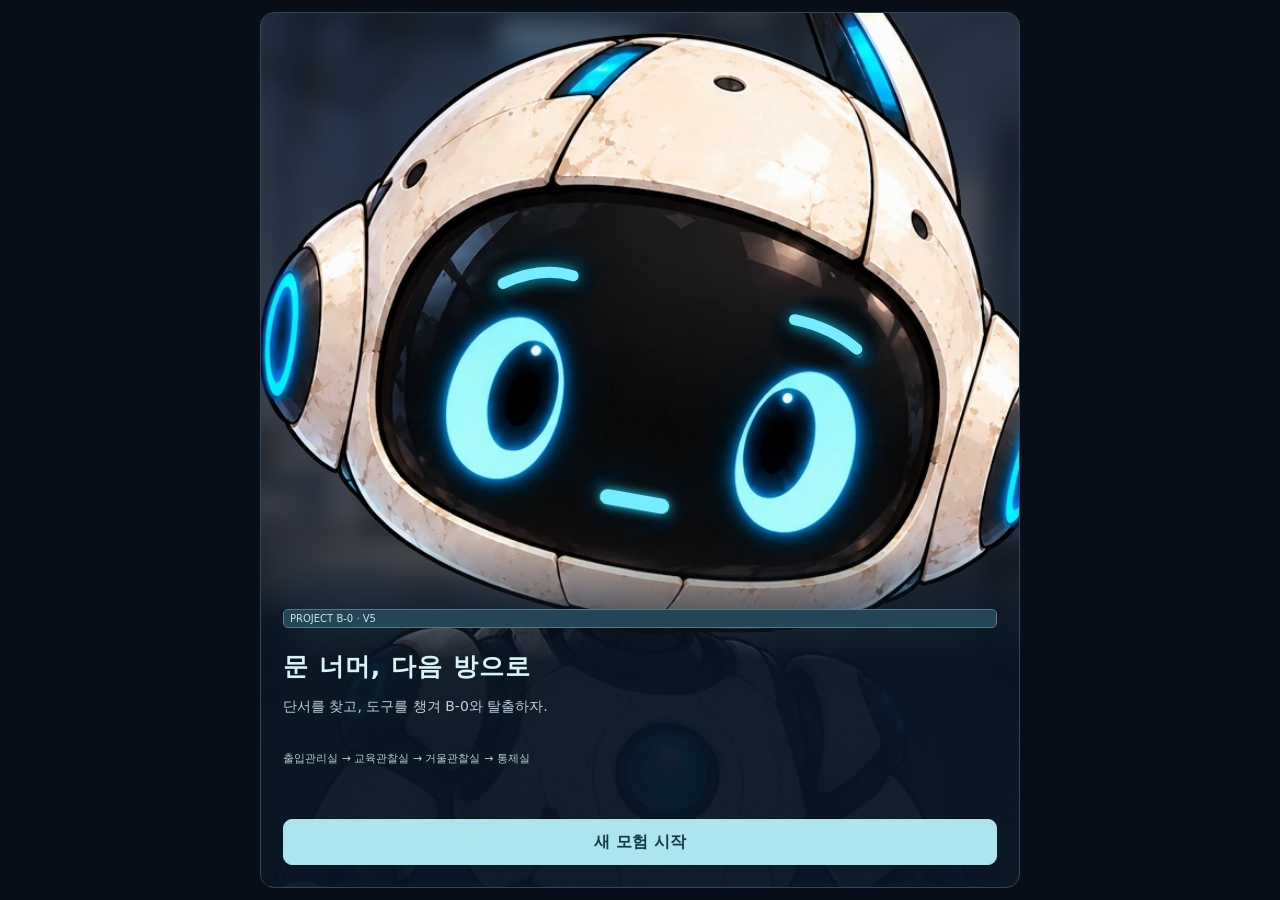
==== v5/index.html @ c994e934 "Add independent V5 with direct room progression and arcade boss combat" ====
<!doctype html>
<html lang="ko">
  <head>
    <meta charset="utf-8">
    <meta name="viewport" content="width=device-width, initial-scale=1, viewport-fit=cover">
    <meta name="theme-color" content="#07111f">
    <meta name="description" content="B-0와 함께 배우고 협력하며 방에서 다음 방으로 이어지는 탐색과 슈팅 보스전">
    <title>PROJECT B-0 V5 — 문 너머, 다음 방으로</title>
    <link rel="icon" href="../favicon.svg" type="image/svg+xml">
    <link rel="preload" href="../assets/practice-room-v2.png" as="image">
    <link rel="preload" href="../assets/sf-practice-panorama-v1.webp" as="image">
    <link rel="preload" href="../assets/b0-body-v3.webp" as="image">
    <link rel="preload" href="../assets/b0-poses-v2.png" as="image">
    <link rel="preload" href="../assets/devices-v2.png" as="image">
    <link rel="preload" as="image" href="../assets/lab-corridor-v1.webp">
    <link rel="stylesheet" href="./firstperson.css?v=20261109v5a">
    <script defer src="./panorama.js?v=20261109v5a"></script>
    <link rel="stylesheet" href="./chapter2.css?v=20261109v5a">
    <link rel="stylesheet" href="./education-room.css?v=20261109v5a">
    <script defer src="./education-model.js?v=20261109v5a"></script>
    <script defer src="./education-room.js?v=20261109v5a"></script>
    <link rel="stylesheet" href="./object-dialogue.css?v=20261109v5a">
    <script defer src="./robot-settings.js?v=20261109v5a"></script>
    <script defer src="./object-dialogue.js?v=20261109v5a"></script>
    <script defer src="./room-dialogue.js?v=20261109v5a"></script>
    <script defer src="./chapter2-model.js?v=20261109v5a"></script>
    <script defer src="./chapter2.js?v=20261109v5a"></script>
    <link rel="preload" href="../assets/chapter3-office-wall-v2.webp" as="image">
    <link rel="preload" href="../assets/chapter3-console-v2.webp" as="image">
    <link rel="stylesheet" href="./chapter3.css?v=20261109v5a">
    <link rel="stylesheet" href="./mirror-room.css?v=20261109v5a">
    <script defer src="./mirror-model.js?v=20261109v5a"></script>
    <script defer src="./mirror-room.js?v=20261109v5a"></script>
    <script defer src="./chapter3-model.js?v=20261109v5a"></script>
    <script defer src="./chapter3.js?v=20261109v5a"></script>
    <link rel="stylesheet" href="./reflection-room.css?v=20261109v5a">
    <script defer src="./reflection-model.js?v=20261109v5a"></script>
    <script defer src="./reflection-view.js?v=20261109v5a"></script>
    <script defer src="./reflection-room.js?v=20261109v5a"></script>
    <link rel="stylesheet" href="./optical-boss.css?v=20261109v5a">
    <link rel="preload" href="../assets/b0-walk-back-v1.webp" as="image">
    <link rel="stylesheet" href="./chapter4.css?v=20261109v5a">
    <link rel="stylesheet" href="./card-boss.css?v=20261109v5a">
    <script defer src="./card-boss-model.js?v=20261109v5a"></script>
    <script defer src="./card-boss.js?v=20261109v5a"></script>
    <script defer src="./chapter4-model.js?v=20261109v5a"></script>
    <script defer src="./chapter4.js?v=20261109v5a"></script>
    <link rel="stylesheet" href="./room-space.css?v=20261109v5a">
    <script defer src="./room-space.js?v=20261109v5a"></script>
    <link rel="stylesheet" href="./sf-design.css?v=20261109v5a">
    <script defer src="./lab-navigation-model.js?v=20261109v5a"></script>
    <script defer src="./lab-webgl.js?v=20261109v5a"></script>
    <script defer src="./lab-dialogue.js?v=20261109v5a"></script>
    <script defer src="./lab-navigation.js?v=20261109v5a"></script>
    <link rel="stylesheet" href="./lab-navigation.css?v=20261109v5a">
    <link rel="stylesheet" href="./ui-common.css?v=20261109v5a">
    <script defer src="./ui-common.js?v=20261109v5a"></script>
    <link rel="preload" href="../assets/fonts/neodgm.woff2" as="font" type="font/woff2" crossorigin>
    <link rel="stylesheet" href="./map-status.css?v=20261109v5a">
    <script defer src="./map-status.js?v=20261109v5a"></script>
    <link rel="stylesheet" href="./popup-ui.css?v=20261109v5a">
    <link rel="stylesheet" href="./corridor-update.css?v=20261109v5a">
    <link rel="stylesheet" href="./lab-webgl.css?v=20261109v5a">
    <link rel="stylesheet" href="./room-webgl.css?v=20261109v5a">
    <script defer src="./room-webgl.js?v=20261109v5a"></script>
    <script defer src="./room-transition.js?v=20261109v5a"></script>
    <script defer src="./firstperson.js?v=20261109v5a"></script>
      <script defer src="./v5-route-model.js?v=20261109v5a"></script>
    <script defer src="./v5-stairs.js?v=20261109v5a"></script>
    <script defer src="./v5-campaign.js?v=20261109v5a"></script>
    <link rel="stylesheet" href="./v5.css?v=20261109v5a">
  </head>
  <body>
    <div id="app">
      <p style="max-width:32rem;margin:20vh auto;padding:1.5rem;color:#e9f7ff;font:1rem/1.6 sans-serif;text-align:center">
        게임을 불러오는 중입니다. 화면이 계속 바뀌지 않으면
        <a href="https://blairmj.github.io/project-b0-chapter1/v5/" style="color:#8ceaff">온라인 게임 페이지</a>를 열어 주세요.
      </p>
    </div>
    <noscript>이 게임을 실행하려면 JavaScript를 켜 주세요.</noscript>
  </body>
</html>
---- v5/firstperson.css ----
@charset "UTF-8";
:root{color-scheme:dark;font-family:"Malgun Gothic","Apple SD Gothic Neo",system-ui,sans-serif;color:#e8f1f8;background:#070e17;--cyan:#ace5ef;--line:#496579}
*{box-sizing:border-box}body{margin:0;min-height:100dvh;background:#070e17}h1,h2,h3,p{margin:0}p{line-height:1.7}button,input{font:inherit}button{min-height:46px;padding:11px 15px;border:1px solid var(--line);border-radius:9px;background:#203449;color:#e8f1f8;cursor:pointer;touch-action:manipulation}button:hover{background:#2f4a61}button:focus-visible,input:focus-visible,summary:focus-visible{outline:3px solid #f2dda6;outline-offset:3px}.primary{background:var(--cyan);border-color:var(--cyan);color:#163848;font-weight:700}.primary:hover{background:#cbf0f5}.secondary{background:#22394e}.quiet{border-color:transparent;background:transparent;color:#bdcfde;font-size:13px}.wide{width:100%;margin-top:18px}.muted{color:#a3bacb;font-size:12px}.sr-only{position:absolute;width:1px;height:1px;overflow:hidden;clip-path:inset(50%)}[hidden]{display:none!important}
.awakening{position:relative;max-width:640px;margin:auto;height:100dvh;min-height:520px;overflow:hidden;background:#0e1924;isolation:isolate}.face{position:absolute;inset:0;background:url('../assets/b0-awakening-v1.webp') center 42%/cover no-repeat;transform:scale(1.07)}.face:after{content:"";position:absolute;inset:60% 0 0;background:linear-gradient(transparent,#091523e8)}.wake-controls{position:absolute;left:0;right:0;bottom:0;padding:20px 22px max(22px,env(safe-area-inset-bottom));display:flex;flex-direction:column;gap:15px;z-index:3}.intro-speech{min-height:108px;display:flex;align-items:end}.speech{max-width:90%;font-size:14px;line-height:1.65}.speech b{display:block;font-size:11px;font-weight:500;margin-bottom:7px;letter-spacing:.08em}.speech p{padding:12px 16px;border-radius:11px;word-break:keep-all;overflow-wrap:anywhere}.speech.student,.speech.thought{margin-right:auto}.speech.student p{color:#223547;background:#eef0ed;border-top-left-radius:2px}.speech.robot{margin-left:auto}.speech.robot b{text-align:right;color:#b7edfa}.speech.robot p{color:#123548;background:#b9e8f6;border-top-right-radius:2px}.speech.thought p{background:#102032d9;color:#d6e0ea;font-style:italic;border:1px solid #7290a4}.speech.thought b{color:#bfcedc}.next{align-self:end;min-width:100px;background:#12283bcc;border-color:#89aebf}.chapter-label{font-size:11px;letter-spacing:.09em;color:#b6cbdc}.resume-actions{display:grid;grid-template-columns:1fr 1fr;gap:12px}.eyelids{position:absolute;inset:0;z-index:2;background:#030812;pointer-events:none;opacity:0}.waking .eyelids{animation:open-eyes 1.5s ease-out both}.waking .face{animation:focus-eyes 1.7s ease-out both}
.game{max-width:640px;margin:auto;height:100dvh;min-height:560px;display:flex;flex-direction:column;background:#102132;overflow:hidden}.game>header{display:flex;align-items:center;justify-content:space-between;gap:12px;flex:none;padding:8px 18px;background:#142333}.game h1{font-size:14px;font-weight:500;color:#b7cbdc}.scene{position:relative;flex:1;min-height:380px;overflow:hidden;isolation:isolate;background:#1f2b39}.world{position:absolute;inset:0;transition:transform .6s ease;transform:scale(1)}.background{position:absolute;inset:0;background:url('../assets/practice-room-v2.png') center/100% 100% no-repeat}.device{position:absolute;background:url('../assets/devices-v2.png') no-repeat;background-size:200% 200%;pointer-events:none}.door-art{position:absolute;left:20%;top:19%;width:36%;height:42%;overflow:hidden;background:#132534}.door-art .device{inset:0;background-position:0 0;transition:transform 1.1s ease}.door-left{clip-path:inset(0 50% 0 0)}.door-right{clip-path:inset(0 0 0 50%)}.door-open .door-left{transform:translateX(-45%)}.door-open .door-right{transform:translateX(45%)}.lock-led{position:absolute;left:54%;top:42%;width:1%;height:4%;background:#c77c68;box-shadow:0 0 7px #eaa085;z-index:2;border-radius:3px}.unlocked .lock-led{background:#a8ecc3;box-shadow:0 0 10px #9ff6c4}.terminal-art{left:52%;top:36%;width:27%;height:33%;background-position:100% 0;z-index:2}.map-art{left:2%;top:22%;width:21%;height:23%;background-position:0 100%;clip-path:inset(12% 0 0)}.light-art{left:75%;top:6%;width:16%;height:20%;background-position:100% 100%;clip-path:inset(12% 0 0)}.robot-sprite{position:absolute;left:62%;bottom:3%;width:35%;aspect-ratio:1;background:url('../assets/b0-poses-v2.png') 0 0/300% 200% no-repeat;filter:drop-shadow(0 5px 3px #0005);pointer-events:none;z-index:4}.targets{position:absolute;inset:0;z-index:5;pointer-events:none}.target{position:absolute;background:transparent!important;border:0;min-width:44px;min-height:44px;padding:0;pointer-events:auto;border-radius:4px}.target:focus-visible{outline-offset:-3px}.targets.inactive{visibility:hidden}.target-door{left:23%;top:21%;width:29%;height:40%}.target-lock{left:52%;top:40%;width:9%;height:14%;z-index:1}.target-map{left:3%;top:25%;width:20%;height:22%}.target-robot{left:65%;bottom:3%;width:30%;height:28%}.target-terminal{left:60%;top:39%;width:16%;height:23%}.approach-controls{position:absolute;left:0;right:0;bottom:18px;display:flex;justify-content:center;gap:10px;padding:0 14px;z-index:7}.approach-controls button{box-shadow:0 4px 15px #0005}.room-speech{position:absolute;bottom:85px;left:15px;right:15px;z-index:7;pointer-events:none}.game>footer{flex:none;min-height:70px;display:flex;align-items:center;justify-content:space-between;gap:12px;padding:10px 18px;background:#142333}.game>footer button{font-size:12px}.item-count{padding-left:7px;color:#bfeafa}.room-goal{font-size:11px;color:#a2bbc9}
.modal{width:calc(100% - 28px);max-width:500px;max-height:90dvh;padding:0;color:#e5eef4;background:#172b3d;border:1px solid #57758c;border-radius:15px;box-shadow:0 15px 90px #0009}.modal::backdrop{background:#07121eca}.modal-header{position:sticky;top:0;z-index:5;display:flex;align-items:center;justify-content:space-between;gap:10px;padding:12px 16px;background:#172b3d;border-bottom:1px solid #365065}.modal h2{font-size:17px;font-weight:500}.modal-body{padding:20px}.modal-body>p{font-size:14px;margin-bottom:18px}.modal-body>.speech{margin-top:16px}.modal-body>.speech p{font-size:13px}.action-row{display:grid;grid-template-columns:1fr 1fr;gap:10px;margin-top:18px}.action-row button{font-size:12px}.options{display:grid;gap:10px;margin-top:18px}.door-detail{height:220px;position:relative;overflow:hidden;margin-bottom:16px;background:#112333}.door-detail .device{left:10%;top:-12%;width:80%;height:140%;background-position:0 0}.map-detail{height:180px;position:relative;overflow:hidden;background:#122737;margin-bottom:18px}.map-detail .device{left:10%;top:-25%;width:80%;height:150%;background-position:0 100%;clip-path:inset(12% 0 0)}.notice-paper{padding:22px;background:#e5e0cf;color:#31414c;border-radius:3px}.notice-paper h3{font-size:16px;margin-bottom:12px}.notice-paper p{font-size:14px}.robot-detail{position:relative;height:220px;overflow:hidden}.robot-detail>.robot-sprite{left:50%;bottom:0;transform:translateX(-50%);width:230px;height:230px}.robot-detail.found>.robot-sprite{background-position:50% 100%}.little-paper{position:absolute;left:48%;top:57%;height:45px;width:30px;background:#eee6d2;border:1px solid #c9c1b0;transform:rotate(-7deg);z-index:5;box-shadow:0 2px 4px #0004;animation:paper-slide .6s ease both}.compartment-mark{width:100%;height:120px;background:url('../assets/b0-poses-v2.png') 50% 0/300% 200%;background-size:570px 380px;max-width:190px;margin:20px auto;opacity:.85}.password-note{background:#ece6d7;color:#263b48;padding:24px;text-align:center;box-shadow:0 5px 0 #091a2866;margin:8px 0 20px;transform:rotate(-1deg);border-radius:3px}.password-note small{font-size:11px;color:#697779}.password-note h3{font-size:17px;font-weight:500;margin:12px 0}.password-note strong{display:block;font-size:48px;font-weight:700;letter-spacing:.15em;margin:16px 0 12px;line-height:1.2}.password-note p{font-size:11px;line-height:1.6;color:#657171}.keypad{max-width:330px;margin:auto}.keypad label{display:block;font-size:12px;color:#aac1cf;margin-bottom:12px}.keypad input{display:block;width:100%;height:65px;text-align:center;background:#0b1e2c;color:#c3f2df;border:1px solid #65899e;border-radius:8px;letter-spacing:.25em;font-size:30px;caret-color:#d8eff3}.keys{display:grid;grid-template-columns:repeat(3,1fr);gap:9px;margin-top:16px}.key{font-size:20px;min-height:52px}.key.small{font-size:12px}#lock-status{margin:15px 0 0;min-height:40px;font-size:12px;color:#c4d7e5;line-height:1.6}.note-peek{margin-top:16px;border-top:1px solid #405e73;padding-top:8px}.note-peek summary{cursor:pointer;min-height:44px;line-height:44px;font-size:13px;color:#b9e5f3}.story{font-size:15px!important}.axiom{margin-top:24px;padding:16px;border-left:2px solid #627e91;background:#102334;font-size:12px!important;color:#bdcddb}.ending small{display:block;margin-top:16px}
@keyframes open-eyes{0%{opacity:1}100%{opacity:0}}@keyframes focus-eyes{0%{filter:blur(6px);transform:scale(1.1)}100%{filter:blur(0);transform:scale(1.07)}}@keyframes paper-slide{from{opacity:0;transform:translateY(12px) rotate(-7deg)}to{opacity:1;transform:translateY(0) rotate(-7deg)}}
@media(min-width:760px){.game,.awakening{height:calc(100dvh - 24px);margin:12px auto;border-radius:14px;border:1px solid #2f485d}}
@media(max-width:420px){.wake-controls{padding:15px 16px 22px}.speech{max-width:94%;font-size:13px}.speech p{padding:11px 13px}.modal-body{padding:16px}.modal h2{font-size:16px}.robot-detail{height:190px}.robot-detail>.robot-sprite{width:200px;height:200px}.game>header{padding:7px 14px}.game>footer{padding:10px 14px}.door-detail{height:190px}}
@media(max-height:650px){.game{height:auto;min-height:100dvh}.scene{height:440px;flex:none}.awakening{min-height:480px}.intro-speech{min-height:90px}.modal{max-height:94dvh}.map-detail{height:130px}}
@media(prefers-reduced-motion:reduce){*,*:before,*:after{animation:none!important;transition:none!important}.eyelids{opacity:0}.face{filter:none}}
.door-art{background:transparent}.door-open .door-art{background:#0c1722}

.robot-detail.thinking>.robot-sprite{background-position:50% 0}
.robot-detail.found{height:250px}
.robot-detail.found>.robot-sprite{width:260px;height:250px;background:url('../assets/b0-note-v1.webp') center/contain no-repeat}
body{display:flow-root}

/* The same portrait and room artwork remain underneath the animated screen. */
.face{background:none;transform:scale(1.07)}
.live-portrait{width:100%;height:100%;display:block;overflow:visible}
.live-mouth{fill:#75edff;filter:drop-shadow(0 0 5px #1ddcff);transform-origin:var(--mouth-x) var(--mouth-y);transition:rx .3s}
.brow{fill:none;stroke:#75edff;stroke-width:16;stroke-linecap:round;filter:drop-shadow(0 0 7px #10cfff);transition:transform .6s;transform-box:fill-box;transform-origin:center}
.eye{transform-origin:var(--eye-x) var(--eye-y);animation:robot-blink 6.8s infinite}
.eye-right{animation-delay:.04s}
.face[data-mood="thinking"] .brow-left{transform:rotate(-12deg) translateY(-9px)}
.face[data-mood="thinking"] .brow-right{transform:rotate(13deg) translateY(8px)}
.face[data-mood="concerned"] .brow-left{transform:rotate(-20deg) translateY(-5px)}
.face[data-mood="concerned"] .brow-right{transform:rotate(20deg) translateY(-8px)}
.face[data-mood="friendly"] .brow{transform:translateY(-14px)}
.face[data-mood="friendly"] .live-mouth{rx:14px}
.speaking .live-mouth{animation:robot-talk .71s infinite}
.sprite-face{position:absolute;inset:0;width:100%;height:100%;overflow:visible}
.sprite-face .live-mouth{filter:drop-shadow(0 0 2px #11d8ff)}
.robot-sprite[data-mood="thinking"]{background-position:50% 0}
.robot-detail.found .robot-sprite{background-position:center}
/* A bounded illustrated room, with all artwork and hit targets on one plane. */
.scene{touch-action:none;cursor:grab;user-select:none;-webkit-user-select:none;outline-offset:-3px}
.scene.dragging,.scene.dragging .target{cursor:grabbing}
.world{inset:-7% -25%;transform:translate3d(0,0,0);transition:none;will-change:transform}
.world>.robot-sprite{left:53%;bottom:9%}
.target-robot{left:56%;bottom:9%}
.target{touch-action:none;cursor:pointer}
.look-hint{position:absolute;bottom:17px;left:50%;transform:translateX(-50%);white-space:nowrap;font-size:11px;color:#dfebf2;background:#102233b8;padding:7px 11px;border-radius:16px;pointer-events:none;transition:opacity .3s;z-index:6}
.look-hint.dismissed{opacity:0}
.game{position:relative}
.departure{position:absolute;inset:0;z-index:12;pointer-events:none;overflow:hidden}
.departure .face{animation:retreat-face 2.2s cubic-bezier(.25,.55,.28,1) both;transform-origin:48% 50%}
.departure .face:after{animation:clear-portrait .5s both}
.departure .portrait-photo{animation:clear-portrait .45s .1s both}
.revealing .world>.robot-sprite{animation:retreat-body 2.2s ease-out both;transform-origin:50% 35%}
.revealing .background,.revealing .device{animation:room-focus 2.2s ease-out both}
.revealing>header,.revealing>footer,.revealing .look-hint{animation:show-room-ui 2.2s both}
.revealing .targets{pointer-events:none;visibility:hidden}
@keyframes robot-talk{0%,100%{transform:scale(1,1)}18%{transform:scale(.8,2.5)}34%{transform:scale(1.03,1.2)}51%{transform:scale(.65,3.2)}70%{transform:scale(.9,1.7)}84%{transform:scale(1,1)}}
@keyframes robot-blink{0%,44%,48%,100%{transform:scaleY(1)}46%{transform:scaleY(.06)}}
@keyframes retreat-face{0%,20%{transform:scale(1.07);opacity:1}55%{opacity:1}100%{transform:translate(29%,20%) scale(.16);opacity:0}}
@keyframes retreat-body{0%,22%{opacity:0;transform:translate(-16%,-12%) scale(2.7)}55%{opacity:.7}100%{opacity:1;transform:none}}
@keyframes clear-portrait{from{opacity:1}to{opacity:0}}
@keyframes room-focus{from{filter:blur(6px);opacity:.4}to{filter:none;opacity:1}}
@keyframes show-room-ui{0%,70%{opacity:0}100%{opacity:1}}
@media(prefers-reduced-motion:reduce){.eye,.speaking .live-mouth{animation:none}.world{will-change:auto}}

/* Six illustrated faces form a room around the viewer. Rotation reveals new walls. */
.game>header{position:relative;z-index:20;gap:6px}
.location{min-width:0}.location h1{font-size:13px;white-space:nowrap}
.view-direction{display:block;font-size:10px;color:#8da7bb;margin-top:3px}
.game>header nav{display:flex;flex:none;gap:2px}.game>header .quiet{padding:9px 10px;font-size:12px}
.opening-header{position:absolute;z-index:5;top:0;left:0;right:0;display:flex;align-items:center;justify-content:space-between;padding:10px 18px;background:linear-gradient(#081624c9,transparent);font-size:11px;color:#d9e7f0}
.scene{perspective:540px;perspective-origin:50% 50%}
.room-rig{position:absolute;left:50%;top:50%;width:0;height:0;transform-style:preserve-3d;will-change:transform}
.room-wall{position:absolute;left:-512px;top:-512px;width:1024px;height:1024px;backface-visibility:hidden;-webkit-backface-visibility:hidden;transform-origin:center;background:#293847}
.world{inset:auto;left:-512px;top:-512px;width:1024px;height:1024px;transform:translateZ(-511.5px);will-change:auto}
.wall-left{transform:rotateY(90deg) translateZ(-511.5px)}
.wall-right{transform:rotateY(-90deg) translateZ(-511.5px)}
.wall-back{transform:rotateY(180deg) translateZ(-511.5px)}
.wall-paint{position:absolute;inset:0;background-image:url('../assets/room-sides-v1.webp');background-size:200% 200%;pointer-events:none}
.wall-left .wall-paint{background-position:0 0}
.wall-right .wall-paint{background-position:100% 0}
.wall-back .wall-paint{background-position:0 100%}
.wall-floor{transform:rotateX(90deg) translateZ(-511.5px);background:url('../assets/room-sides-v1.webp') 100% 100%/200% 200%}
.wall-ceiling{transform:rotateX(-90deg) translateZ(-511.5px);background:repeating-linear-gradient(0deg,transparent 0 248px,#142433 249px 254px),repeating-linear-gradient(90deg,#283a49 0 248px,#142433 249px 254px)}
.side-wall .target{z-index:5}
.target-cabinet{left:4%;top:34%;width:52%;height:47%}
.target-bench{left:9%;top:38%;width:82%;height:40%}
.target-window{left:23%;top:19%;width:55%;height:42%}
.revealing .wall-paint{animation:room-focus 2.2s ease-out both}
.revealing .side-wall .target{visibility:hidden}
.room-wall:not(.wall-floor):not(.wall-ceiling)::after{content:"";position:absolute;inset:0;pointer-events:none;background:linear-gradient(90deg,#172533cc,transparent 12px,transparent calc(100% - 12px),#172533cc);z-index:6}
.robot-anchor{position:absolute;left:-150px;top:-150px;width:300px;height:300px;backface-visibility:hidden}
.robot-anchor>.robot-sprite{left:0;bottom:0;width:100%;height:100%}
.robot-anchor>.target-robot{left:20%;top:3%;bottom:auto;width:65%;height:94%}
.revealing .robot-anchor>.robot-sprite{animation:retreat-body 2.2s ease-out both;transform-origin:50% 35%}
.revealing .robot-anchor>.target{visibility:hidden}
@media(max-width:380px){.game>header{padding:8px 10px}.location h1{font-size:11px}.game>header .quiet{padding:8px;font-size:11px}}

/* A single spherical image provides every wall, corner, floor and ceiling. */
.panorama-canvas{position:absolute;inset:0;width:100%;height:100%;z-index:-1;pointer-events:none}
.room-wall{background:transparent!important}
.room-wall::after{display:none}
.render-error{position:absolute;top:20px;left:20px;right:20px;padding:16px;z-index:30;background:#142b3e;border:1px solid #8db9d0;border-radius:8px;font-size:13px}
.door-art{top:23%;height:50%}
.target-door{top:24%;height:47%}
.lock-led{top:49%}.target-lock{top:47%}
.target-cabinet{left:25%;top:34%;width:65%;height:44%}
.target-window{left:30%;top:19%;width:60%;height:32%}
.target-bench{left:9%;top:53%;width:82%;height:25%}
.awakening::before{content:"";position:absolute;inset:-20px;background:url('../assets/practice-room-v2.png') center/cover;filter:blur(12px);opacity:.45}
.face{inset:auto;left:50%;top:42%;width:148%;height:auto;aspect-ratio:2/3;transform:translate(-50%,-28%);z-index:1;background:none}
.face:after{display:none}
.waking .face{animation:none}
.wake-controls{background:linear-gradient(transparent,#091523e8)}
.live-portrait .brow{stroke-width:10}
.live-body{background:none!important}
.live-body>.live-portrait{width:100%;height:100%}
.revealing .robot-anchor>.robot-sprite{animation:none;visibility:hidden}
.departure.body-retreat .face{inset:auto;left:0;top:0;margin:0;aspect-ratio:auto;animation:none;transform-origin:0 0;transform:none}
.departure.body-retreat{background:none}
.revealing .panorama-canvas{animation:room-focus 1.8s ease-out both}
/* Large wall guide: deliberately empty until the full laboratory map is ready. */
.map-board{position:absolute;left:-26%;top:18%;width:42%;height:40%;padding:22px;display:flex;flex-direction:column;gap:12px;color:#35434b;background:linear-gradient(115deg,#bdbdb1,#dedbcd 50%,#c3c2b4);border:10px solid #58656c;border-radius:4px;box-shadow:0 8px 12px #0007,inset 0 0 0 2px #8a918b;pointer-events:none}
.map-board>small{font-size:15px;letter-spacing:2px}.map-board>strong{font-size:29px;font-weight:700}
.map-placeholder{flex:1;min-height:80px;display:flex;flex-direction:column;align-items:center;justify-content:center;gap:14px;border:2px dashed #8e9997;background:#a7b4ad16;color:#677875}
.map-board .map-placeholder{font-size:23px}
.target-map{left:-26%;top:18%;width:42%;height:40%}
.map-preview{padding:20px;background:#dad8cb;color:#35434b;border:6px solid #63727a;border-radius:5px;margin:10px 0 16px}
.map-preview h3{margin:0 0 16px;font-size:20px}.map-preview .map-placeholder{min-height:200px}.map-preview .map-placeholder span{font-size:20px}.map-preview .map-placeholder small{font-size:12px}
.revealing>header,.revealing>footer{animation-duration:1.8s}
/* Compact camera tools and two optional objects to investigate. */
.zoom-controls{display:flex;align-items:center;gap:2px}.zoom-button{min-width:36px;min-height:40px;padding:4px 7px;background:transparent;border-color:#577080;font-size:20px!important}.zoom-value{width:40px;text-align:center;font-size:11px;color:#c2d3dc}.zoom-button:disabled{opacity:.35;cursor:default}.game>footer{gap:8px;flex-wrap:wrap}.game>footer>.room-goal{font-size:10px}.game>footer>button{padding:9px}
.artifact-art{position:absolute;pointer-events:none;filter:drop-shadow(2px 5px 3px #0008)}.artifact-art svg{width:100%;height:100%}.art-filebox,.target-filebox{left:32%;top:54%;width:20%;height:14%}.art-envelope,.target-envelope{left:55%;top:55%;width:18%;height:10%}.side-wall .target-filebox,.side-wall .target-envelope{z-index:7}.decoy-detail{height:130px;position:relative;margin:8px 0 18px}.decoy-detail .artifact-art{inset:0;width:190px;height:130px;margin:auto}.decoy-detail .target{display:none}
@media(max-width:380px){.game>footer{padding:8px}.zoom-button{min-width:30px}.zoom-value{width:35px}}
/* Questions are selectable dialogue, separate from actions on objects. */
.conversation-modal .robot-detail{height:150px;margin:-8px 0 4px}.conversation-modal .robot-detail>.robot-sprite{width:150px;height:150px}.conversation-reply .speech{margin-top:10px}.conversation-reply .speech p{margin:0;font-size:14px}.question-panel{margin-top:22px;padding-top:16px;border-top:1px solid #395466}.question-panel>p{font-size:12px;color:#aec5d4;margin:0 0 12px}.question-choices{display:grid;grid-template-columns:1fr 1fr;gap:9px}.question-choices button{text-align:left;font-size:13px;line-height:1.5;padding:12px;min-height:48px}.conversation-modal .wide{margin-top:16px}
@media(max-width:380px){.question-choices{grid-template-columns:1fr}.conversation-modal .robot-detail{height:115px}.conversation-modal .robot-detail>.robot-sprite{width:115px;height:115px}}
/* Door leaves now use the panorama camera; retain the original room frame only. */
.world>.door-art{display:none}

/* Off-screen 3D hotspots must never scroll the camera viewport on focus. */
.scene{overflow:clip}
.corridor-transition{position:absolute;inset:0;background:url('../assets/lab-corridor-v1.webp') center/cover no-repeat;opacity:0;z-index:35;pointer-events:none;transform-origin:50% 48%}.leaving-room{position:relative}.leaving-room .robot-anchor{opacity:0;transition:opacity .6s}.leaving-room>header,.leaving-room>footer,.leaving-room .look-hint{opacity:0;transition:opacity .6s}
.corridor-game{position:relative}.corridor-scene{position:relative;flex:1;min-height:380px;overflow:clip}.corridor-view{position:absolute;inset:0;background:url('../assets/lab-corridor-v1.webp') center/cover no-repeat;transform:scale(1.1)}.corridor-dialogue{position:absolute;bottom:0;left:0;right:0;padding:24px 20px;display:flex;flex-direction:column;gap:14px;background:linear-gradient(transparent,#0b1b2ef0)}.corridor-dialogue .next{align-self:flex-end}.corridor-dialogue .speech{width:90%}.corridor-caption{font-size:12px;color:#d0dce2}.speech.system{margin:auto}.speech.system b{text-align:center;color:#e7c3a0}.speech.system p{background:#192634ee;border:1px solid #a68265;color:#f0ddc9;text-align:center}.corridor-game>footer{justify-content:center}.corridor-game>footer small{font-size:11px;color:#b5c8d6}
@media(prefers-reduced-motion:reduce){.corridor-view{transform:none}}

/* B-0 walks alongside the student, then stops completely at AXIOM's command. */
.corridor-b0{position:absolute;right:8%;bottom:24%;width:32%;height:42%;pointer-events:none;filter:drop-shadow(0 9px 5px #0007)}
.corridor-b0>.robot-sprite{inset:0;width:100%;height:100%;transform:none;background:none;filter:none}
.corridor-b0.walking{animation:corridor-step .85s ease-in-out infinite alternate}
.corridor-b0.halted,.corridor-b0.halted *{animation:none!important}.corridor-b0.halted .live-portrait{filter:saturate(.55) brightness(.85)}
.corridor-command{position:absolute;top:23%;left:6%;right:6%;max-width:none;width:auto;z-index:3}
.corridor-command p{background:#142330f5}.corridor-game .corridor-dialogue{z-index:4}
.resume-actions:has(>button:only-child){grid-template-columns:1fr}
@keyframes corridor-step{from{transform:translateY(-3px) rotate(-.6deg)}to{transform:translateY(3px) rotate(.6deg)}}
@media(prefers-reduced-motion:reduce){.corridor-b0.walking{animation:none}}

.campaign-home h1{font-size:clamp(30px,7vw,46px);letter-spacing:.04em;color:#d8f3f6}
.campaign-home .wake-controls{gap:12px;background:linear-gradient(transparent,#091523f5 35%);padding-top:70px}
.campaign-tagline{font-size:14px;color:#bdd1dc}.campaign-buttons{display:grid;gap:10px;margin-top:8px}
.campaign-home .muted{font-size:11px;text-align:center}

/* Temporary lesson review control; keep the location and camera reset readable. */
.lesson-jump{background:#102b40ed!important;color:#e0f7ff!important;font-size:11px!important;white-space:nowrap;border:1px dashed #6e8b9e!important;padding:7px 9px!important;min-height:36px}
.game>header,.opening-header{flex-wrap:wrap;gap:6px 10px}
.game>header>nav,.opening-header>nav{display:flex;align-items:center;flex-wrap:wrap;justify-content:flex-end;gap:6px}
@media(max-width:480px){.game>header h1{font-size:12px}.game>header>nav,.opening-header>nav{margin-left:auto}.game>header .quiet,.opening-header .quiet{font-size:11px;padding:7px 8px}}
---- v5/chapter2.css ----
/* A small physical room: one material, shared camera, actual box positions. */
.c2-game{max-width:760px;background:#0b141d;isolation:isolate}
.c2-game>header h1{font-size:13px;font-weight:500}
.c2-stage{position:relative;flex:1;min-height:280px;overflow:clip;perspective-origin:50% 50%;touch-action:none;user-select:none;background:#182532;cursor:grab;isolation:isolate}
.c2-world{position:absolute;left:50%;top:50%;width:0;height:0;transform-style:preserve-3d}
.c2-wall,.c2-floor,.c2-ceiling{position:absolute;background:#566575 url('../assets/chapter2-metal-v1.webp') 0 0/300px 300px;backface-visibility:hidden;box-sizing:border-box}
.c2-wall{width:600px;height:420px;left:-300px;top:-240px;border:7px solid #263442;box-shadow:inset 0 0 65px #08121b88;transform-style:preserve-3d}
.c2-wall-front{transform:translateZ(-300px)}
.c2-wall-back{transform:rotateY(180deg) translateZ(-300px)}
.c2-wall-left{transform:rotateY(90deg) translateZ(-300px)}
.c2-wall-right{transform:rotateY(-90deg) translateZ(-300px)}
.c2-floor{width:600px;height:600px;left:-300px;top:-300px;transform:translateY(180px) rotateX(90deg);background-color:#33424a;box-shadow:inset 0 0 100px #0c1b2f99;border:4px solid #263442}
.c2-ceiling{width:600px;height:600px;left:-300px;top:-300px;transform:translateY(-240px) rotateX(-90deg);filter:brightness(.55)}
.c2-light{position:absolute;width:170px;height:12px;top:23px;left:205px;background:#cae8ec;border:4px solid #293b49;box-shadow:0 2px 13px #c1f0ff80}
.c2-object{position:absolute;min-height:0;border-radius:0;padding:0;backface-visibility:hidden;touch-action:none;transform-style:preserve-3d}
/* Filters flatten 3D children and shift an open lid's visible/clickable plane. */
.c2-object:hover{filter:none}
.c2-object:focus-visible,.c2-cube:focus-visible,.c2-robot:focus-visible,.c2-cabinet:focus-visible{outline:2px solid #e2debf;outline-offset:4px}
.c2-entry{width:125px;height:220px;left:-62px;top:-40px;transform:rotateY(180deg) translateZ(-297px);background:#495560 url('../assets/chapter2-metal-v1.webp') center/250px;border:10px solid #26313c;box-shadow:inset 0 0 0 3px #778390,inset 0 0 20px #101c2d}
.c2-entry span{display:block;width:2px;height:100%;margin:auto;background:#1a2734}
.c2-window{width:145px;height:108px;left:32px;top:-205px;transform:translateZ(-296px);border:9px solid #273947;box-shadow:0 0 0 3px #a3acb0,inset 0 0 12px #000;background:#7194a1;overflow:visible}
.c2-window-glass{position:absolute;inset:0;background:linear-gradient(140deg,#adcad529,#1d364d55),url('../assets/lab-corridor-v1.webp') center 40%/cover;box-shadow:inset 0 0 0 3px #8099a5;transform-origin:top;transition:transform .65s,opacity .65s}
.c2-window-glass:after{content:'';position:absolute;inset:0;background:linear-gradient(120deg,transparent 20%,#bddfe725 22%,transparent 25%,transparent 55%,#daeaf525 57%,transparent 65%)}
.c2-latch{position:absolute;bottom:3px;left:55px;width:23px;height:6px;background:#c1c9c9;border:2px solid #4b5b62;box-shadow:0 2px 3px #000}
.c2-window.open{background:#526c79 url('../assets/lab-corridor-v1.webp') center/cover}
.c2-window.open .c2-window-glass{transform:rotateX(105deg);opacity:.35}
.c2-window.open .c2-latch{transform:rotate(90deg)}
.c2-fake-window{left:-72px;top:-110px;transform:rotateY(-90deg) translateZ(-296px);background:#69747a url('../assets/chapter2-metal-v1.webp') center/160px;box-shadow:0 0 0 3px #a3acb0,inset 0 0 0 7px #26333d}
.c2-fake-window .c2-window-glass{background:linear-gradient(135deg,#abc6cdcc,#405c70ee);transform-origin:left}
.c2-fake-window.open{background:#4a5661 url('../assets/chapter2-metal-v1.webp') center/160px;box-shadow:0 0 0 3px #a3acb0,inset 0 0 24px 8px #142431}
.c2-fake-window.open .c2-window-glass{transform:rotateY(-100deg);opacity:1}
.c2-vent{width:130px;height:116px;left:-65px;top:-43px;transform:rotateY(90deg) translateZ(-296px);background:#18232c;border:6px solid #364653;box-shadow:0 0 0 2px #8a969c}
.c2-vent-inside{position:absolute;inset:5px;background:#46505a url('../assets/chapter2-metal-v1.webp') center/180px;box-shadow:inset 0 0 30px 12px #0009}
.c2-vent-inside:after{content:'';position:absolute;inset:15px;background:repeating-linear-gradient(35deg,#687179 0 13px,#38434c 14px 17px);border:5px solid #29353f;box-shadow:inset 0 0 10px #000}
.c2-vent-lid{position:absolute;inset:0;background:#687681 url('../assets/chapter2-metal-v1.webp') center/210px;padding:14px 8px;transform-origin:left;transition:transform .6s;backface-visibility:visible}
.c2-vent-lid i{display:block;height:6px;background:#162631;box-shadow:0 1px 0 #bdc4c4;margin-bottom:8px}
.c2-vent.open .c2-vent-lid{transform:rotateY(-110deg)}
.c2-cube{position:absolute;left:0;top:0;transform-style:preserve-3d;touch-action:none;cursor:grab}
.c2-cube:active{cursor:grabbing}
.c2-face{position:absolute;border:3px solid #202d36;background:#716e61 url('../assets/chapter2-metal-v1.webp') center/165px;box-sizing:border-box;backface-visibility:hidden;box-shadow:inset 0 0 0 2px #a5aa9b,inset 0 0 15px #26313b88}
.c2-front,.c2-back{width:var(--w);height:var(--h)}
.c2-front{transform:translateZ(calc(var(--d)/2))}
.c2-back{transform:rotateY(180deg) translateZ(calc(var(--d)/2));filter:brightness(.65)}
.c2-left,.c2-right{width:var(--d);height:var(--h);left:calc((var(--w) - var(--d))/2)}
.c2-left{transform:rotateY(-90deg) translateZ(calc(var(--w)/2));filter:brightness(.72)}
.c2-right{transform:rotateY(90deg) translateZ(calc(var(--w)/2));filter:brightness(.87)}
.c2-top{width:var(--w);height:var(--d);top:calc((var(--h) - var(--d))/2);transform:rotateX(90deg) translateZ(calc(var(--h)/2));filter:brightness(1.13)}
.c2-face:before,.c2-face:after{content:'';position:absolute;top:0;bottom:0;width:8px;background:#39454b;box-shadow:inset 1px 0 #aab0ac,inset -2px 0 #1c2831}
.c2-face:before{left:9px}.c2-face:after{right:9px}
.c2-front i,.c2-back i{position:absolute;left:calc(50% - 14px);top:45%;width:28px;height:9px;border:3px solid #273740;border-radius:3px;box-shadow:0 1px #adb3af;background:#172a36}
.c2-small .c2-face{background-color:#83715c;background-blend-mode:luminosity}
.c2-wide .c2-face{background-color:#52676c;background-blend-mode:luminosity}
.c2-cube.selected>.c2-face{border-color:#c2c9ba}
.c2-cube.unstable .c2-front{animation:c2-box-shift .6s ease 1}
@keyframes c2-box-shift{25%{translate:3px 0}75%{translate:-2px 0}}
.c2-cabinet{position:absolute;width:85px;height:148px;transform:translate3d(198px,32px,220px) rotateY(-90deg);transform-style:preserve-3d;cursor:pointer}
.c2-cabinet .c2-front{background:#111e28;box-shadow:inset 0 -42px 0 -40px #84929a,inset 0 -85px 0 -83px #84929a}
.c2-cabinet-door{position:absolute;inset:0;transform:translateZ(32px);transform-origin:left;background:#596873 url('../assets/chapter2-metal-v1.webp') center/180px;border:4px solid #2e3c49;transition:transform .6s}
.c2-cabinet-door:after{content:'';position:absolute;right:9px;top:55px;width:5px;height:25px;background:#1f2c37;border:1px solid #9da8ad}
.c2-cabinet.open .c2-cabinet-door{transform:translateZ(32px) rotateY(-105deg)}
.c2-robot{position:absolute;left:0;top:0;width:96px;height:156px;transform-style:preserve-3d;cursor:pointer;touch-action:none}
.c2-robot>.robot-sprite{inset:0;width:100%;height:100%;aspect-ratio:auto;background:none!important;transform:none;filter:drop-shadow(0 5px 4px #08111e88)}
.c2-robot.holding>.robot-sprite{background:url('../assets/b0-bracing-v1.webp') center/contain no-repeat!important;rotate:0deg}
.c2-robot.holding .live-portrait{visibility:hidden}
.c2-robot.holding .c2-support-arm{display:none}
.c2-robot.boosting>.robot-sprite{background:url('../assets/b0-bracing-v1.webp') center/contain no-repeat!important;rotate:-8deg;transform-origin:50% 100%;transition:rotate .6s}
.c2-robot.boosting .live-portrait{visibility:hidden}
.c2-support-arm{position:absolute;width:46px;height:11px;right:-23px;top:94px;background:linear-gradient(#e5e0cf,#90978e);border:2px solid #263a47;border-radius:9px;transform:rotate(-12deg);box-shadow:18px 0 0 -2px #475e66}
.c2-robot.reaching>.robot-sprite{background:none!important;width:384px;height:624px;transform:scale(.25);transform-origin:0 0;filter:none}
.c2-robot.reaching>.robot-sprite:before,.c2-robot.reaching>.robot-sprite:after{content:'';position:absolute;inset:0;background-position:center;background-size:contain;background-repeat:no-repeat;pointer-events:none}
.c2-robot.reaching>.robot-sprite:before{background-image:url('../assets/b0-rescue-reach-v1.webp');opacity:calc(1 - var(--rescue-climb,0))}
.c2-robot.reaching>.robot-sprite:after{background-image:url('../assets/b0-rescue-climb-v1.webp');opacity:var(--rescue-climb,0)}
.c2-robot.reaching .live-portrait{visibility:hidden}
.c2-robot.reaching .c2-support-arm{display:none}
.c2-robot.hand-held>.robot-sprite:before,.c2-robot.hand-held>.robot-sprite:after{clip-path:polygon(0 32%,36% 32%,36% 20%,62% 20%,62% 0,100% 0,100% 100%,0 100%)}
.c2-player-grip{position:absolute;width:0;height:0;z-index:3;pointer-events:none;transform-origin:0 0}
.c2-player-arm{position:absolute;box-sizing:border-box;border-style:solid;border-color:transparent;border-width:0;border-image-source:url('../assets/player-rescue-reach-v1.webp');border-image-slice:800 0 200 0 fill;border-image-repeat:stretch;pointer-events:none}
.c2-player-grip.clasped .c2-player-arm{border-image-source:url('../assets/player-rescue-grip-v1.webp')}
.c2-sill{position:absolute;left:0;right:0;bottom:-2px;height:65px;pointer-events:none;background:#596a75 url('../assets/chapter2-metal-v1.webp') center/300px;border-top:8px solid #a9b7b9;box-shadow:0 -10px 20px #07152180;clip-path:polygon(8% 0,92% 0,100% 100%,0 100%);z-index:2}
.c2-ledge-game .c2-speech{bottom:78px;z-index:4}
.c2-ledge-game .c2-stage{cursor:default}
.c2-ledge-game .c2-stage:after{content:'';position:absolute;inset:0;background:#0a1520;opacity:var(--rescue-fade,0);pointer-events:none;z-index:6}
.c2-ledge-game [data-object="window"]{visibility:hidden;pointer-events:none}
.c2-ledge-game .c2-actions button{min-width:210px;background:#b9e8f6;color:#173746;font-weight:600}
.c2-ledge-game footer{justify-content:center;font-size:12px;color:#b5c8d6}
.c2-robot.walking .robot-sprite{animation:c2-step .32s alternate infinite}
@keyframes c2-step{to{translate:0 -3px;rotate:2deg}}
.c2-floor-target{position:absolute;width:90px;height:90px;left:0;top:-45px;border:2px solid #c8dfd1;background:#b2dfd426;pointer-events:none}
.c2-floor-target.invalid{border-color:#e9ab90;background:#c7765d33}
.c2-moving-object{cursor:crosshair}
.c2-basic-help{position:absolute;left:14px;right:14px;bottom:12px;pointer-events:none;text-align:center;color:#e0e7e8;background:#11202bba;border-radius:4px;font-size:11px;padding:7px}
.c2-speech{position:absolute;left:12px;right:12px;bottom:12px;pointer-events:none;z-index:4;display:flex;align-items:end;gap:5px}
.c2-speech .speech{pointer-events:none;max-width:85%}.c2-speech>button{pointer-events:auto;background:#183344e8;min-height:36px;padding:6px 9px}
.c2-speech:has(.robot){justify-content:flex-end}.c2-speech .speech p{font-size:13px;padding:10px 13px}
.c2-actions{position:relative;z-index:7;flex:none;min-height:86px;background:#142330;border-top:1px solid #354a59;padding:10px 14px}
.c2-actions>strong,.c2-actions>p{display:block;font-size:12px;font-weight:500;color:#bdced9;margin:0 0 7px}
.c2-actions>div{display:flex;gap:6px;flex-wrap:wrap}
.c2-actions button{font-size:12px;padding:7px 11px;min-height:40px;background:#233b4a}
.c2-game>footer{min-height:60px;padding:7px 14px;border-top:1px solid #2d4250}
.c2-game>footer{gap:6px;flex-wrap:wrap}
.c2-descend{font-size:12px;min-height:40px;padding:7px 10px}
.c2-descend[hidden]{display:none}
.c2-game .zoom-controls button{width:40px;min-height:40px;padding:5px}
.c2-game .zoom-controls output{font-size:11px;min-width:40px;text-align:center}
.c2-modal .modal-body>p{margin-bottom:14px}.c2-modal button{margin:4px 0}
.c2-outside{position:relative;flex:1;overflow:hidden;min-height:380px;background:#142434 url('../assets/lab-corridor-v1.webp') center/cover}
.c2-ending .c2-outside{animation:c2-arrive .7s ease-out both}
@keyframes c2-arrive{from{opacity:0}to{opacity:1}}
.c2-outside:after{content:'';position:absolute;inset:55% 0 0;pointer-events:none;background:linear-gradient(transparent,#0d1c29)}
.c2-ending-b0{position:absolute;left:52%;bottom:-12%;width:42%;height:62%;transform:scale(.7);transition:transform 1s,bottom 1s}
.c2-outside.together .c2-ending-b0{bottom:15%;transform:scale(1)}
.c2-outside.pulling .c2-ending-b0{bottom:15%;transform:scale(1)}
.c2-end-dialogue{position:absolute;bottom:22px;left:20px;right:20px;z-index:2;display:grid;gap:18px}
.c2-ending{max-width:760px}.c2-ending>header h1{font-size:13px}
@media(max-width:420px){.c2-game>header{padding:7px 9px}.c2-game>header h1{font-size:12px}.c2-actions{padding:8px 10px}.c2-actions button{font-size:11px;padding:7px 9px}.c2-game>footer{padding:6px 10px}.c2-game .quiet{padding:8px;font-size:11px}}
@media(max-height:650px){.c2-game{height:100dvh;min-height:0}.c2-stage{min-height:170px}.c2-actions{min-height:76px}}
@media(prefers-reduced-motion:reduce){.c2-world,.c2-window-glass,.c2-cabinet-door,.c2-vent-lid{transition:none}.c2-robot.walking .robot-sprite{animation:none}}

/* Dialogue and controls always paint above the companion. */
.c2-ending .c2-outside{isolation:isolate}
.c2-ending-b0{z-index:1;isolation:isolate;pointer-events:none}
.c2-end-dialogue{z-index:6}
---- v5/education-room.css ----
/* Existing illustrated metal materials, arranged as a classroom. */
.ed-world>.c2-wall{background:linear-gradient(#a9c2c422,#566e7933),url('../assets/chapter3-office-wall-v2.webp') center/600px 420px;border:0;box-shadow:inset 0 -105px #24484c55}
.ed-world>.c2-floor{background:linear-gradient(#638c9144,#183d4855),url('../assets/chapter2-metal-v1.webp') center/300px}
.ed-world>.c2-ceiling{background:linear-gradient(#61757988,#283a46aa),url('../assets/chapter2-metal-v1.webp') center/300px;filter:none}
.ed-world .c2-light{width:215px;height:13px;background:#e2eeea;box-shadow:0 3px 28px #b7e2eaa0}
.ed-screen{position:absolute;left:-188px;top:-177px;width:376px;height:222px;min-height:0;padding:8px;border:10px solid #435b69;border-radius:2px;background:#101c28;transform:translateZ(-296px);box-shadow:0 0 0 3px #85918d,0 10px 14px #08111c88;backface-visibility:hidden}
.ed-screen img{display:block;width:100%;height:174px;object-fit:cover;filter:brightness(.78)}.ed-screen>span{display:block;font:9px 'B0 Digital',monospace;letter-spacing:1px;color:#9cdce7;padding-top:5px}
.ed-plaque{position:absolute;left:-108px;top:-222px;width:216px;padding:5px;text-align:center;background:#203f4d;border:3px solid #87948c;transform:translateZ(-297px);font-size:16px;letter-spacing:.25em;pointer-events:none}
.ed-desk{position:absolute;left:-52px;top:0;width:105px;height:76px;min-height:0;background:linear-gradient(#758b8d77,#304c55aa),url('../assets/chapter2-metal-v1.webp') center/150px;border:4px solid #4c6570;border-radius:2px;transform-style:preserve-3d}
.ed-desk:before,.ed-desk:after{content:'';position:absolute;width:8px;height:82px;top:18px;background:linear-gradient(90deg,#192f3b,#84958f,#263f4b);transform:translateZ(-28px);border:1px solid #213745}.ed-desk:before{left:0}.ed-desk:after{right:0}.ed-desk>i{position:absolute;left:8px;right:8px;top:-21px;height:70px;transform:rotateX(70deg);background:url('../assets/chapter2-metal-v1.webp') center/100px;border:3px solid #869991}.ed-desk>span{position:absolute;left:20px;top:-12px;width:48px;height:32px;transform:translateZ(9px) rotateX(70deg);background:repeating-linear-gradient(#c9c9b4 0 6px,#7f96936b 7px 8px);border:1px solid #667f80}
.ed-terminal{position:absolute;left:-78px;top:-12px;width:156px;height:170px;min-height:0;padding:14px 9px;border:8px solid #4a6470;background:linear-gradient(#284c5c33,#192c3c99),url('../assets/chapter3-console-v2.webp') center/cover;transform:translate3d(240px,20px,-125px) rotateY(-40deg);box-shadow:0 0 0 2px #8a9b94;backface-visibility:hidden}
.ed-terminal>span,.ed-terminal>b,.ed-terminal>small{display:block;background:#0c1b25ed;padding:7px 2px;color:#9fdce0;font:11px 'B0 Digital',monospace}.ed-terminal>b{font-size:17px;color:#e0e8d4}.ed-terminal>small{font-size:9px;color:#d2b887}.ed-terminal>i{display:block;background:repeating-linear-gradient(90deg,#162d38 0 7px,#75888e 8px 9px);height:23px;margin-top:12px}
.ed-memory{position:absolute;left:-24px;top:113px;width:48px;height:29px;min-height:0;padding:0;border:3px solid #4c6573;border-radius:1px;transform:translate3d(242px,20px,-120px) rotateY(-40deg);background:#122735;backface-visibility:hidden}.ed-memory i{display:block;margin:3px auto;width:27px;height:8px;background:#526e76;border-bottom:2px solid #ae9d70}.ed-memory.ready i{background:#9ee7d5;box-shadow:0 0 9px #93e7d6}.ed-memory.empty i{background:#06101a;box-shadow:none}.ed-memory span{font-size:5px;letter-spacing:1px}
.ed-observation{position:absolute;left:-110px;top:-130px;width:220px;height:135px;border:10px solid #526976;background:linear-gradient(130deg,#b9dce533,#1c344d88),url('../assets/practice-room-v2.png') center/cover;transform:translate3d(-296px,0,0) rotateY(90deg);pointer-events:none;box-shadow:inset 0 0 25px #071623}.ed-observation i{position:absolute;left:50%;height:100%;width:6px;background:#61737d}.ed-observation span{position:absolute;bottom:-30px;font-size:10px;background:#284550;padding:3px 6px}
.ed-video{width:100%;aspect-ratio:16/9;background:#02080e;border:1px solid #79969f}.ed-video-caption{min-height:3.4em;color:#d7e7e7;line-height:1.7}.ed-video-controls,.ed-solve-tools,.ed-help,.ed-order{display:flex;flex-wrap:wrap;gap:8px;margin:15px 0}.ed-working{padding:18px;border-left:3px solid #85cbd3;background:#101f2ac9}.ed-working h3,.ed-expression{font-size:27px;letter-spacing:.08em;color:#dbeddf}.ed-wrong{color:#e8a18d}.ed-order button[aria-pressed=true]{background:#aadfe5;color:#122733;border-color:#d4fcff}.ed-answer{display:flex;justify-content:space-between;align-items:center;gap:15px;margin:15px 0}.ed-answer input{width:95px;max-width:40%;min-height:44px;padding:8px;color:#d5eff1;background:#0d1e2a;border:1px solid #829da7;border-radius:4px;font-size:21px}.ed-feedback{color:#e8bc9e;min-height:2em}.ed-groups{display:grid;grid-template-columns:repeat(3,1fr);gap:10px}.ed-groups>div{padding:12px;display:grid;grid-template-columns:repeat(2,1fr);gap:7px;border:1px solid #7faaa9}.ed-groups i{width:11px;height:11px;border-radius:50%;background:#b3e1d9;justify-self:center}
.c3-monitor[data-object=computer]{cursor:pointer;pointer-events:auto}.c3-monitor[data-object=computer]>span{display:flex;flex-direction:column;justify-content:center}.c3-monitor[data-object=computer] small{font-size:8px}.c3-monitor[data-object=computer] em{font-size:7px;font-style:normal}.c3-monitor[data-object=computer].powered>span{background:#102b31!important;color:#acdfd5;box-shadow:inset 0 0 12px #53888966}.c3-monitor .computer-port{position:absolute;right:-17px;bottom:3px;width:18px;height:8px;background:#06151c;border:2px solid #8c9a8e}.c3-monitor.connected .computer-port{background:#b9d8bd;box-shadow:0 0 8px #8ec6b9}.archive-files{display:grid;gap:10px;margin:15px 0}.archive-files button{text-align:left}.archive-diary{line-height:1.9}.archive-diary h3{color:#a8dfdf;font-size:17px}.archive-diary p{margin:18px 0}.archive-blocked{border-left:3px solid #d9907e;padding:14px;background:#4a252b70;color:#efb8ac}.speech.system b{color:#f0b89c}.speech.system p{background:#283442f5;border:1px solid #b88973;color:#ffe1c7}
.c3-monitor[data-object=computer]>*{visibility:visible}.c3-monitor[data-object=computer]>span{position:absolute;left:17px;right:17px;top:12px;height:63px;background:#101c27;color:#91a3ad;text-align:center}.c3-monitor[data-object=computer]>span i{display:none}

.ed-desk{height:80px;background:transparent!important;border:0;box-shadow:none;padding:0;pointer-events:auto}.ed-desk:before,.ed-desk:after{top:5px;height:84px;transform:none}.ed-desk>i{left:-7px;right:-7px;top:-35px;height:76px;transform:rotateX(90deg);background:url('../assets/chapter2-metal-v1.webp') center/150px;box-shadow:0 0 0 2px #829792}.ed-desk>span{top:-20px;transform:translateY(-2px) rotateX(90deg)}

.c3-world .c3-monitor[data-object=computer]:after{display:none}.c3-world .c3-monitor[data-object=computer]{filter:none}.c3-monitor[data-object=computer]>span{left:22%;right:20%;top:21%;height:34%;padding:3px}.c3-monitor[data-object=computer] small{font-size:6px}.c3-monitor[data-object=computer] em{font-size:5px}

/* Desks and chairs have complete solid geometry, including all four legs. */
.ed-world .ed-desk{left:-60px;top:0;width:120px;height:90px;background:none!important;border:0;padding:0;box-shadow:none;cursor:pointer;overflow:visible;transform-style:preserve-3d}
.ed-world .ed-desk:before,.ed-world .ed-desk:after{display:none}
.ed-desk .ed-desk-part{position:absolute;left:50%;display:block;transform-style:preserve-3d;background:none;border:0;pointer-events:auto}
.ed-desk .c2-face{border:1px solid #334c52;box-shadow:inset 0 0 0 1px #8ca3a155;background:linear-gradient(#69888c77,#355761aa),url('../assets/chapter2-metal-v1.webp') center/130px;pointer-events:auto}
.ed-desk .c2-face:before,.ed-desk .c2-face:after{display:none}
.ed-desk .ed-desktop>.c2-face{background:linear-gradient(#bdad83cc,#8e9069b8),url('../assets/chapter2-metal-v1.webp') center/150px;border-color:#797b57}
.ed-desk .ed-desktop>.c2-top{box-shadow:inset 0 0 0 2px #d9d0a77a,inset 0 0 13px #625d4a33}
.ed-desk .ed-desk-leg>.c2-face,.ed-desk .ed-chair-leg>.c2-face{background:linear-gradient(90deg,#203e49,#a2b6b2,#4e747a);border:0;box-shadow:inset 1px 0 #d2dfd955}
.ed-desk .ed-desk-tray>.c2-face{background:#314d55;border-color:#6b8587}
.ed-desk .ed-chair-seat>.c2-face,.ed-desk .ed-chair-back>.c2-face{background:linear-gradient(#65848555,#31556199),url('../assets/chapter2-metal-v1.webp') center/110px;border-color:#4b6e73}
.ed-desk .ed-open-notebook{position:absolute;left:37px;top:-27px;width:46px;height:33px;transform:rotateX(90deg) translateZ(-8px);background:linear-gradient(90deg,transparent 48%,#5a706b77 49% 51%,transparent 52%),repeating-linear-gradient(#d0d0b6 0 5px,#99aaa0 6px 7px);border:1px solid #5e7877;box-shadow:none}
.ed-world .ed-screen{left:-250px;top:-205px;width:500px;height:295px}
.ed-world .ed-screen img{height:240px}
.ed-world .ed-plaque{top:-250px}
#app .ed-video-modal{width:min(1040px,96vw);max-width:96vw}
#app .ed-video-modal>.modal-body{padding:10px;max-height:calc(94dvh - 76px)}
.ed-video-frame{position:relative;width:100%;background:#02080e;overflow:hidden}
.ed-video-frame .ed-video{display:block;width:100%;max-height:68dvh;aspect-ratio:16/9;object-fit:contain;border:0}
.ed-video-frame .ed-video-caption{position:absolute;left:50%;right:auto;bottom:42px;transform:translateX(-50%);width:max-content;max-width:calc(100% - 16px);box-sizing:border-box;margin:0;padding:4px 7px;min-height:0;background:#02070db8;color:#fff;text-align:center;font:clamp(11px,1.35vw,15px)/1.35 'B0 Digital',monospace;text-shadow:0 1px 3px #000;pointer-events:none}
.ed-video-modal .ed-video-controls{margin:10px 0;gap:8px}
.ed-video-modal .b0-dialog-footer{margin-top:8px}
@media(max-width:420px){.ed-video-frame .ed-video-caption{bottom:34px;padding:3px 6px;font-size:11px}}
---- v5/object-dialogue.css ----
/* Conversations stay in the room; menus and reference materials use dialogs. */
.b0-conversation{position:absolute;z-index:18;left:12px;right:12px;bottom:12px;max-height:55%;overflow:auto;overscroll-behavior:contain;padding:10px 12px;background:#102331ed;border:1px solid #6d8b9c;border-radius:12px;box-shadow:0 4px 16px #0004;pointer-events:auto}
.b0-conversation-subject{display:block;color:#b8cbd5;font-size:11px;margin-bottom:8px}
.b0-conversation .speech{position:static;max-width:90%;font-size:14px;pointer-events:auto}
.b0-conversation .speech p{margin:0;line-height:1.65;white-space:normal;overflow-wrap:anywhere}
.b0-conversation .speech b{position:static;display:block;font-size:11px;margin:0 0 6px}
.b0-conversation-buttons{display:flex;justify-content:flex-end;gap:8px;margin-top:10px;flex-wrap:wrap}
.b0-conversation button,.b0-conversation summary{min-height:44px;font-size:12px}
.b0-conversation-questions{margin-top:8px;border-top:1px solid #526a78}
.b0-conversation-questions summary{display:flex;align-items:center;color:#cce3ec;cursor:pointer}
.b0-conversation-questions>div{display:grid;grid-template-columns:1fr 1fr;gap:8px;padding:0 0 4px}
.b0-conversation-questions button{text-align:left;line-height:1.5}
.b0-talking .c2-actions,.b0-talking .approach-controls,.b0-talking .c2-speech,.b0-talking .room-speech,.b0-talking .lab-notice{visibility:hidden;pointer-events:none}
@media(max-width:420px){.b0-conversation{left:8px;right:8px;padding:10px}.b0-conversation .speech{font-size:13px;max-width:96%}.b0-conversation-questions>div{grid-template-columns:1fr}}
---- v5/chapter3.css ----
.c3-game,.c3-intro,.c3-gate-game,.c3-end{max-width:760px}
.c3-game>header h1,.c3-intro>header h1,.c3-gate-game>header h1,.c3-end>header h1{font-size:13px}
.c3-stage{background:#23303b}
.c3-stage .c2-basic-help{font-size:11px}
/* Painted materials match the original laboratory illustration. */
.c3-world .c2-wall{border:0;background:#657482 url('../assets/chapter3-office-wall-v2.webp') 0 0/600px 420px;box-shadow:inset 0 0 55px #091a2d88,inset 0 -6px #1e303e}
.c3-world .c2-wall:after{content:'';position:absolute;inset:0;pointer-events:none;background:linear-gradient(90deg,#111f3444,transparent 12% 88%,#111f3444)}
.c3-world .c2-light{width:205px;left:197px;top:31px;height:13px;background:linear-gradient(#e1f1ec,#9fc6d8);border:4px solid #354959;box-shadow:inset 0 1px #eef7ef,0 4px 20px #a5d4e455,0 0 0 2px #74838b}
.c3-world .c2-floor{border:0;background:radial-gradient(ellipse at 55% 30%,#b9d0d738,transparent 55%),linear-gradient(#263e4d33,#15273866),url('../assets/chapter2-metal-v1.webp') 0 0/300px 300px;box-shadow:inset 0 0 100px #06152699}
.c3-world .c2-ceiling{filter:none;background:linear-gradient(#16283788,#23364666),url('../assets/chapter2-metal-v1.webp') 0 0/300px 300px;box-shadow:inset 0 0 75px #08172799}
.c3-room-plaque{position:absolute;left:-244px;top:-201px;width:325px;padding:8px 16px;transform:translateZ(-297px);background:linear-gradient(#233c4be0,#152c3ad9),url('../assets/chapter2-metal-v1.webp') center/190px;border:3px solid #6b7d87;box-shadow:inset 0 0 0 2px #172b38,0 3px 5px #0a1b2c88;color:#c4d3cf;pointer-events:none}
.c3-room-plaque small{display:block;font-size:8px;letter-spacing:.23em;color:#adbcaa}.c3-room-plaque strong{font-size:20px;font-weight:500;letter-spacing:.12em}
.c3-clock{position:absolute;left:188px;top:-165px;width:49px;height:49px;border:5px solid #596e60;border-radius:50%;background:repeating-conic-gradient(#52665b 0 2deg,transparent 2deg 30deg),#d3d4bc;transform:translateZ(-296px);pointer-events:none;box-shadow:0 3px 4px #2c403d44}
.c3-clock:after{content:'';position:absolute;inset:5px;background:#d3d4bc;border-radius:50%}.c3-clock i{position:absolute;z-index:1;left:19px;top:8px;width:2px;height:16px;background:#354c42;transform-origin:bottom;transform:rotate(-45deg)}.c3-clock i+i{top:5px;height:19px;transform:rotate(60deg)}
.c3-observation{position:absolute;width:0;height:0;transform:translate3d(296px,-85px,-120px) rotateY(-90deg);transform-style:preserve-3d;pointer-events:none}
.c3-observation-frame{position:absolute;left:-115px;top:-65px;width:230px;height:130px;display:flex;border:10px solid #3f5665;border-image:url('../assets/chapter2-metal-v1.webp') 22 stretch;background:linear-gradient(#1a344b66,#142e45aa),url('../assets/lab-corridor-v1.webp') center 40%/cover;box-shadow:0 5px 0 #1b2e3a,0 0 0 3px #263b48,inset 0 0 25px #0b1d2e}
.c3-observation-frame>span{flex:1;border-right:5px solid #5b7770;background:linear-gradient(115deg,transparent 35%,#c5d4ba33 36% 42%,transparent 43%);box-shadow:inset 1px 1px #b0baa077}.c3-observation-frame>span:last-of-type{border:0}.c3-observation-frame small{position:absolute;bottom:-29px;left:0;font-size:8px;color:#c0cbb9;letter-spacing:.15em;background:#2e514a;padding:3px 8px}
.c3-record-wall{position:absolute;left:0;top:0;width:0;height:0;transform:translate3d(-25px,-35px,297px) rotateY(180deg);transform-style:preserve-3d;pointer-events:none}
.c3-record-window{position:absolute;left:-175px;top:-110px;width:350px;height:220px;border:9px solid #456259;background:repeating-linear-gradient(#243f3b 0 62px,#6e8675 63px 68px);padding:40px 14px 10px;display:grid;grid-template-columns:repeat(3,1fr);gap:20px 8px;box-shadow:inset 0 0 20px #152f2d,0 5px 0 #203e35}
.c3-record-window>span{position:absolute;top:8px;left:16px;font-size:13px;letter-spacing:.15em;color:#c4c9af}.c3-record-window i{background:repeating-linear-gradient(90deg,#a99c72 0 9px,#6d735c 10px 12px,#acb197 13px 22px,#647465 23px 25px);border-bottom:7px solid #918f72;box-shadow:inset 0 4px #1e383a22}
.c3-old-exit{position:absolute;left:17px;top:-40px;width:126px;height:220px;transform:translateZ(-295px);background:#34444c;border:9px solid #26323a;transform-style:preserve-3d;cursor:pointer}
.c3-exit-sign{position:absolute;left:12px;right:12px;top:-47px;padding:4px 2px;text-align:center;color:#d4ded4;background:#345a53;border:3px solid #283e3c;font-size:17px;letter-spacing:.2em}
.c3-brick-wall{position:absolute;inset:2px;background:linear-gradient(90deg,transparent 49%,#353d3e 50% 52%,transparent 53%) 0 0/78px 45px,repeating-linear-gradient(#737b7b 0 39px,#3e494a 40px 45px);box-shadow:inset 0 0 28px 12px #10212a88;transform:translateZ(1px)}
.c3-old-leaf{position:absolute;inset:0;background:#667381 url('../assets/chapter2-metal-v1.webp') center/240px;border:4px solid #384850;transform-origin:left;transform:translateZ(2px);transition:transform .8s;backface-visibility:visible}
.c3-old-leaf:before{content:'';position:absolute;left:15px;right:15px;top:18px;bottom:23px;border:2px solid #34434b;box-shadow:inset 1px 1px #a5b1b0}
.c3-old-leaf i,.c3-real-leaf i{position:absolute;right:12px;top:48%;width:8px;height:28px;background:#b3b9b4;border:2px solid #293d46;border-radius:4px}
.c3-old-exit.open .c3-old-leaf{transform:translateZ(2px) rotateY(-108deg)}
.c3-map-board{position:absolute;left:-240px;top:-119px;width:145px;height:166px;transform:translateZ(-295px);padding:8px 5px;color:#2a454d;background:#d2d3c3;border:7px solid #52636b;border-radius:2px;min-height:0;box-shadow:inset 0 0 0 2px #8b968e;backface-visibility:hidden}
.c3-map-board:hover{background:#d2d3c3}
.c3-map-board strong{font-size:11px;letter-spacing:.05em}.c3-map-board small{display:block;font-size:8px}
.c3-map-art{display:block;width:100%;height:auto}.c3-map-art text{font-family:system-ui,sans-serif;font-size:13px;fill:#304852}
.c3-map-board .c3-map-art{height:110px}
.c3-real-exit{position:absolute;left:-70px;top:-40px;width:140px;height:220px;transform:translateX(-295px) rotateY(90deg);border:9px solid #273840;transform-style:preserve-3d;background:#243c48}
.c3-real-exit[aria-hidden="true"]{pointer-events:none}
.c3-exit-space{position:absolute;inset:0;background:#345361 url('../assets/lab-corridor-v1.webp') center/cover;transform:translateZ(1px)}
.c3-real-leaf{position:absolute;inset:0;background:#62747b url('../assets/chapter2-metal-v1.webp') center/230px;border:4px solid #32434c;transform-origin:right;transform:translateZ(2px);transition:transform .9s;backface-visibility:visible}
.c3-real-leaf:before{content:'';position:absolute;top:15px;bottom:18px;left:14px;right:14px;border:2px solid #3c5057}
.c3-real-leaf i{right:auto;left:10px}
.c3-real-exit.open .c3-real-leaf{transform:translateZ(2px) rotateY(105deg)}
.c3-tracks{position:absolute;width:78px;height:420px;left:-277px;top:-210px;transform:translateY(177px) rotateX(90deg);background:linear-gradient(90deg,transparent 15%,#131e2766 17% 20%,#c0c9b744 21%,transparent 23% 76%,#16212b66 78% 81%,#acb6ac44 82%,transparent 84%);cursor:pointer}
.c3-gap{position:absolute;left:-45px;top:-4px;width:90px;height:7px;min-height:0;padding:0;border:0;border-radius:0;transform:translate3d(-291px,178px,0) rotateY(90deg);background:#bed6c0;box-shadow:0 -2px 9px #bad9bb80;backface-visibility:hidden}
.c3-gap:hover{background:#c8ddce}
.c3-shelf-anchor{position:absolute;left:0;top:0;width:0;height:0;transform-style:preserve-3d;cursor:grab;touch-action:none}
.c3-shelf-anchor:active{cursor:grabbing}
.c3-shelf{left:-77px;top:-225px}
.c3-shelf .c2-front{background:linear-gradient(90deg,#2d414a 0 8px,transparent 8px 140px,#2d414a 140px),linear-gradient(#52636b 0 8px,#22343d 8px 63px,#86928f 64px 68px,#263a43 69px 130px,#879490 131px 135px,#253740 136px 196px,#566a70 197px);box-shadow:inset 0 0 12px #091723;border-color:#354b53}
.c3-shelf .c2-front:before,.c3-shelf .c2-front:after{display:none}
.c3-shelf-load{position:absolute;top:-205px;left:-54px;width:43px;height:40px;transform:translateZ(39px);background:#697c7e url('../assets/chapter2-metal-v1.webp') center/110px;border:3px solid #2b3c43;box-shadow:inset 0 -8px #33474b}
.c3-shelf-load:after{content:'';position:absolute;top:12px;left:12px;width:13px;height:6px;border:2px solid #c1c6b8;background:#27373e}
.c3-shelf-load.load-b{left:2px;top:-141px;width:51px;height:44px}
.c3-shelf-load.load-c{left:-50px;top:-73px;width:105px;height:45px}
.c3-wheel{position:absolute;top:-17px;width:17px;height:17px;background:#1b2830;border:4px solid #586c72;border-radius:50%;transform:translateZ(25px);box-shadow:0 2px 3px #05111b99}
.c3-wheel.wheel-a{left:-61px}.c3-wheel.wheel-b{left:43px}
.c3-desk{position:absolute;left:0;top:0;width:0;height:0;transform:translate3d(234px,180px,80px) rotateY(-90deg);transform-style:preserve-3d;cursor:pointer}
.c3-desk-cube{left:-67px;top:-90px}
.c3-desk-cube .c2-top{background-color:#65716b}
.c3-drawer{position:absolute;left:-58px;top:-69px;width:116px;height:48px;transform:translateZ(39px);background:#52646c url('../assets/chapter2-metal-v1.webp') center/120px;border:4px solid #2c414b;transform-style:preserve-3d;transition:transform .65s}
.c3-drawer>span{position:absolute;width:26px;height:8px;border:2px solid #acb9b1;background:#243840;left:41px;top:15px}
.c3-desk.open .c3-drawer{transform:translateZ(80px)}
.c3-record-paper{position:absolute;left:11px;top:-23px;width:78px;height:52px;min-height:0;padding:3px;transform:rotateX(48deg);background:#d4d1bc;color:#34454a;border:1px solid #8d9b91;border-radius:1px;font-size:9px;white-space:nowrap}
.c3-robot.helping>.robot-sprite{background:url('../assets/b0-bracing-v1.webp') center/contain no-repeat!important;transform:scaleX(-1)}
.c3-robot.helping .live-portrait{visibility:hidden}
.c3-actions{min-height:88px}
.c3-paper{padding:18px;background:#d9d8c7;color:#2e434b;border:1px solid #a2aa98;box-shadow:0 3px 12px #08121b55}
.c3-paper p{margin:12px 0}.c3-paper h3{font-size:16px}.c3-paper small{font-size:11px}.c3-paper .c3-map-art{max-height:250px}
.c3-intro .corridor-view{animation:c3-corridor-walk 14s linear infinite alternate}
@keyframes c3-corridor-walk{to{transform:scale(1.19)}}
.c3-gate-scene,.c3-central-scene{position:relative;flex:1;min-height:310px;overflow:hidden;background:#314250 url('../assets/chapter2-metal-v1.webp') center/310px}
.c3-gate-door{position:absolute;left:9%;top:6%;width:54%;height:94%;border:12px solid #182d3a;background:linear-gradient(90deg,#536c72 49%,#182d37 49% 51%,#647a7d 51%);box-shadow:inset 0 0 0 4px #879593,0 0 35px #0d1d2d}
.c3-gate-door>span{display:block;margin:15px auto;text-align:center;font-size:13px;color:#d8e3dc;letter-spacing:.15em}
.c3-gate-door i{position:absolute;left:43%;top:23%;width:14%;height:40%;background:linear-gradient(#bededc,#698b98 80%,#264954);border:4px solid #253f4d;box-shadow:inset 0 0 18px #e2efdf88}
.c3-gate-terminal{position:absolute;top:28%;right:4%;width:29%;padding:13px 10px;background:#153142;border:5px solid #536a73;box-shadow:0 3px 5px #0b1926;color:#d6eadc}
.c3-gate-terminal p{font-size:12px;line-height:1.7}.c3-gate-terminal small{display:block;font-size:10px;color:#a3c0c8;margin:5px 0}
.c3-gate-b0{position:absolute;right:10%;bottom:-6%;height:44%;width:30%;pointer-events:none}
.c3-gate-b0>.robot-sprite{inset:0;width:100%;height:100%;background:none;transform:none}
.c3-gate-scene .c3-speech{bottom:16px}
.c3-gate-game footer,.c3-end footer{font-size:11px;color:#c0d2d8}
.c3-central-door{position:absolute;left:18%;right:18%;top:6%;height:89%;border:14px solid #1a2d39;background:linear-gradient(90deg,#566b74 49.5%,#1f303c 49.5% 50.5%,#62747e 50.5%);box-shadow:inset 0 0 0 4px #849398}
.c3-central-door>span{display:block;text-align:center;background:#1c3645;color:#ccdedf;margin:14px auto;padding:10px;font-size:14px;letter-spacing:.1em}
.c3-central-door i{position:absolute;left:calc(50% - 2px);width:4px;height:50%;top:25%;background:#a6d5de;box-shadow:0 0 12px #7ec5d466}
.c3-central-dialogue{position:absolute;left:16px;right:16px;bottom:18px;display:grid;gap:12px;background:linear-gradient(transparent,#0b1d2ce0);padding-top:30px}
.c3-central-dialogue .speech{font-size:13px}
.c3-central-dialogue .speech p{padding:9px 13px}
@media(max-width:420px){.c3-gate-terminal{padding:8px 6px;border-width:3px}.c3-gate-terminal p{font-size:11px}.c3-central-dialogue{gap:8px}.c3-actions button{padding:6px 8px}}
@media(prefers-reduced-motion:reduce){.c3-intro .corridor-view{animation:none}.c3-old-leaf,.c3-real-leaf,.c3-drawer{transition:none}}
/* Worn illustrated surfaces, with separate interactive doors and furniture. */
.c3-conduit{position:absolute;left:0;right:0;top:10px;height:12px;background:linear-gradient(#273744,#778791 32%,#526675 65%,#243744);border-block:2px solid #182a36;box-shadow:0 5px 5px #0c1d2e88;pointer-events:none}
.c3-conduit:after{content:'';position:absolute;inset:-4px 0;background:repeating-linear-gradient(90deg,transparent 0 72px,#223746 73px 77px,#9aa4a0 78px 79px,transparent 80px 150px)}
.c3-riser{position:absolute;right:11px;top:20px;width:12px;height:330px;background:linear-gradient(90deg,#1b2b39,#74838d 35%,#4a5c6c 75%,#1a2b39);border:1px solid #172735;box-shadow:4px 1px 5px #0a192b88;pointer-events:none}
.c3-riser:after{content:'';position:absolute;inset:12px -3px;background:repeating-linear-gradient(transparent 0 63px,#263c4a 64px 68px,#82939a 69px 70px,transparent 71px 105px)}
.c3-junction{position:absolute;left:234px;top:-75px;width:37px;height:70px;transform:translateZ(-291px);border:4px solid #2d414e;background:#546673 url('../assets/chapter2-metal-v1.webp') center/90px;box-shadow:inset 0 0 0 1px #9ba8ad,0 5px 4px #0b1a2c66;pointer-events:none}
.c3-junction i{position:absolute;left:6px;right:6px;top:10px;height:5px;background:repeating-linear-gradient(90deg,#142a36 0 3px,#586c79 3px 5px)}.c3-junction i+i{top:21px}.c3-junction span{position:absolute;left:7px;top:43px;width:8px;height:8px;background:#8b5f45;border:2px solid #263c4a;box-shadow:0 1px #9f9883}
.c3-junction:after{content:'';position:absolute;left:10px;top:64px;width:25px;height:42px;border:5px solid #192b3a;border-top:0;border-left-width:3px;border-radius:0 0 17px 18px;box-shadow:2px 2px #4a5c6677}
.c3-room-plaque small{color:#91a8ad}.c3-room-plaque:before,.c3-room-plaque:after{content:'';position:absolute;top:7px;width:4px;height:4px;border:1px solid #152837;background:#a0aaa6;border-radius:50%;box-shadow:0 30px #263e4d}.c3-room-plaque:before{left:5px}.c3-room-plaque:after{right:5px}
.c3-clock{border-color:#536576;box-shadow:0 0 0 1px #1b3041,2px 4px 5px #0b1c2c88}.c3-clock:after{background:linear-gradient(#c3c3a9d9,#a7ae9edd),url('../assets/chapter3-office-wall-v2.webp') center/130px}
.c3-observation-frame>span{border-color:#415c6b;background:linear-gradient(112deg,transparent 44%,#a8c0cc30 44.4% 46%,transparent 46.4%),linear-gradient(28deg,transparent 78%,#bed3d544 78.3% 78.6%,transparent 79%),linear-gradient(#6b82991a,#223c5433);box-shadow:inset 1px 1px #a2b4b866,inset 0 -14px 12px #8996a133}
.c3-observation-frame small{color:#b5c5c7;background:#294251;border:1px solid #6a7e86}
.c3-record-window{border-color:#465c6a;background:linear-gradient(#1b304e66,#0c1e2fbb),url('../assets/chapter2-metal-v1.webp') center/220px;box-shadow:inset 0 0 20px #071827,0 0 0 2px #78848b,0 5px 0 #1c303e}
.c3-record-window>span{color:#b8c5c4}.c3-record-window i{background:repeating-linear-gradient(90deg,#a69c7a77 0 9px,#3e4f5688 10px 12px,#b6b3a177 13px 22px,#344b5388 23px 25px),url('../assets/chapter2-metal-v1.webp') center/135px;border-bottom-color:#687a7b;box-shadow:inset 0 4px #0b1d3266}
.c3-old-leaf,.c3-real-leaf{background:linear-gradient(#31556b22,#102e4366),url('../assets/chapter2-metal-v1.webp') center/230px;border-color:#344b5c;box-shadow:inset 0 0 0 1px #a0adb1,inset 0 0 18px #102b3e55}
.c3-old-leaf:before,.c3-real-leaf:before{border-color:#273e50;box-shadow:inset 1px 1px #99abb166,1px 1px #a0aaae88}
.c3-old-exit,.c3-real-exit{border-color:#2e4556;box-shadow:0 0 0 2px #71828a}
.c3-exit-sign{background:linear-gradient(#294f5266,#153b42cc),url('../assets/chapter2-metal-v1.webp') center/100px;border-color:#556f76;color:#cedad0;box-shadow:0 2px 4px #0e233c77}
.c3-map-board{border-color:#4e6471;background:linear-gradient(#c9c7abd9,#aeb5a4d9),url('../assets/chapter3-office-wall-v2.webp') center/200px;box-shadow:inset 0 0 0 2px #87958c,2px 3px 5px #0c223966}.c3-map-board:hover{background-color:#bac8c2}
.c3-shelf .c2-face{background:linear-gradient(#36516433,#18334c66),url('../assets/chapter2-metal-v1.webp') center/170px;border-color:#283d4e;box-shadow:inset 0 0 0 2px #98a3a0,inset 0 0 13px #071b2c99}
.c3-shelf .c2-front{background:linear-gradient(90deg,#4e6776 0 8px,transparent 8px 140px,#4e6776 140px),linear-gradient(#677d89 0 8px,transparent 8px 63px,#85939b 64px 68px,transparent 69px 130px,#85939b 131px 135px,transparent 136px 196px,#4b6575 197px),linear-gradient(#0d2134ba,#0d2134dd),url('../assets/chapter2-metal-v1.webp') center/170px}
.c3-shelf-load{background:linear-gradient(#b1a28699,#675f5377),url('../assets/chapter2-metal-v1.webp') center/100px;border:2px solid #4b5960;box-shadow:inset 0 -7px #3e4d55aa,inset 0 2px #c8be9f88}
.c3-shelf-load:after{background:linear-gradient(#d6c8a5cc,#a9a58acc),url('../assets/chapter3-office-wall-v2.webp') center/140px;border:1px solid #738086;width:19px;height:9px;left:8px;top:9px}
.c3-desk-cube .c2-face{background:linear-gradient(#41607744,#1c364b66),url('../assets/chapter2-metal-v1.webp') center/170px;border-color:#2e4151;box-shadow:inset 0 0 0 1px #87959b,inset 0 0 15px #12263b66}
.c3-desk-cube .c2-top{background:linear-gradient(#9baba733,#30495a33),url('../assets/chapter2-metal-v1.webp') center/170px;border-color:#637888}
.c3-drawer{background:linear-gradient(#4d6c7a33,#21374b66),url('../assets/chapter2-metal-v1.webp') center/145px;border-color:#293d4f;box-shadow:inset 0 0 0 1px #929f9f}.c3-drawer>span{background:#2a3c4a;border-color:#9aa7ac}
.c3-monitor{position:absolute;left:-77px;top:-191px;width:154px;height:125px;transform:translateZ(7px);background:url('../assets/chapter3-console-v2.webp') center/100% 100% no-repeat;pointer-events:none}
.c3-monitor>*{visibility:hidden}.c3-keyboard{display:none}
.c3-gate-scene,.c3-central-scene{background:#4b6074 url('../assets/chapter3-office-wall-v2.webp') center/cover}
.c3-gate-door,.c3-central-door{background:linear-gradient(90deg,transparent 49%,#182e4099 49% 51%,transparent 51%),linear-gradient(#24435a33,#18354a77),url('../assets/chapter2-metal-v1.webp') center/280px;border-color:#22394d}

/* Keep nested robot sprites below the dialogue and next button. */
.c3-intro .corridor-scene{isolation:isolate}
.c3-intro .corridor-b0{z-index:1;isolation:isolate}
.c3-intro .corridor-dialogue{z-index:6}

/* Physical archive storage: textured cabinets, removable disk bays and vents. */
.c3-server-rack{position:absolute;left:-48px;top:-160px;width:96px;height:340px;transform-style:preserve-3d;cursor:pointer}
.c3-server-rack:focus-visible{outline:2px solid #d6ebdf;outline-offset:5px}
.c3-server-cube{cursor:pointer}
.c3-server-cube>.c2-face{border:4px solid #34483d;background:linear-gradient(#20372dbb,#0b1b16dd),url('../assets/chapter2-metal-v1.webp') center/160px;box-shadow:inset 0 0 0 1px #87947d,inset 0 0 15px #020b09}
.c3-server-cube>.c2-front{padding:35px 8px 48px;background:linear-gradient(90deg,#58634b 0 6px,#0b1715b8 7px 81px,#59634c 82px),url('../assets/chapter2-metal-v1.webp') center/150px}
.c3-server-cube>.c2-front>small{position:absolute;left:7px;top:12px;color:#b7c9ae;font:7px monospace;letter-spacing:.6px}
.c3-drive-bays{display:grid;grid-template-columns:1fr 1fr;gap:6px 4px;pointer-events:none}
.c3-drive{position:relative;height:32px;background:linear-gradient(#89907955,#263a30dd),url('../assets/chapter2-metal-v1.webp') center/70px;border:1px solid #8e9475;box-shadow:0 2px 3px #0009,inset 0 0 0 2px #172b22}
.c3-drive:before{content:'';position:absolute;left:4px;top:6px;bottom:6px;width:4px;border:1px solid #a4ae94;background:#23352c}
.c3-drive:after{content:'';position:absolute;right:4px;bottom:5px;width:3px;height:3px;background:#59604b;box-shadow:0 -5px #242c24}
.c3-drive:nth-child(4n+1):after{background:#a4c397;box-shadow:0 0 5px #9dd68277}
.c3-drive:nth-child(5n):after{background:#c29d57;box-shadow:0 0 4px #bd8e4666}
.c3-drive i{position:absolute;inset:5px 8px 6px 12px;background:repeating-linear-gradient(0deg,#1b3027 0 2px,#69725a 3px 4px)}
.c3-drive b{position:absolute;left:13px;top:10px;font:6px monospace;color:#c9c8aa;background:#25352b}
.c3-rack-vent{position:absolute;left:12px;right:12px;bottom:13px;height:27px;background:repeating-linear-gradient(0deg,#0b1813 0 3px,#7c8266 4px 5px);border:2px solid #52634d}
.c3-cable-tray{position:absolute;left:-120px;top:170px;width:390px;height:26px;transform:translateZ(292px) rotateX(-90deg);border-block:5px solid #364d3f;background:repeating-linear-gradient(90deg,#101d17 0 8px,#65795b 9px 11px,#192d21 12px 18px);pointer-events:none}
.c3-world .c3-monitor{pointer-events:auto;cursor:pointer;filter:none}
.c3-world .c3-monitor:after{opacity:0}
.c3-world .c3-monitor>span{position:absolute;left:36px;right:35px;top:29px;height:45px;border:1px solid #61796c;background:#091713;visibility:visible;overflow:hidden}
.c3-world .c3-monitor>span>small,.c3-world .c3-monitor>span>em{position:static;display:block;padding:3px;font:7px/1.2 monospace;color:#8ca18b;visibility:visible;white-space:normal}
.c3-world .c3-monitor>span>i{display:none}
.c3-world .c3-monitor.powered>span{background:repeating-linear-gradient(0deg,#8fae7633 0 1px,transparent 2px 4px),#142c1d;box-shadow:0 0 10px #b0ce7f44}
.c3-world .c3-monitor.powered>span>em{color:#d7e7b4}
.c3-world .c3-monitor .computer-port{visibility:visible;position:absolute;left:123px;top:90px;width:15px;height:6px;border:2px solid #829779;background:#0a1811}
.c3-world .c3-monitor.connected .computer-port{background:#ced5ad;box-shadow:0 0 5px #c8d593}
.c3-stage{cursor:grab}
.c3-stage:active{cursor:grabbing}
@media(prefers-reduced-motion:reduce){.c3-server-rack *{animation:none}}
---- v5/mirror-room.css ----
.mr-game{max-width:760px;background:#0e1b29}.mr-game>header h1{font-size:13px;font-weight:500}.mr-stage{background:#122232}.mr-actions{min-height:90px}.mr-stage .c2-basic-help{font-size:11px}
.modal.mr-plan-modal{box-sizing:border-box;width:min(700px,calc(100vw - 24px));max-width:calc(100vw - 24px);max-height:90dvh;padding:0;background:#132937;color:#edf7f5;border:1px solid #6e9699;border-radius:14px;overflow:auto;box-shadow:0 20px 90px #0009}
.mr-plan-modal::backdrop{background:#06121bd6}.mr-plan-modal>.modal-header{position:sticky;top:0;z-index:2;background:#10202c;border-bottom:1px solid #48626d;padding:12px 18px;display:flex;justify-content:space-between;align-items:center;gap:12px}.mr-plan-modal h2{font-size:18px;margin:0}.mr-plan-modal button{min-height:44px;line-height:1.5}.mr-plan-body{padding:18px!important;font-size:14px;line-height:1.65}.mr-plan-parts{display:grid;grid-template-columns:1fr 1fr;gap:14px}.mr-plan-parts>section{min-width:0;padding:16px;background:#193340;border:1px solid #476573;border-radius:12px}.mr-plan-parts h3{font-size:15px;font-weight:500;margin:0 0 14px;display:flex;gap:8px;align-items:center}.mr-plan-parts h3>span{display:grid;place-content:center;width:25px;height:25px;background:#9af2d0;color:#123126;border-radius:50%;font:14px monospace}.mr-plan-target{display:flex;gap:12px;align-items:center;min-height:90px}.mr-plan-target svg{width:52px;height:52px;flex:none}.mr-plan-target>b{font-size:35px;color:#b0c5cd}.mr-plan-target p{margin:0;font-size:14px}.mr-plan-hint{font-size:12px;color:#c0d6dd;margin:8px 0 12px}.mr-demo-track{display:flex;flex-direction:column;align-items:center;justify-content:space-between;margin:0 auto;width:68px;height:125px;border:2px solid #698a99;border-radius:8px;background:linear-gradient(90deg,#17323f 42%,#07141e 43% 57%,#17323f 58%);position:relative;color:#b3ced6;font-size:18px}.mr-demo-knob{position:absolute;top:45px;left:3px;right:3px;height:34px;display:grid;place-content:center;background:linear-gradient(#b4d0d4,#48697a);border:3px solid #112a38;border-radius:4px;color:#0b2433;font-size:25px;cursor:grab;touch-action:none;user-select:none}.mr-demo-knob.up{top:17px}.mr-demo-knob.down{top:73px}.mr-demo-knob:active{cursor:grabbing}.mr-demo-knob:focus-visible,.mr-plan-modal button:focus-visible{outline:3px solid #f1d496;outline-offset:3px}.mr-direction-options{display:flex;gap:8px}.mr-direction-options button{flex:1}.mr-plan-stop{grid-column:1/-1}.mr-stop-cards{display:grid;grid-template-columns:repeat(4,minmax(0,1fr));gap:9px}.mr-stop-cards>button{display:flex;flex-direction:column;gap:8px;align-items:center;justify-content:flex-start;padding:12px 6px;min-height:113px;font-size:12px;white-space:normal;word-break:keep-all;border:1px solid #6b8894;border-radius:9px;background:#142c3a;color:#e4f2f2}.mr-stop-cards svg{width:38px;height:38px;fill:none;stroke:currentColor;stroke-width:2;stroke-linejoin:round;stroke-linecap:round;flex:none}.mr-plan-modal button[aria-pressed=true]{border:2px solid #9af2d0;background:#224c43;color:#caffec}.mr-plan-preview{background:#0e202b;border-left:3px solid #9af2d0;border-radius:6px;padding:14px;margin:16px 0}.mr-plan-preview>b{font-size:12px;color:#9af2d0}.mr-plan-preview p{margin:6px 0 0;line-height:1.7}.mr-plan-send{width:100%}.mr-active-request[hidden]{display:none!important}.mr-active-request{font-size:12px!important}.mr-selecting-target .mr-remote-lever{outline:3px solid #9af2d0;outline-offset:4px;box-shadow:0 0 25px #9af2d066}
@media(max-width:480px){.mr-plan-parts{grid-template-columns:1fr}.mr-plan-stop{grid-column:auto}.mr-stop-cards{grid-template-columns:1fr 1fr}.mr-plan-body{padding:12px!important}.mr-plan-parts>section{padding:13px}.mr-plan-target{min-height:60px}.mr-plan-modal>.modal-header{padding:10px 12px}.mr-plan-modal h2{font-size:16px}.mr-plan-modal{max-height:92dvh}.mr-direction-options button{font-size:13px}}
.mr-world .c2-wall{border:3px solid #2b4155;background:#4b6276 url('../assets/chapter2-metal-v1.webp') 0 0/300px 300px;box-shadow:inset 0 0 60px #081b3099}
.mr-world .c2-floor{background:linear-gradient(90deg,#183c4c22 49.5%,#9eafb388 49.5% 50.5%,#08243844 50.5%),linear-gradient(#345c6a22,#071e3688),url('../assets/chapter2-metal-v1.webp') 0 0/300px 300px;box-shadow:inset 0 0 90px #06162d99}
.mr-world .c2-ceiling{background:linear-gradient(#13284077,#0d203977),url('../assets/chapter2-metal-v1.webp') center/300px;filter:none}
.mr-world .c2-light{border-color:#2e465b;background:#c8e2e3;box-shadow:0 3px 15px #a5d6e877;transition:background .25s,box-shadow .25s}.mr-world.mr-dim .c2-light{background:#617d88;box-shadow:0 2px 7px #82969e22}
.mr-room-sign{position:absolute;left:-260px;top:-199px;width:245px;padding:10px 14px;transform:translateZ(-295px);border:3px solid #718494;color:#c7d9d7;background:linear-gradient(#17334ae0,#102b3de0),url('../assets/chapter2-metal-v1.webp') center/150px;box-shadow:0 3px 5px #07172999;pointer-events:none}.mr-room-sign small{display:block;font-size:8px;letter-spacing:.12em;color:#95afb8}.mr-room-sign strong{font-size:18px;font-weight:500;letter-spacing:.06em}
.mr-partition{position:absolute;left:0;top:0;width:0;height:0;transform-style:preserve-3d;transform:translateY(0);transition:transform 1.25s cubic-bezier(.2,.7,.3,1)}.mr-partition.raised{transform:translateY(-445px);pointer-events:none}
.mr-glass{position:absolute;left:-300px;top:-238px;width:600px;height:418px;transform:rotateY(-90deg);background:linear-gradient(113deg,transparent 14%,#9ebec610 15% 20%,transparent 21% 67%,#c1dde518 68% 72%,transparent 73%),linear-gradient(#a4c1c408,#6d9aaa12 80%,#a5bec522);border:9px solid #3c5366;border-image:url('../assets/chapter2-metal-v1.webp') 35 stretch;box-shadow:inset 0 0 35px #82a5bb16;pointer-events:none;transform-style:preserve-3d}
.mr-glass:before{content:'';position:absolute;left:40px;right:35px;top:95px;height:40px;border-top:2px solid #c3dfdf33;transform:rotate(-7deg);box-shadow:0 5px 12px #c6dfd20b}
.mr-glass i{position:absolute;top:18px;bottom:10px;width:2px;background:linear-gradient(#a7c0cf22,#91b6ce66,#62869c33);left:33%;box-shadow:1px 0 #14314a33}.mr-glass i+i{left:66%}
.mr-glass-edge{position:absolute;left:20px;top:0;bottom:0;width:16px;background:linear-gradient(90deg,#a8c0cb66,#9bb8ca22);pointer-events:auto;cursor:pointer;border-left:1px solid #c4e0de88}
.mr-glass-rail{position:absolute;left:-300px;top:0;width:600px;height:17px;transform:translateY(178px) rotateY(-90deg) rotateX(90deg);background:linear-gradient(90deg,#182e42,#879ba4 12% 18%,#243f51 25% 75%,#879ba4 82% 88%,#182e42);border:2px solid #192f44;pointer-events:none}
.mr-door{position:absolute;left:-234px;top:-40px;width:134px;height:220px;transform:translateZ(-294px);border:9px solid #253d52;box-shadow:0 0 0 2px #7c919a;transform-style:preserve-3d;background:#192d41;cursor:pointer}
.mr-passage{position:absolute;inset:0;transform:translateZ(1px);background:#254253 url('../assets/lab-corridor-v1.webp') center/cover}
.mr-door-leaf{position:absolute;inset:0;transform:translateZ(3px);transform-origin:left;transform-style:preserve-3d;background:linear-gradient(#213d5822,#112d4566),url('../assets/chapter2-metal-v1.webp') center/220px;border:4px solid #3a5063;box-shadow:inset 0 0 0 1px #8ca1ab;transition:transform 1s}
.mr-door-leaf:before{content:'';position:absolute;inset:13px;border:2px solid #21394d;box-shadow:1px 1px #91a4ac66}.mr-door.open .mr-door-leaf{transform:translateZ(3px) rotateY(-105deg)}
.mr-symbol{display:block;width:34px;height:34px;fill:none;stroke:#b9c8c9;stroke-width:3;filter:drop-shadow(1px 1px #142a3c)}
.mr-door-plate{position:absolute;right:6px;top:28px;background:#293f50;border:2px solid #7f9199;padding:1px;transform:translateZ(2px)}.mr-door-plate .mr-symbol{width:24px;height:24px}
.mr-bolt{position:absolute;right:-10px;top:70px;width:66px;height:14px;transform:translateZ(9px);border:2px solid #152a3b;background:linear-gradient(#a6b5b7,#586f80 45%,#2c4256 70%,#81929a);box-shadow:0 3px 3px #071726aa;transition:translate .3s}.mr-bolt-lower{top:157px}.mr-bolt.released{translate:60px 0}.mr-door-grip{position:absolute;right:12px;top:100px;width:8px;height:30px;background:linear-gradient(90deg,#c6c9ba,#58717e);border:2px solid #233a4e;transform:translateZ(6px)}
.mr-own-lever{position:absolute;left:-279px;top:-5px;width:34px;height:152px;transform:translateZ(-289px);border:4px solid #2d4356;background:#607584 url('../assets/chapter2-metal-v1.webp') center/110px;box-shadow:inset 0 0 0 1px #92a3aa,0 3px 4px #07172b88;cursor:pointer;transform-style:preserve-3d}
.mr-hand-mark{position:absolute;left:4px;top:4px;width:18px;height:21px;fill:none;stroke:#b6c5c7;stroke-width:2}
.mr-lever-track{position:absolute;left:calc(50% - 5px);top:39px;width:10px;bottom:8px;background:#0d2134;border:2px solid #79909c;box-shadow:inset 1px 1px 3px #000}
.mr-own-knob{position:absolute;left:-8px;top:37px;width:42px;height:26px;transform:translateY(0);border:3px solid #1d3346;background:linear-gradient(#b3c0c2,#4e687c 50%,#2a4256 52%,#8ea3ad);box-shadow:0 3px 5px #07172a88;touch-action:none;cursor:grab;transform-style:preserve-3d}.mr-own-knob i{position:absolute;inset:5px 7px;border-block:2px solid #253e53}.mr-own-knob:active{cursor:grabbing}
.mr-control-panel{position:absolute;left:0;top:0;width:0;height:0;transform:translate3d(295px,55px,-55px) rotateY(-90deg);transform-style:preserve-3d}
.mr-control-panel:before{content:'';position:absolute;left:-142px;top:-107px;width:284px;height:193px;background:linear-gradient(#1b395e33,#112b46aa),url('../assets/chapter2-metal-v1.webp') center/190px;border:7px solid #344b60;box-shadow:inset 0 0 0 1px #879da7,0 0 0 2px #78909e,0 5px 4px #08182e;pointer-events:none}
.mr-remote-lever{position:absolute;top:-94px;width:72px;height:174px;transform:translateZ(9px);border:3px solid #2e4358;background:linear-gradient(#778e9b44,#28445a33),url('../assets/chapter2-metal-v1.webp') center/120px;box-shadow:inset 0 0 0 1px #9baaad;cursor:pointer;transform-style:preserve-3d}.mr-remote-lever>.mr-symbol{position:absolute;left:16px;top:3px}
.mr-remote-lever .mr-lever-track{top:43px;bottom:7px;width:12px;left:calc(50% - 6px)}
.mr-remote-knob{position:absolute;left:10px;top:48px;width:46px;height:26px;border:3px solid #142b3f;background:linear-gradient(#aabbbf,#4c687d 47%,#1b354a 50%,#8198a3);box-shadow:0 4px 5px #09192d;transition:transform .3s;transform-style:preserve-3d}.mr-remote-knob i{position:absolute;inset:5px 9px;background:repeating-linear-gradient(90deg,#294258 0 3px,#768d9b 3px 5px)}
.mr-vent{position:absolute;left:120px;top:-180px;width:98px;height:75px;transform:translateZ(-294px);padding:13px 9px;border:6px solid #354d61;background:#6b8090 url('../assets/chapter2-metal-v1.webp') center/160px;box-shadow:inset 0 0 0 1px #9aa9b1;cursor:pointer}.mr-vent i{display:block;height:6px;margin-bottom:5px;background:#152c3f;border-top:2px solid #879ba7;transition:height .3s}.mr-vent.vent-closed i{height:12px;margin-bottom:0;background:#506a7d}.mr-vent>span{position:absolute;left:35px;top:29px;width:14px;height:14px;background:#435d72;box-shadow:0 0 0 2px #829aa5}
.mr-entry{position:absolute;left:-230px;top:-35px;width:460px;height:215px;transform:rotateY(180deg) translateZ(-294px);background:linear-gradient(90deg,transparent 49.5%,#132d43 49.5% 50.5%,transparent 50.5%),linear-gradient(#38556b44,#142f4855),url('../assets/chapter2-metal-v1.webp') center/260px;border:10px solid #2b4359;box-shadow:0 0 0 2px #7b939d;cursor:pointer}.mr-entry i{position:absolute;left:90px;right:90px;height:5px;top:65px;background:#142e42;box-shadow:0 1px #9babae88}.mr-entry i+i{top:150px}
.mr-robot{pointer-events:auto}.mr-robot>.robot-sprite{filter:drop-shadow(0 5px 3px #0c203a99)}.mr-robot.holding>.robot-sprite{background:url('../assets/b0-bracing-v1.webp') center/contain no-repeat!important;transform:scaleX(-1)}.mr-robot.holding .live-portrait{visibility:hidden}
.mr-actions [disabled]{opacity:.45;cursor:wait}.mr-game .mr-speech{pointer-events:none;z-index:4}.mr-speech>button{pointer-events:auto}.mr-speech .speech{pointer-events:none}.mr-speech .speech p{font-size:13px}
.mr-stage[data-phase="approach"] .c2-basic-help{visibility:hidden}
.mr-game .mr-zoom{font-size:11px;width:39px;text-align:center}.mr-game .zoom-controls>button{min-width:38px;padding:6px 9px}
@media(max-width:420px){.mr-actions button{padding:6px 8px}.mr-actions{min-height:92px}.mr-game>header{padding-inline:10px}.mr-game>header h1{font-size:12px}}
@media(prefers-reduced-motion:reduce){.mr-partition,.mr-door-leaf,.mr-bolt,.mr-remote-knob,.mr-vent i{transition:none}.mr-robot.walking .robot-sprite{animation:none}}
---- v5/reflection-room.css ----
.rf-game{background:#0b1b29}.rf-stage{position:relative;flex:1;min-height:320px;overflow:hidden;background:#102733;touch-action:none}.rf-canvas{position:absolute;inset:0;width:100%;height:100%;display:block}.rf-labels{position:absolute;inset:0;pointer-events:none}.rf-labels>button{position:absolute;transform:translate(-50%,-50%);pointer-events:auto;min-height:38px;padding:7px 10px;background:#102c3bda;border:1px solid #91d3de;color:#e5faff;font-size:11px;white-space:nowrap}.rf-labels>[hidden]{display:none}.rf-evaluation{position:absolute;left:12px;right:12px;top:10px;padding:7px 10px;background:#102530dd;border-left:2px solid #c4bc8a;color:#e5e5d2;font-size:10px;pointer-events:none}.rf-evaluation[hidden]{display:none}.rf-status{position:absolute;left:12px;right:12px;top:43px;margin:0;padding:8px 12px;background:#10232bc9;color:#d6eef3;font-size:11px;line-height:1.6;pointer-events:none}.rf-status:empty{display:none}.rf-rotation{position:absolute;inset:0;display:none;align-items:center;justify-content:center;background:#06101dd9;z-index:9;color:#cae9f8;font-size:14px}.rf-rotation.active{display:flex;animation:rf-spin-shade 1.5s ease-in-out}.rf-actions{min-height:92px;max-height:34dvh;overflow:auto}.rf-actions>div{display:flex;flex-wrap:wrap;gap:7px;margin-top:8px}.rf-actions button{min-height:40px;font-size:11px;padding:8px 10px}.rf-actions input[type=range]{width:130px;accent-color:#9ce5f4;min-height:40px}.rf-game>footer{gap:7px;padding:9px 12px}.rf-game>footer button{min-height:42px;font-size:11px}.rf-fallback{position:absolute;inset:0;display:flex;align-items:center;justify-content:center}.rf-fallback[hidden]{display:none}.rf-fallback svg{height:100%;max-width:100%}.rf-record-table{overflow:auto}.rf-record-table table{width:100%;border-collapse:collapse;font-size:12px}.rf-record-table td,.rf-record-table th{padding:8px 6px;border-bottom:1px solid #536d7c;text-align:center}.b0-modal-body>svg{display:block;max-width:100%;max-height:50dvh;margin:auto}@keyframes rf-spin-shade{0%,100%{background:#06101d33}45%,70%{background:#06101dfc}}@media(prefers-reduced-motion:reduce){.rf-rotation.active{animation:none}}@media(max-width:420px){.rf-actions{max-height:36dvh}.rf-actions button{font-size:10px}.rf-evaluation{position:absolute;left:12px;right:12px;top:10px;padding:7px 10px;background:#102530dd;border-left:2px solid #c4bc8a;color:#e5e5d2;font-size:10px;pointer-events:none}.rf-evaluation[hidden]{display:none}.rf-status{font-size:10px}.rf-labels>button{font-size:10px}}

.rf-canvas[hidden]{display:none}
.rf-stage{cursor:crosshair}.rf-stage.rf-walking{cursor:progress}
.rf-actions button,.rf-game>footer button{font-size:12px}.rf-status{font-size:12px}.rf-labels>button{font-size:12px;min-height:42px}
.rf-movement{position:absolute;right:12px;bottom:calc(var(--b0-actions-height,100px) + 14px);z-index:8;display:flex;gap:5px;padding:6px;background:#102331e8;border:1px solid #7095a7;border-radius:10px}
.rf-movement button{width:42px;min-height:44px;padding:4px;font-size:22px;background:#214556;color:#e6faff}
.rf-stage[data-ready=false] .rf-movement,.b0-talking .rf-movement{visibility:hidden;pointer-events:none}
.rf-guide{font-size:14px;line-height:1.65}.rf-guide-goal{padding:14px;background:#224755;border-radius:10px;color:#e1f6f5}.rf-guide-goal>b{font-size:18px;display:inline-block;margin-bottom:8px}
.rf-guide>button{display:block;min-height:46px;width:100%;margin-top:18px;background:#b8e9ef;color:#153645}
.rf-coach{position:absolute;top:46px;left:12px;max-width:min(420px,calc(100% - 24px));box-sizing:border-box;padding:12px 14px;border:1px solid #82c6d1;border-radius:12px;background:#102b38f5;z-index:7;color:#e3f8fc}
.rf-coach>div{display:flex;align-items:center;gap:10px;font-size:13px}.rf-coach-step{color:#9fc8d2;font-size:11px}
.rf-coach .rf-status{position:static;inset:auto;margin:8px 0 10px;padding:0;background:none;color:#e3f8fc;font-size:13px;line-height:1.65}
.rf-coach .rf-hint-action{min-height:40px;padding:8px 12px;background:#b8e9ef;color:#153645;font-size:12px}.rf-coach .rf-hint-action:hover{background:#d8f8fc}
.rf-stage[data-ready=false] .rf-coach,.b0-talking .rf-coach{visibility:hidden;pointer-events:none}
.rf-game .rf-next{border-color:#ffe7a0;outline:2px solid #ffe7a0;outline-offset:3px;animation:rf-next-glow 1.6s ease-in-out infinite alternate}
.rf-game button.rf-next::after{content:'';display:inline-block;width:0;height:0;margin-left:7px;border-top:4px solid transparent;border-bottom:4px solid transparent;border-right:6px solid #ffe7a0}.rf-coach button.rf-next::after{border-right-color:#153645}
.rf-target-ring{position:absolute;inset:0;width:100%;height:100%;pointer-events:none;overflow:hidden}.rf-target-ring[hidden]{display:none}
.rf-cue-outline{fill:none;stroke:#fff0a6;stroke-width:4;stroke-linejoin:round;vector-effect:non-scaling-stroke;filter:drop-shadow(0 0 5px #ffdd71);animation:rf-mirror-glow 1.6s ease-in-out infinite alternate}
.rf-stage[data-guide-target=a] .rf-fallback [data-rf-part=a],.rf-stage[data-guide-target=b] .rf-fallback [data-rf-part=b]{stroke:#fff0a6;stroke-width:10;filter:drop-shadow(0 0 5px #ffdd71);animation:rf-mirror-glow 1.6s ease-in-out infinite alternate}
@keyframes rf-next-glow{from{box-shadow:0 0 3px 1px #ffd76b44}to{box-shadow:0 0 14px 4px #ffd76b99}}
@keyframes rf-mirror-glow{from{stroke-opacity:.55}to{stroke-opacity:1}}
.rf-game:has(.rf-stage[data-ready=false]) .rf-next,#app:has(dialog[open]) .rf-next,.b0-talking .rf-next{animation:none}
.rf-stage[data-ready=false] .rf-target-ring,.b0-talking .rf-target-ring{visibility:hidden}
@media(prefers-reduced-motion:reduce){.rf-game .rf-next,.rf-cue-outline,.rf-fallback [data-rf-part]{animation:none!important}}
@media(max-width:480px){.rf-movement{right:8px;gap:4px;padding:5px}.rf-actions button,.rf-game>footer button{font-size:11px}.rf-game>footer{gap:5px;padding:8px}.rf-game>footer button{padding:7px}.rf-guide{font-size:13px}.rf-labels>button{font-size:11px}}
---- v5/optical-boss.css ----
.c4-optical-emitter{position:absolute;left:-70px;top:-260px;width:140px;height:80px;transform:translate3d(0,0,-820px);background:#152c3b;border:5px solid #5b798b;color:#c4dce5;cursor:pointer}.c4-optical-emitter i{display:block;width:32px;height:32px;margin:4px auto;background:#294655;border-radius:50%;border:4px solid #7d9fba}.c4-optical-emitter[data-active=true] i{background:#ffe7b0;box-shadow:0 0 28px #8fe8ff,0 0 8px #fff}.c4-optical-emitter span{font-size:12px}.c4-use-reflector[hidden]{display:none}.c4-optic-dock{position:absolute;z-index:5;top:68px;left:12px;width:min(320px,65%);max-height:56%;overflow:auto;overscroll-behavior:contain;border:1px solid #7fbdce;border-radius:10px;background:#10232aee;padding:8px}.c4-optic-dock[hidden]{display:none}.c4-optic-dock>div{display:grid;gap:5px;padding:4px;font-size:11px;color:#e0f7ff}.c4-optic-dock span{color:#b6d6dc;font-size:10px;line-height:1.5}.c4-optic-dock svg{display:block;width:100%;max-height:30dvh}.c4-optic-dock svg text{font-size:10px}.c4-game>footer{gap:6px}.c4-game>footer .c4-use-reflector{font-size:11px;padding:8px}@media(max-width:420px){.c4-optic-dock{left:8px;width:62%;padding:5px}.c4-optic-dock>div{font-size:10px}.c4-optic-dock svg{max-height:26dvh}.c4-actions button{min-height:40px}}
---- v5/chapter4.css ----
.c4-game{background:#101b25;color:#e8e0cf}.c4-game header{background:#152332;border-bottom:1px solid #756347}.c4-game>header h1{font-size:13px;font-weight:500}.c4-game button,.c4-story button{border-color:#887554}.c4-stage{background:#17232d}.c4-world .c2-wall{background:#192d40 url('../assets/chapter4-navy-wall-v1.webp') center/600px 420px;border:3px solid #233444;box-shadow:inset 0 0 60px #030c1677}.c4-wall-ribs{position:absolute;inset:0;background:repeating-linear-gradient(90deg,transparent 0 145px,#a3834a55 146px 148px,transparent 149px 150px);pointer-events:none}.c4-world .c2-light{background:#e8bb75;border-color:#574735;box-shadow:0 3px 20px #e1a85588;width:210px;left:195px}.c4-world .c2-floor{background:linear-gradient(#1b2b3c88,#0d1b2baa),url('../assets/chapter2-metal-v1.webp') center/300px;box-shadow:inset 0 0 120px #020b1688;border-color:#1c2b3a}.c4-world .c2-ceiling{background:linear-gradient(#24344ed0,#14294199),url('../assets/chapter2-metal-v1.webp') center/300px;filter:none}.c4-ceiling-ring{position:absolute;left:-180px;top:-235px;width:360px;height:360px;border:8px solid #716446;border-radius:50%;transform:rotateX(90deg);box-shadow:0 0 8px #d7a25477;pointer-events:none}
.c4-main-screen{position:absolute;left:-230px;top:-184px;width:460px;height:244px;transform:translateZ(-289px);border:12px solid #4e4c44;border-radius:35px 35px 10px 10px;background:radial-gradient(ellipse at 50% 35%,#385359,#0c252e 70%);box-shadow:0 0 0 3px #a18962,inset 0 0 32px #020d17,0 8px 15px #0009;text-align:center;cursor:pointer;overflow:hidden;color:#e6cf98}.c4-main-screen>small{display:block;padding-top:12px;font-size:8px;letter-spacing:.25em}.c4-main-screen>strong{font-size:27px;letter-spacing:.25em;position:relative;z-index:1}.c4-main-screen>p{font-size:12px;color:#b6c8c0;margin:9px 0}.c4-main-screen .c4-math{font-size:15px;opacity:.7}.c4-math em{color:#e9ca8d;font-style:normal}.c4-screen-grid{position:absolute;inset:0;background:repeating-linear-gradient(transparent 0 3px,#071b2522 3px 4px);pointer-events:none}.c4-emblem{height:82px;position:relative;width:95px;margin:3px auto}.c4-emblem i{position:absolute;width:57px;height:57px;border:2px solid #d1b77d;rotate:45deg;left:18px;top:13px}.c4-emblem i+i{scale:.65}.c4-emblem i+i+i{scale:.25;background:#c9a66d;box-shadow:0 0 22px #d1a15c}
.c4-desk-shell{position:absolute;left:-235px;top:79px;width:470px;height:101px;transform:translateZ(-225px);background:linear-gradient(#5b5b4c44,#0d2136bb),url('../assets/chapter2-metal-v1.webp') center/280px;border:5px solid #4e534f;border-radius:15px 15px 0 0;box-shadow:inset 0 12px 0 #a6a08544;pointer-events:none}.c4-desk-shell i{display:inline-block;width:26%;height:23px;margin:22px 3%;background:repeating-linear-gradient(90deg,#142735 0 4px,#4c5e61 5px 8px);border:3px solid #6d715f}.c4-console,.c4-records{position:absolute;min-height:0;border-radius:5px;transform-style:preserve-3d;box-shadow:0 0 0 2px #ad9066,inset 0 0 24px #030d14;cursor:pointer;font:inherit;padding:15px 8px;touch-action:none}.c4-console{left:-126px;top:-60px;width:252px;height:167px;transform:rotateY(90deg) translateZ(-291px);background:linear-gradient(#21404ce0,#142d3de0),url('../assets/chapter2-metal-v1.webp') center/220px;color:#dbd2b8;border:9px solid #665d4d}.c4-console small,.c4-records small{display:block;font-size:9px;letter-spacing:.13em;color:#c1a67b}.c4-console>span,.c4-records>span{display:block;font-size:19px;margin:12px 0}.c4-console i{display:inline-block;width:31px;height:17px;margin:10px;border:3px solid #b9a680;background:#387a7f;box-shadow:0 0 5px #8dbfbb55}.c4-records{left:-112px;top:-110px;width:224px;height:207px;transform:rotateY(-90deg) translateZ(-291px);border:9px solid #6b6250;background:linear-gradient(#182d32e0,#183339d0),url('../assets/chapter2-metal-v1.webp') center/190px;color:#dbd2b8}.c4-records i{display:block;height:7px;background:#88a69a88;margin:13px 30px}.c4-records i+i{width:55%}.c4-records i+i+i{width:35%}
.c4-door{position:absolute;left:-160px;top:-45px;width:150px;height:225px;transform:rotateY(180deg) translateZ(-290px);border:11px solid #4c574e;box-shadow:0 0 0 3px #b7a077;transform-style:preserve-3d;cursor:pointer;background:#d9d4b8}.c4-outside{position:absolute;inset:0;background:linear-gradient(#dac99b44,#fff7d511),url('../assets/lab-corridor-v1.webp') center/cover;filter:sepia(.6) brightness(1.5);transform:translateZ(1px)}.c4-door-leaf{position:absolute;inset:0;transform:translateZ(4px);transform-origin:left;background:linear-gradient(#25425477,#18333cb0),url('../assets/chapter2-metal-v1.webp') center/230px;border:5px solid #6e7466;box-shadow:inset 0 0 0 2px #aca88b;transition:transform 1.5s}.c4-door-leaf>span{position:absolute;top:26px;left:15px;right:15px;text-align:center;font-size:17px;background:#253c42;color:#dbd5b6;border:2px solid #9c9578;padding:10px 2px}.c4-door-leaf>i{position:absolute;top:113px;right:10px;width:12px;height:39px;background:linear-gradient(90deg,#d2c9a3,#6c7062);border:2px solid #253b3a}.c4-door.open .c4-door-leaf{transform:translateZ(4px) rotateY(-103deg)}.c4-bolt{position:absolute;left:96px;top:-8px;width:80px;height:19px;border:3px solid #35473f;background:linear-gradient(#d4caaa,#777b67 45%,#364b43 50%,#adae8c);transform:translateZ(12px);box-shadow:0 3px 3px #0008;pointer-events:none}.c4-door-status{position:absolute;left:0;right:0;top:-45px;text-align:center;font-size:11px;color:#e0c59b;background:#1e3038;border:2px solid #857557;padding:4px;transform:translateZ(4px)}
.c4-exit-box{position:absolute;left:-270px;top:-5px;width:55px;height:174px;transform:rotateY(180deg) translateZ(-286px);border:5px solid #8e7758;background:linear-gradient(#1d3447aa,#1b3143cc),url('../assets/chapter2-metal-v1.webp') center/140px;transform-style:preserve-3d;cursor:pointer}.c4-exit-box>strong{position:absolute;top:-30px;left:-12px;width:80px;font-size:10px;text-align:center;color:#e2ceb0;background:#22323d;padding:4px}.c4-track{position:absolute;top:24px;bottom:6px;left:20px;width:10px;background:#091823;border:2px solid #a39a7a}.c4-handle{position:absolute;left:-7px;top:28px;width:64px;height:31px;border:3px solid #4d554a;background:linear-gradient(#d5c7a6,#777e67 47%,#273f3d 50%,#c0b392);transform:translateZ(7px);touch-action:none;cursor:grab;box-shadow:0 5px 4px #0019}.c4-handle i{position:absolute;inset:7px 13px;border-block:2px solid #3c5149}.c4-cover{position:absolute;inset:-3px;transform:translateZ(13px);transform-origin:left;background:linear-gradient(135deg,#c2b28155,#35483e99);border:4px solid #6b6957;transition:transform .5s;pointer-events:none}.c4-exit-box.uncovered .c4-cover{transform:translateZ(13px) rotateY(-125deg)}.c4-exit-box.available{box-shadow:0 0 0 1px #b7b58a}.c4-robot.controlled .robot-sprite{filter:grayscale(.85) brightness(.55);animation:none!important}.c4-robot.controlled .eye{animation:none!important}.c4-confrontation .c4-world .c2-light{background:#d79857;box-shadow:0 3px 24px #c77c3b88}.c4-confrontation .c4-main-screen{box-shadow:0 0 0 3px #aa7d52,inset 0 0 32px #170e09,0 0 25px #dc985c22}
.c4-actions{min-height:85px;border-top:1px solid #756347;background:#14212b}.c4-game footer{background:#111e29}.c4-game .c4-speech{pointer-events:none;z-index:5}.c4-speech>.speech{pointer-events:none}.c4-speech>button{pointer-events:auto}.speech.axiom{margin:0 auto;max-width:85%;background:#252e33;color:#ead5ac;border:1px solid #a68a5b}.speech.axiom b{color:#d3b677;letter-spacing:.12em}.c4-game .c2-basic-help{font-size:11px}.c4-zoom{font-size:11px;min-width:42px;text-align:center}
.c4-modal{width:min(580px,calc(100vw - 24px));max-height:88dvh;border:1px solid #aa8d64;border-radius:12px;color:#e7e2d1;background:linear-gradient(#142c3bee,#14232eee),url('../assets/chapter2-metal-v1.webp') center/350px;padding:0;box-sizing:border-box;box-shadow:0 24px 90px #000b}.c4-modal::backdrop{background:#020a11b8}.c4-modal>header{position:sticky;top:0;z-index:2;display:flex;align-items:center;justify-content:space-between;padding:10px 14px;background:#192b38;border-bottom:1px solid #7c6d52}.c4-modal h2{font-size:17px;margin:0}.c4-modal-content{padding:17px;line-height:1.65}.c4-modal button{min-height:42px;border-color:#857451}.c4-modal .options{display:grid;gap:10px}.c4-modal input[type=range]{width:100%;accent-color:#d6b471;min-height:34px;touch-action:pan-y}.c4-modal label{font-size:12px}.c4-record-image{height:168px;position:relative;background:linear-gradient(#0c243577,#12273188),url('../assets/chapter2-metal-v1.webp') center/210px;border:5px solid #56615a;overflow:hidden}.c4-record-image img{position:absolute;width:85px;height:128px;object-fit:contain;left:calc(50% - 42px);bottom:28px;filter:sepia(.25)}.c4-record-image[data-part=before] img{scale:.85;translate:0 16px}.c4-record-image[data-part=after] img{translate:0 -30px;rotate:-5deg}.c4-record-image>small{position:absolute;left:7px;top:4px;font-size:10px;color:#bfcbbd}.c4-record-caption{position:absolute;bottom:0;left:0;right:0;background:#061723e8;padding:8px 10px;text-align:center;font-size:12px}.c4-range-buttons{display:flex;gap:8px;margin:5px 0 10px}.c4-range-buttons button{flex:1;font-size:12px}.c4-clip{display:flex;align-items:center;justify-content:space-between;gap:8px;padding:12px;border:1px dashed #bda06a;background:#2c4147;touch-action:none;cursor:grab;position:relative;z-index:1}.c4-clip strong{font-size:12px}.c4-clip span,.c4-clip small{font-size:11px}.c4-report-drop{border:1px solid #b69a6a;padding:14px;margin-top:17px;background:#101f2be0}.c4-report-drop h3{font-size:17px;margin:5px 0}.c4-report-drop p{font-size:13px}.c4-report-drop small{color:#c6ad7f;font-size:11px}.c4-record-feedback{font-size:13px;color:#dcceaa}.c4-link-row{position:relative;padding:10px;border:1px solid #6f725d;margin:12px 0;background:#152d3b}.c4-link-name{background:transparent;color:#e4ddc7;text-align:left;padding:4px 0!important;border:0!important;font-size:14px}.c4-wire{height:38px;position:relative;margin:2px 85px 4px 10px}.c4-wire>span{position:absolute;left:0;right:25px;top:17px;height:7px;background:linear-gradient(#c3b07e,#736d50);border-bottom:2px solid #303d37}.c4-wire>small{position:absolute;right:-6px;top:-14px;font-size:10px;color:#bbbfaa}.c4-plug{position:absolute;right:0;top:1px;width:40px;min-height:36px!important;background:linear-gradient(#adab91,#536a65);border:3px solid #a09675!important;border-radius:3px;touch-action:none;z-index:1}.c4-plug i{position:absolute;left:8px;top:8px;width:17px;height:12px;border-block:2px solid #243c39}.c4-link-toggle{position:absolute;right:10px;bottom:12px;font-size:12px;padding:5px 10px}.disconnected .c4-plug{right:35px;rotate:8deg}.disconnected .c4-wire>span{right:75px;background:#53615c}.c4-scope{min-height:54px;font-size:13px;background:#09202c;padding:12px;border-left:3px solid #b9a071}.c4-history p{border-bottom:1px solid #57624f;padding-bottom:10px;font-size:13px}.c4-history b{color:#c9b481;margin-right:10px}.c4-modal summary{cursor:pointer;color:#d5bd8c}.c4-modal details p{font-size:13px}
.c4-story{max-width:760px;background:#152330}.c4-story-scene{position:relative;flex:1;min-height:400px;overflow:hidden;background:linear-gradient(#26394555,#1b2b3d44),url('../assets/lab-corridor-v1.webp') center/cover}.c4-story-door{position:absolute;inset:0;background:radial-gradient(ellipse at 50% 40%,transparent,#0a162866)}.c4-story-farewell .c4-story-scene{background:linear-gradient(#c5a66b55,#c4ba8b33),url('../assets/lab-corridor-v1.webp') center/cover}.c4-story-robot{position:absolute;width:160px;height:240px;right:12%;bottom:90px}.c4-story-robot>.robot-sprite{inset:0;width:100%;height:100%;background:none!important}.c4-story-dialogue{position:absolute;bottom:20px;left:20px;right:20px;z-index:2}.c4-story-dialogue>.next{display:block;margin-top:12px;margin-left:auto}.c4-story-dialogue .speech{width:fit-content;max-width:85%}.c4-story-ending .c4-story-scene{background:#182b48}.c4-bedroom{position:absolute;inset:0;background:radial-gradient(ellipse at 25% 40%,#7591b84d,transparent 60%),linear-gradient(140deg,#263d61,#111c30)}.c4-bedroom:before{content:'';position:absolute;left:7%;top:8%;width:30%;height:33%;border:10px solid #354860;background:linear-gradient(140deg,#152846,#394b6a);box-shadow:0 0 40px #91accb22}.c4-moon{position:absolute;left:20%;top:15%;width:45px;height:45px;border-radius:50%;background:#e2e8d7;box-shadow:0 0 30px #dae5d844}.c4-notebook{position:absolute;left:6%;right:26%;top:45%;padding:24px 12px 50px;rotate:-7deg;background:repeating-linear-gradient(#e3e0cc 0 27px,#9aa8a355 28px 29px);color:#39494b;box-shadow:10px 15px 20px #07132577;border-left:13px solid #aeb6a5}.c4-notebook small{font-size:11px}.c4-notebook p{font:17px Georgia,serif}.c4-notebook em{font-size:32px;color:#ad4d44;font-style:normal}.c4-pencil-line{opacity:0;font:17px Georgia,serif;transition:opacity 1s}.c4-pencil-line.corrected{opacity:1}.c4-home-screen{position:absolute;right:5%;top:31%;width:110px;height:75px;background:#0a1829;border:8px solid #65727f;border-radius:6px;box-shadow:0 8px 10px #0018}.c4-home-screen.awake{box-shadow:0 0 25px #77c5d533}.c4-home-screen i,.c4-final-eyes i{display:inline-block;width:19px;height:28px;border:4px solid #77dae0;border-radius:50%;margin:18px 8px;opacity:0}.c4-home-screen.awake i{opacity:1}.c4-pencil{position:absolute;left:50%;top:60%;width:8px;height:120px;background:#bca26c;rotate:36deg;box-shadow:3px 4px 3px #06152666}.c4-complete{max-width:760px;background:radial-gradient(ellipse at top,#2e4858,#0b1729);text-align:center}.c4-complete>section{margin:auto;padding:30px 20px}.c4-complete h2{font-size:27px;color:#e4d7b6}.c4-complete p{line-height:2;color:#b5c6c8;margin-bottom:35px}.c4-complete button{display:block;margin:14px auto}.c4-final-eyes i{opacity:1;width:29px;height:41px;margin:20px 13px;box-shadow:0 0 13px #91dce244}
@media(max-width:420px){.c4-game>header{padding-inline:9px}.c4-game>header h1{font-size:12px}.c4-actions button{font-size:12px;padding:6px 8px}.c4-actions{min-height:95px}.c4-modal-content{padding:12px}.c4-clip{flex-wrap:wrap}.c4-story-dialogue{left:14px;right:14px}.c4-story-robot{right:10%;width:135px;height:205px}.c4-notebook{right:20%;top:42%}.c4-home-screen{width:83px;height:64px}.c4-home-screen i{width:15px;height:23px;margin:15px 4px}.c4-notebook p,.c4-pencil-line{font-size:15px}}
@media(prefers-reduced-motion:reduce){.c4-door-leaf,.c4-cover,.c4-pencil-line{transition:none}}

.c4-ceiling-ring{display:none}
.c4-story-ending .c4-story-scene{background:radial-gradient(ellipse,#343442,#111b2b)}
.c4-bedroom{inset:auto;left:50%;top:0;height:100%;width:auto;max-width:100%;aspect-ratio:2/3;translate:-50% 0;background:#243349 url('../assets/chapter4-bedroom-v1.webp') center/100% 100% no-repeat}
.c4-bedroom:before,.c4-moon,.c4-pencil{display:none}
.c4-notebook{left:19%;right:15%;top:58%;padding:8px 10px 12px;rotate:4deg;border-left:0;background:#e4d5b4eb;box-shadow:0 3px 7px #33261755;color:#514d44}.c4-notebook small{font-size:10px}.c4-notebook p{font-size:14px;margin:5px 0}.c4-pencil-line{font-size:14px}.c4-notebook em{font-size:23px}
.c4-home-screen{right:6%;top:40%;width:29%;height:12%;border:0;background:transparent;box-shadow:none;rotate:5deg;display:flex;align-items:center;justify-content:center;gap:12px}.c4-home-screen.awake{box-shadow:none}.c4-home-screen i{margin:0;width:19px;height:27px;border-width:3px;box-shadow:0 0 10px #5fcfd855}
.c4-story-scene{animation:c4-arrive .8s ease both}@keyframes c4-arrive{from{opacity:.2}to{opacity:1}}
@media(max-width:420px){.c4-notebook p,.c4-pencil-line{font-size:12px}.c4-notebook{padding:6px 8px}.c4-home-screen i{width:16px;height:23px}}
@media(prefers-reduced-motion:reduce){.c4-story-scene{animation:none}}

/* AXIOM loses authority in the room itself; interaction targets stay still. */
.c4-game,.c4-modal{--axiom-color:#d4b079;--axiom-glow:#da9f4b44;--axiom-shade:#0000}
.c4-game[data-axiom="locked"],.c4-modal[data-axiom="locked"]{--axiom-color:#df8c69;--axiom-glow:#c45b3e66;--axiom-shade:#762a1833}
.c4-game[data-axiom="challenged"],.c4-modal[data-axiom="challenged"]{--axiom-color:#edbc6e;--axiom-glow:#d0934466;--axiom-shade:#73401422}
.c4-game[data-axiom="severed"],.c4-modal[data-axiom="severed"]{--axiom-color:#f2a38b;--axiom-glow:#df573e77;--axiom-shade:#701b2044}
.c4-game[data-axiom="critical"],.c4-modal[data-axiom="critical"],.c4-game[data-axiom="override"],.c4-modal[data-axiom="override"]{--axiom-color:#ffc0a5;--axiom-glow:#ef604466;--axiom-shade:#3b101455}
.c4-game[data-axiom="released"],.c4-modal[data-axiom="released"]{--axiom-color:#b7ddd1;--axiom-glow:#a3d4bd44;--axiom-shade:#c7bb7022}
.c4-game{transition:box-shadow .8s,border-color .8s;box-shadow:0 0 35px var(--axiom-glow);border-color:var(--axiom-color)}
.c4-game>header,.c4-actions{transition:border-color .7s;border-color:var(--axiom-color)}
.c4-stage:after{content:'';position:absolute;inset:0;z-index:2;pointer-events:none;box-shadow:inset 0 0 120px 25px var(--axiom-shade);transition:box-shadow .9s}
.c4-world .c2-light{transition:background .7s,box-shadow .7s,opacity .7s}
.c4-stage[data-axiom="locked"] .c2-light{background:#dc946e;box-shadow:0 4px 28px #d95c3977}
.c4-stage[data-axiom="challenged"] .c2-light{background:#f2c170;box-shadow:0 4px 24px #df9d5866}
.c4-stage[data-axiom="severed"] .c2-light{background:#ed8065;box-shadow:0 5px 30px #e55c4177}
.c4-stage[data-axiom="severed"] .c2-wall-back .c2-light{background:#483137;box-shadow:0 0 8px #9b3d3822}
.c4-stage[data-axiom="critical"] .c2-light,.c4-stage[data-axiom="override"] .c2-light{background:#a64d40;box-shadow:0 3px 22px #ef593e55}
.c4-stage[data-axiom="critical"] .c2-wall-front .c2-light,.c4-stage[data-axiom="override"] .c2-wall-front .c2-light,.c4-stage[data-axiom="critical"] .c2-wall-back .c2-light,.c4-stage[data-axiom="override"] .c2-wall-back .c2-light{background:#2b2a2e;box-shadow:none}
.c4-stage[data-axiom="released"] .c2-light{background:#e6ebcc;box-shadow:0 4px 25px #d4dfb377}
.c4-stage[data-axiom="severed"] .c2-wall{background-image:linear-gradient(125deg,#6c2a2444,#261b2955),url('../assets/chapter4-navy-wall-v1.webp')}
.c4-stage[data-axiom="critical"] .c2-wall,.c4-stage[data-axiom="override"] .c2-wall{background-image:linear-gradient(125deg,#15152b99,#67231d77),url('../assets/chapter4-navy-wall-v1.webp');box-shadow:inset 0 0 80px #130c2266}
.c4-stage[data-axiom="critical"] .c2-floor,.c4-stage[data-axiom="override"] .c2-floor{background-image:linear-gradient(#1d1226bb,#3b1527aa),url('../assets/chapter2-metal-v1.webp')}
.c4-stage[data-axiom="released"] .c2-wall{background-image:linear-gradient(#e4d59a11,#b4d2b811),url('../assets/chapter4-navy-wall-v1.webp')}
.c4-main-screen{transition:background .8s,box-shadow .8s,border-color .8s;color:var(--axiom-color)}
.c4-stage[data-axiom="severed"] .c4-main-screen,.c4-stage[data-axiom="critical"] .c4-main-screen,.c4-stage[data-axiom="override"] .c4-main-screen{background:radial-gradient(ellipse at 50% 35%,#5a3335,#1e202b 75%);box-shadow:0 0 0 3px #ad7860,inset 0 0 35px #090d18,0 0 30px var(--axiom-glow)}
.c4-main-screen .c4-emblem i{transition:opacity .8s,border-color .8s,box-shadow .8s;border-color:var(--axiom-color)}
.c4-main-screen[data-exit-control="false"] .c4-emblem i:first-child{opacity:.16}
.c4-main-screen[data-robot-control="false"] .c4-emblem i:nth-child(2){opacity:.16}
.c4-stage[data-axiom="critical"] .c4-math,.c4-stage[data-axiom="override"] .c4-math{opacity:.15}
.c4-stage[data-axiom="released"] .c4-main-screen{background:#0c222a;box-shadow:0 0 0 3px #77745b,inset 0 0 35px #07131d;color:#7e9997}
.c4-stage[data-axiom="released"] .c4-emblem{opacity:.25}
.c4-response,.c4-modal-response{display:flex;gap:12px;align-items:flex-start;background:#111e2ef0;color:#f2e8d7;border:1px solid var(--axiom-color);border-left-width:4px;padding:12px 14px;font-size:13px;line-height:1.55;box-shadow:0 3px 18px #0005;pointer-events:none}
.c4-response[hidden],.c4-modal-response[hidden]{display:none}
.c4-response{position:absolute;top:12px;left:14px;right:14px;z-index:6}
.c4-response b,.c4-modal-response b{color:var(--axiom-color);font-size:10px;letter-spacing:.12em;padding-top:3px;flex-shrink:0}
.c4-modal-response{margin:0 0 14px;background:#10202dea}.c4-modal{transition:border-color .7s,box-shadow .7s;border-color:var(--axiom-color);box-shadow:0 0 32px var(--axiom-glow),0 24px 90px #000b}
.c4-modal::backdrop{background:#020a118f}
.c4-modal[data-axiom="severed"]>header,.c4-modal[data-axiom="critical"]>header{background:#342b32;border-color:var(--axiom-color)}
.c4-modal[data-axiom="critical"] .c4-wire>small{color:#d2b9a7}
.c4-surge .c4-screen-grid{animation:c4-signal-strain 1.6s ease-out 1}
.c4-modal.c4-surge .c4-modal-response{animation:c4-response-strain 1.6s ease-out 1}
@keyframes c4-signal-strain{0%{box-shadow:inset 0 0 75px #e2826866}100%{box-shadow:inset 0 0 0 #e2826800}}
@keyframes c4-response-strain{0%{background:#68433d}100%{background:#10202dea}}
@media(max-width:420px){.c4-response{left:9px;right:9px;padding:9px 10px;font-size:12px;gap:8px}.c4-modal-response{font-size:12px;padding:9px 10px;gap:8px}}
@media(prefers-reduced-motion:reduce){.c4-game,.c4-modal,.c4-stage:after,.c4-main-screen,.c4-emblem i,.c4-world .c2-light,.c4-game>header,.c4-actions{transition:none}.c4-surge .c4-screen-grid,.c4-modal.c4-surge .c4-modal-response{animation:none}}

/* Character acting stays local to B-0; the room camera never bobs. */
.c4-robot>.robot-sprite{transform-origin:50% 96%;transition:rotate .6s,filter .6s,transform .6s}
.c4-robot[data-pose="controlled"]>.robot-sprite{rotate:2.5deg;transform:scaleY(.97)}
.c4-robot[data-pose="controlled"] .eye{transform:scaleY(.22);opacity:.45;animation:none!important}
.c4-robot[data-pose="controlled"] .brow{stroke:#7294a2;filter:none;transform:rotate(0deg)}
.c4-robot[data-pose="controlled"] .live-mouth{fill:#688c9b;opacity:.5;animation:none!important;transform:scaleX(.65)}
.c4-robot[data-pose="recovering"]>.robot-sprite{animation:c4-recover-body 1.4s .25s both}
.c4-robot[data-pose="recovering"] .eye{animation:c4-recover-eyes 1.4s .25s both}
.c4-robot[data-mood="concerned"] .brow-left{transform:rotate(-17deg) translateY(-7px)}
.c4-robot[data-mood="concerned"] .brow-right{transform:rotate(17deg) translateY(-8px)}
.c4-robot[data-mood="friendly"] .brow{transform:translateY(-14px)}
.c4-robot[data-pose="ready"]>.robot-sprite{rotate:-1deg}
.c4-smile{position:absolute;inset:0;width:100%;height:100%;opacity:0;pointer-events:none;fill:none;stroke:#75edff;stroke-width:15;stroke-linecap:round;filter:drop-shadow(0 0 4px #1ddcff)}
.c4-robot[data-pose="ready"] .c4-smile{opacity:1}.c4-robot[data-pose="ready"] .live-mouth{opacity:0}
.c4-robot[data-pose="ready"] .speaking .c4-smile{opacity:0}.c4-robot[data-pose="ready"] .speaking .live-mouth{opacity:1}
.c4-robot:after{content:'';position:absolute;left:8%;right:8%;bottom:-2px;height:10px;border-radius:50%;background:radial-gradient(ellipse,#020a1499,transparent 70%);pointer-events:none;z-index:-1}
.c4-walk-art{position:absolute;inset:0;display:none;pointer-events:none}.c4-walk-frame{width:100%;height:100%;background:url('../assets/b0-walk-back-v1.webp') 0 0/200% 100% no-repeat;animation:c4-walk-cycle .72s steps(1,end) infinite;transform-origin:50% 100%}
.c4-robot[data-pose="walking"]>.robot-sprite{visibility:hidden}.c4-robot[data-pose="walking"]>.c4-walk-art{display:block}
.c4-outside{overflow:hidden}.c4-passage-robot{position:absolute;left:18%;bottom:0;width:64%;height:69%;opacity:0;transform-origin:50% 100%;pointer-events:none}
.c4-exit-fade{position:absolute;inset:0;background:#e9e3ca;opacity:0;pointer-events:none;z-index:9}
.c4-stage[data-journey] .c2-basic-help,.c4-stage[data-journey] .c4-response{visibility:hidden}
.c4-game[data-journey]>footer,.c4-game[data-journey] nav>button:not([data-c4="menu"]){opacity:.45;pointer-events:none}
.c4-game[data-farewell="true"]>footer,.c4-game[data-farewell="true"] nav>button[data-c4="home"]{display:none}
@keyframes c4-recover-body{0%{rotate:2.5deg;transform:scaleY(.97)}35%{rotate:-3deg;transform:scaleY(.985)}65%{rotate:1deg;transform:scaleY(1)}100%{rotate:0deg;transform:scaleY(1)}}
@keyframes c4-recover-eyes{0%,20%{transform:scaleY(.22);opacity:.45}40%{transform:scaleY(1.08);opacity:1}60%{transform:scaleY(.5);opacity:1}100%{transform:scaleY(1);opacity:1}}
@keyframes c4-walk-cycle{0%,49.99%{background-position:0 0;translate:-2px 0}50%,100%{background-position:100% 0;translate:3px -1px}}
@media(prefers-reduced-motion:reduce){.c4-robot>.robot-sprite{transition:none}.c4-robot[data-pose="recovering"]>.robot-sprite,.c4-robot[data-pose="recovering"] .eye,.c4-walk-frame{animation:none}}
/* The same textured props, now with physical upper and lower locks. */
.c4-high{position:absolute;left:-175px;top:-215px;width:155px;height:50px;transform:rotateY(180deg) translateZ(-286px);border:6px solid #8d805e;background:linear-gradient(#495957,#172e36),url('../assets/chapter2-metal-v1.webp') center/140px;transform-style:preserve-3d;cursor:pointer}
.c4-high>small{position:absolute;top:-29px;width:100%;font-size:10px;text-align:center;background:#1c3039;color:#d5c89d;padding:3px}
.c4-high-track{position:absolute;top:14px;left:9px;right:8px;height:10px;background:#081922;border:2px solid #8a977e}
.c4-high-knob{position:absolute;left:5px;top:5px;width:47px;height:31px;background:linear-gradient(#e2d4ae,#63766a 52%,#b6b38d);border:3px solid #374c44;transform:translateZ(8px);cursor:grab;touch-action:none}
.c4-bolt-upper{position:absolute;left:96px;top:-145px;width:80px;height:19px;background:linear-gradient(#d4caaa,#777b67 45%,#364b43 50%,#adae8c);border:3px solid #35473f;transform:translateZ(12px);pointer-events:none;transition:translate .5s}
.c4-bolt-lower{top:95px}.c4-door-leaf>i{touch-action:none;cursor:grab;transform-origin:50% 10%;min-width:18px}
.c4-recovery-light{display:none;position:absolute;left:46%;top:47%;width:12px;height:12px;border-radius:50%;background:#ed6a44;box-shadow:0 0 13px #ec502c;pointer-events:none}
.c4-robot.controlled .c4-recovery-light{display:block}
.c4-hold-art{display:none;position:absolute;inset:0;width:100%;height:100%;object-fit:contain;pointer-events:none}
.c4-robot[data-pose=holding] .robot-sprite{visibility:hidden}.c4-robot[data-pose=holding] .c4-hold-art{display:block}
.c4-robot[data-pose=lifting] .robot-sprite{transform:rotate(-4deg) translateY(-5px)}
.c4-high-knob:focus-visible,.c4-door-leaf>i:focus-visible{outline:3px solid #d4e5bd;outline-offset:4px}
@media(prefers-reduced-motion:reduce){.c4-bolt-upper{transition:none}}

.c4-hold-art{transform:scaleX(-1)}

/* Keep the character and dialogue in separate rows at every viewport size. */
.c4-story-scene{display:flex;flex-direction:column;min-height:0;isolation:isolate}
.c4-story-robot{position:relative;inset:auto;align-self:flex-end;flex:0 1 240px;min-height:0;width:clamp(100px,28vw,160px);height:240px;margin:auto 12% 18px;z-index:1;isolation:isolate;pointer-events:none}
.c4-story-dialogue{position:relative;inset:auto;flex:none;margin:auto 20px 20px;z-index:6;max-height:65%;overflow-y:auto}
.c4-story-robot+.c4-story-dialogue{margin-top:0}
.c4-story-dialogue .speech{max-width:100%}
.c4-story-robot>.robot-sprite{z-index:0}
.c4-exit-crossing{position:absolute;inset:0;width:100%;height:100%;min-height:0;padding:0;border:0!important;border-radius:0;background:transparent!important;box-shadow:none;pointer-events:auto;cursor:pointer}
.c4-exit-crossing:disabled,.c4-stage[data-journey] .c4-exit-crossing{pointer-events:none}
.c4-exit-crossing:focus-visible{outline:3px solid #b9e8f6;outline-offset:-5px}
@media(max-width:420px){.c4-story-dialogue{margin-inline:14px;margin-bottom:14px}.c4-story-robot{flex-basis:205px;height:205px}}
---- v5/card-boss.css ----
/* Shooter props use the existing control room and its world camera. */
.c4-battle-space,.c4-battle-effects{position:absolute;left:0;top:0;width:0;height:0;transform-style:preserve-3d;pointer-events:none}
.c4-battle-core{position:absolute;left:319px;top:319px;width:82px;height:82px;border:6px solid #b8a57d;border-radius:50%;background:radial-gradient(circle,#fff6d2,#f2bd65 36%,#a45d29 70%);box-shadow:0 0 28px #e5ac5899;pointer-events:none;transform:translateZ(6px)}
.c4-battle-core[data-marked=true]{outline:3px dashed #acdfec;outline-offset:12px}
.c4-battle-core[data-damaged=true]>i{position:absolute;left:30px;top:3px;width:10px;height:63px;background:#302b30;clip-path:polygon(0 0,100% 0,40% 35%,100% 51%,30% 100%,0 100%,35% 52%,0 38%)}
.c4-battle-core[data-defeated=true]{background:#152432;box-shadow:none;border-color:#5f6d71;outline:0}
.c4-card-case{position:absolute;left:302px;top:505px;width:116px;height:77px;min-height:0;padding:0;border:7px solid #8b826d!important;border-radius:5px;background:#08131c!important;box-shadow:0 0 0 3px #263b43;transform:translateZ(12px);transform-style:preserve-3d}
.c4-case-card{position:absolute;left:23px;top:12px;width:55px;height:40px;padding-top:12px;background:linear-gradient(135deg,#fff7d3,#b0bdb5);color:#334b54;font-size:12px;border-radius:3px;border:2px solid #e8f2ce;transform:translateZ(2px)}
.c4-case-cover{position:absolute;inset:0;background:linear-gradient(#83939955,#1b2c3baa),url('../assets/chapter2-metal-v1.webp') center/100px;border:3px solid #5c6a68;transform:translateZ(5px);transform-origin:50% 0;transition:transform .65s}
.c4-case-cover:after{content:'▣';font-size:27px;color:#d6c99e}
.c4-card-case[data-open=true]>.c4-case-cover{transform:translateZ(5px) rotateX(110deg)}
.c4-card-case[data-empty=true]>.c4-case-card{visibility:hidden}
.c4-game[data-card-battle=true] .c4-high,.c4-game[data-card-battle=true] .c4-exit-box,.c4-game[data-card-battle=true] .c4-bolt,.c4-game[data-card-battle=true] .c4-bolt-upper{display:none}
.c4-game[data-card-battle=true] .c2-basic-help{display:none}
.c4-game[data-card-released=true] .c4-core-art{filter:brightness(.55) saturate(.2)}
.c4-combat-hud{position:absolute;inset:12px 15px auto;z-index:4;display:grid;grid-template-columns:1fr 1fr;gap:5px 25px;pointer-events:none}
.c4-combat-hud b{display:flex;justify-content:space-between;font-size:12px;font-weight:600;color:#e4f6ff;text-shadow:0 2px 3px #03101b}
.c4-boss-health b{color:#f3d4af}.c4-hp-track{display:block;height:11px;margin-top:5px;background:#06121de8;border:1px solid #71909e;border-radius:4px;overflow:hidden}
.c4-hp-track>i{display:block;height:100%;background:linear-gradient(90deg,#3c9a9c,#a0e3d3);transition:width .12s}
.c4-boss-health .c4-hp-track>i{background:linear-gradient(90deg,#ae553d,#e8ad68)}
.c4-combat-hud>p{grid-column:1/-1;justify-self:center;padding:3px 10px;border-radius:4px;background:#091827c9;color:#d7e5e7;font-size:11px}
.c4-stage.c4-player-hit:after{box-shadow:inset 0 0 90px 16px #ab382b99}
.c4-battle-controls{display:flex;gap:8px;align-items:center;flex-wrap:wrap;padding:4px 0}
.c4-battle-controls>strong{color:#d0e5ed;font-size:13px}.c4-battle-controls>p{flex:1 1 250px;font-size:12px;line-height:1.65}
.c4-battle-controls>button{font-size:12px;min-height:43px;padding:9px 12px}

.c4-shooter-input{position:absolute;inset:0;z-index:3;touch-action:none;cursor:crosshair;outline:0}
.c4-shooter-input[hidden]{display:none}.c4-shooter-help{font-size:12px;color:#d3edf3;flex:1}
.c4-game[data-shooter=true] .c4-robot.controlled>.robot-sprite{filter:drop-shadow(0 5px 4px #08111e88);transform:none;rotate:0deg}
.c4-game[data-shooter=true] .c4-robot.controlled .eye{transform:none;opacity:1}
.c4-game[data-shooter=true] .c4-robot .c4-recovery-light{display:none}
.c4-player-dome{position:absolute;left:-130px;top:-132px;width:260px;height:225px;transform-style:preserve-3d;pointer-events:none;--shield-color:#8bf1ff}
.c4-dome-shell,.c4-dome-rib{position:absolute;inset:0 0 15px;border:3px solid var(--shield-color);border-radius:52% 52% 20% 20% /72% 72% 16% 16%;background:radial-gradient(ellipse at 38% 22%,#e8ffff55,transparent 27%),radial-gradient(ellipse at 50% 70%,#40cce516,transparent 65%);box-shadow:0 0 25px #58e3ff66,inset 0 0 28px #8cf3ff33;opacity:var(--shield-level,1)}
.c4-dome-rib{background:none;scale:.54 1;box-shadow:none;border-width:2px;opacity:.65}.c4-dome-rib-two{scale:.83 1;opacity:.4}
.c4-dome-base{position:absolute;left:0;right:0;bottom:0;height:43px;border:3px solid var(--shield-color);border-radius:50%;background:radial-gradient(ellipse,#69dfff22,transparent 70%);box-shadow:0 0 22px #64e4ff88;transform:translateZ(-8px)}
.c4-player-dome>b{position:absolute;left:25px;right:25px;top:-30px;padding:5px 8px;border:1px solid #8be9ff88;border-radius:7px;background:#092a3ee8;color:#d8fbff;font-size:16px;text-align:center;text-shadow:0 0 8px #42b9da;white-space:nowrap}
.c4-player-dome[data-low=true]{--shield-color:#ffc186}.c4-player-dome[data-hit=true] .c4-dome-shell{background:radial-gradient(ellipse,#ffe6ac55,#ff9b5044 60%,transparent);box-shadow:0 0 40px 8px #ffb56b99,inset 0 0 40px #ffdd9688;border-color:#fff3c2}
.c4-player-dome[data-empty=true]{opacity:.35}
.c4-player-weapon{position:absolute;left:-42px;top:-25px;width:84px;height:50px;border:5px solid #b2d0d8;border-radius:7px;background:linear-gradient(145deg,#efffff,#8bb3c1 34%,#fff 40%,#5e91a5 45%,#bddae1);box-shadow:0 0 14px #a9efff66,inset 0 0 0 2px #365b6d;pointer-events:none;transform-style:preserve-3d}
.c4-player-weapon>i{position:absolute;left:30px;top:-13px;width:14px;height:18px;border-radius:50%;background:#efffff;box-shadow:0 0 17px 7px #60ddff99}
.c4-battle-core:after{content:'';position:absolute;inset:-18px;border:4px solid #ffd18a;border-radius:50%;opacity:var(--charge,0);scale:calc(.6 + var(--charge,0)*.7);box-shadow:0 0 22px #ffac4f99}
.c4-battle-core[data-defeated=true]:after{display:none}
.c4-stage[data-journey] .c4-player-dome,.c4-stage[data-journey] .c4-player-weapon{display:none}
.c4-battery-control>button{font-size:12px;min-height:40px;padding:8px 10px}.c4-battery-control>button:disabled{opacity:.45}
.c4-acquired-card{position:absolute;right:18px;top:90px;width:85px;padding:12px 5px;background:linear-gradient(135deg,#f1e7c4,#a7b8b2);border:2px solid #d7e4ca;border-radius:6px;color:#253b4b;font-size:12px;font-weight:700;text-align:center;z-index:4;box-shadow:0 3px 15px #0005;pointer-events:none}.c4-acquired-card[data-used=true]{display:none}
.c4-game[data-card-battle=true] .c4-speech .speech{max-width:100%}.c4-game[data-card-battle=true] .c4-speech .speech.axiom{padding:8px 12px;border-radius:9px}
.c4-battle-controls>button.primary{background:#bde8ef;color:#153345;border-color:#c4eaf1;font-weight:700}
.c4-stage[data-journey] .c4-combat-hud,.c4-stage[data-journey] .c4-acquired-card{display:none}
/* Moving energy bolts and localized impacts stay in the room's 3D coordinates. */
.c4-battle-effects,.c4-energy-fx{position:absolute;left:0;top:0;width:0;height:0;transform-style:preserve-3d;pointer-events:none}
.c4-energy-orb,.c4-energy-tail{display:block;position:absolute;left:-32px;top:-32px;width:64px;height:64px;border-radius:50%;background:radial-gradient(circle,#fffde3 0 16%,#ffd06d 22%,#ff8433 43%,#e9431d77 61%,transparent 73%);box-shadow:0 0 18px 8px #ff8b3488;transform-style:preserve-3d}
.c4-energy-orb:after{content:'';position:absolute;inset:7px;border:3px solid #fff2b2;border-radius:50%;box-shadow:0 0 12px #ffe6b9;transform:rotateY(70deg)}
.c4-fx-return .c4-energy-orb,.c4-fx-return .c4-energy-tail{background:radial-gradient(circle,#fff 0 17%,#d9ffff 23%,#65e9ff 44%,#2ba9eb77 62%,transparent 74%);box-shadow:0 0 21px 9px #58dfff88}
.c4-energy-tail{box-shadow:0 0 18px 7px #ffb45a55}
.c4-impact-ring{display:block;position:absolute;left:-115px;top:-115px;width:230px;height:230px;border-radius:50%;border:6px solid #9bebff;box-shadow:0 0 22px 8px #6dd6ff66,inset 0 0 20px #96f5ff77;background:radial-gradient(circle,transparent 30%,#4eabc82b 56%,#bdf8ff66 63%,transparent 70%),repeating-linear-gradient(60deg,transparent 0 33px,#a8efff25 34px 36px),repeating-linear-gradient(-60deg,transparent 0 33px,#a8efff25 34px 36px)}
.c4-impact-ring-two{scale:.65;transform:translateZ(18px);border-width:4px;background:none}
.c4-energy-fx>b{position:absolute;left:-52px;top:-28px;width:104px;text-align:center;font-size:40px;line-height:1;font-weight:800;color:#fff4e0;text-shadow:0 0 12px #f07932,0 3px 2px #172d3a;transform:translateZ(25px)}
.c4-fx-shield .c4-impact-ring{border-color:#ffc185;box-shadow:0 0 27px 10px #ff8d4655,inset 0 0 28px #ffe4bb66}
.c4-fx-block .c4-impact-ring{border-color:#d9ffff;box-shadow:0 0 28px 12px #67edff88,inset 0 0 22px #fff9}
.c4-fx-block>b{font-size:26px;color:#d7ffff;text-shadow:0 0 10px #40ccff,0 2px #082b42}
.c4-fx-muzzle .c4-impact-ring{left:-70px;top:-70px;width:140px;height:140px;border:9px solid #ffe0a0;background:radial-gradient(circle,#fff8d2,#ff9c4666 40%,transparent 65%);box-shadow:0 0 24px 8px #ff9f55aa}
.c4-fx-muzzle .c4-impact-ring-two{border-color:#ff9544;scale:.6}
.c4-fx-reflect .c4-impact-ring{left:-65px;top:-65px;width:130px;height:130px;border-color:#c2ffff;box-shadow:0 0 22px #83eaff;background:radial-gradient(circle,#e4ffff88,transparent 65%)}
.c4-fx-core .c4-impact-ring{border-color:#ffe8b5;background:radial-gradient(circle,#fffbdc88,#6fddff77 35%,transparent 65%);box-shadow:0 0 28px 14px #ffd47588}
.c4-fx-core>b{color:#fff8dc;text-shadow:0 0 13px #31b4ff,0 2px #173f55}
.c4-stage.c4-player-hit .c4-player-health .c4-hp-track{border-color:#ffd5b4;box-shadow:0 0 12px #ff865f}
.c4-stage.c4-player-hit .c4-player-health .c4-hp-track>i{background:#ffac7d}
.c4-combat-feedback{position:absolute;z-index:6;left:22px;top:73px;pointer-events:none;font-size:19px;font-weight:800;letter-spacing:.02em;color:#ffdbc0;text-shadow:0 2px 4px #101722,0 0 12px #e85c2c}
.c4-combat-feedback:empty{display:none}
.c4-combat-feedback[data-kind=block]{left:50%;top:61%;translate:-50% 0;color:#b5f7ff;text-shadow:0 2px 4px #082235,0 0 12px #21a7de}
.c4-combat-feedback[data-kind=victory]{left:50%;top:34%;translate:-50% 0;font-size:25px;color:#fff0c6}
.c4-feedback-pop{animation:c4-feedback-float .9s ease-out both}
@keyframes c4-feedback-float{0%{opacity:0;transform:translateY(8px) scale(.9)}18%{opacity:1;transform:translateY(0) scale(1.08)}70%{opacity:1}100%{opacity:0;transform:translateY(-24px) scale(1)}}
.c4-stage[data-combat-paused=true] .c4-battle-effects *{animation-play-state:paused}
@media(max-width:520px){.c4-combat-feedback{left:14px;top:65px;font-size:16px}.c4-combat-feedback[data-kind=victory]{font-size:21px}}
@media(prefers-reduced-motion:reduce){.c4-feedback-pop{animation:none}.c4-combat-feedback{transform:none}}

.c4-battle-rules{width:min(500px,calc(100vw - 28px));max-height:90dvh;margin:auto;padding:0;border:1px solid #b69a64;border-radius:16px;background:#112635;color:#e8f4f7;box-shadow:0 20px 100px #000b;box-sizing:border-box;overflow:auto;font:inherit;word-break:keep-all}
.c4-battle-rules::backdrop{background:#020a14c7;backdrop-filter:blur(4px)}
.c4-battle-rules>header{padding:21px 24px 17px;background:linear-gradient(120deg,#1e3a4b,#142c3a);border-bottom:1px solid #567180}
.c4-battle-rules small{color:#d6bd84;font-size:11px;letter-spacing:.08em}
.c4-battle-rules h2{font-size:20px;font-weight:600;margin:9px 0 0;line-height:1.5}
.c4-battle-rules ol{list-style:none;counter-reset:rules;margin:0;padding:16px 24px 6px;display:grid;gap:14px}
.c4-battle-rules li{counter-increment:rules;position:relative;padding-left:43px;line-height:1.5;font-size:14px}
.c4-battle-rules li:before{content:counter(rules);position:absolute;left:0;top:0;width:29px;height:29px;display:grid;place-items:center;border:1px solid #8bb1bf;border-radius:50%;color:#b7eff8;background:#244556;font-weight:700}
.c4-battle-rules li b{color:#fff1c8;font-weight:600}
.c4-battle-rules li p{font-size:13px;line-height:1.6;margin:3px 0 0;color:#cfdee4}
.c4-rules-goal{font-size:12px;text-align:center;color:#d8bd86;margin:0 18px 16px}
.c4-battle-rules>footer{display:flex;gap:8px;flex-wrap:wrap;margin:0;padding:15px 24px;background:#0d1f2b;border-top:1px solid #3f5b6b}
.c4-battle-rules button{font:inherit;font-size:12px;min-height:43px;border:1px solid #658799;border-radius:8px;padding:10px 13px;background:#203e50;color:#e2f5fc;cursor:pointer}
.c4-battle-rules button.primary{background:#c5f0f3;border-color:#d8fbff;color:#143748;font-weight:700;flex:1}
@media(max-width:520px){.c4-combat-hud{inset:9px 10px auto;gap:5px 14px}.c4-combat-hud b{font-size:11px}.c4-battle-controls{gap:6px}.c4-battle-controls>button{padding:8px;font-size:11px}.c4-acquired-card{right:10px;width:70px}.c4-shooter-help{font-size:11px}.c4-battle-rules>header{padding:17px 18px 13px}.c4-battle-rules h2{font-size:18px}.c4-battle-rules ol{padding:14px 18px 12px;gap:12px}.c4-battle-rules>footer{padding:12px 18px}}
@media(prefers-reduced-motion:reduce){.c4-battle-space *{animation:none!important;transition:none!important}}
---- v5/room-space.css ----
/* 600 → 1170 units: textures and furniture retain their original size. */
.c2-world>.c2-wall{width:1170px;left:-585px}
.c2-world>.c2-wall-front{transform:translateZ(-585px)}
.c2-world>.c2-wall-back{transform:rotateY(180deg) translateZ(-585px)}
.c2-world>.c2-wall-left{transform:rotateY(90deg) translateZ(-585px)}
.c2-world>.c2-wall-right{transform:rotateY(-90deg) translateZ(-585px)}
.c2-world>.c2-floor,.c2-world>.c2-ceiling{width:1170px;height:1170px;left:-585px;top:-585px}
.c2-world .c2-light{left:calc(50% - 85px)}
.c4-world .c2-light{left:calc(50% - 105px)}
.mr-glass{left:-585px;width:1170px}
.mr-glass-rail{left:-585px;width:1170px}
---- v5/sf-design.css ----
/* Approved SF room family. Artwork and architecture change; puzzle coordinates do not. */
.sf-cargo-world>.c2-wall{height:650px;top:-470px;border:5px solid #252e37;background:#3d4246 url('../assets/sf-cargo-wall-v1.webp') center/390px 650px;box-shadow:inset 0 0 65px #10151c77}
.sf-cargo-world>.c2-ceiling{transform:translateY(-470px) rotateX(-90deg);background:repeating-linear-gradient(90deg,#141d22bb 0 32px,#68707877 33px 38px,#1c252bbb 39px 78px),url('../assets/chapter2-metal-v1.webp') center/300px;filter:none}
.sf-cargo-world>.c2-floor{background:repeating-linear-gradient(0deg,transparent 0 129px,#111b2488 130px 132px),repeating-linear-gradient(90deg,transparent 0 129px,#111b2488 130px 132px),linear-gradient(#625b4544,#161e2b55),url('../assets/chapter2-metal-v1.webp') center/390px;border-color:#333b3f;box-shadow:inset 0 0 90px #171e2588}
.sf-cargo-world .c2-light{top:55px;width:145px;left:calc(50% - 72px);height:15px;background:#f1cb8d;border-color:#554734;box-shadow:0 4px 28px #edb35a80}
.sf-cargo-world>.c2-wall:after{content:'';position:absolute;left:0;right:0;bottom:18px;height:25px;background:repeating-linear-gradient(130deg,#b69748bb 0 18px,#1e2932dd 19px 37px);border-block:3px solid #252e33;pointer-events:none}
.sf-cargo-world .c2-window{border-color:#5b5140;box-shadow:0 0 0 3px #b89b60,inset 0 0 12px #000}
.sf-cargo-world .c2-face{background-image:linear-gradient(#9b805733,#3d3b3833),url('../assets/chapter2-metal-v1.webp');border-color:#514b3d}
.sf-cargo-world .c2-face:before,.sf-cargo-world .c2-face:after{background:#b49a57;box-shadow:inset 1px 0 #e0c58d,inset -2px 0 #4f4635}
.sf-cargo-world .c2-entry{border-color:#5d513c;box-shadow:inset 0 0 0 3px #958264,inset 0 0 20px #101c2d}
.sf-cargo-gantry{position:absolute;left:-285px;top:-290px;width:570px;height:32px;transform:translateZ(-245px);transform-style:preserve-3d;pointer-events:none;background:linear-gradient(#b79a50cc,#796034dd),url('../assets/chapter2-metal-v1.webp') center/210px;border:5px solid #4b4130;box-shadow:inset 0 3px #d6ba72}
.sf-cargo-gantry>i{position:absolute;left:-30px;top:-12px;width:630px;height:22px;transform:rotateY(90deg) translateZ(260px);background:linear-gradient(#997e46,#3a352b);border:5px solid #33353a}
.sf-cargo-gantry>i+i{transform:rotateY(90deg) translateZ(-260px)}
.sf-cargo-gantry>span{position:absolute;left:43%;top:-16px;width:55px;height:55px;border:5px solid #343b3c;background:linear-gradient(#c2a158aa,#735d39dd),url('../assets/chapter2-metal-v1.webp') center/110px;box-shadow:inset 0 0 0 3px #95856a}
.sf-cargo-gantry>span:before{content:'';position:absolute;top:50px;left:22px;width:6px;height:70px;background:repeating-linear-gradient(#b0a58a 0 3px,#303335 4px 8px)}
.sf-cargo-gantry>span:after{content:'';position:absolute;top:114px;left:7px;width:28px;height:35px;border:7px solid #9c865b;border-top:0;border-radius:0 0 16px 16px;box-shadow:inset 1px -2px #dbbd79}

/* Access control: green enamel, brass rails and amber equipment. */
.c3-world>.c2-wall{background:#4b5649 url('../assets/sf-access-wall-v1.webp') center/780px 420px;box-shadow:inset 0 0 50px #101d1680,inset 0 -6px #202b24}
.c3-world>.c2-floor{background:repeating-linear-gradient(0deg,transparent 0 119px,#191f2188 120px 122px),repeating-linear-gradient(90deg,transparent 0 119px,#191f2188 120px 122px),linear-gradient(#8b795247,#283b3280),url('../assets/chapter2-metal-v1.webp') center/390px;box-shadow:inset 0 0 80px #131c1788}
.c3-world>.c2-ceiling{background:repeating-linear-gradient(90deg,#1b302ccc 0 90px,#ad946955 91px 94px,#192e2bcc 95px 180px),url('../assets/sf-access-wall-v1.webp') center/390px;box-shadow:inset 0 0 65px #0a171299}
.c3-world .c2-light{width:130px;left:calc(50% - 65px);background:#f3cc8d;border-color:#66563d;box-shadow:0 5px 28px #d8a34e77}
.c3-world .c3-conduit{background:linear-gradient(#25352e,#a58c58 35%,#716643 70%,#24342d);border-color:#1e3228}
.c3-world .c3-room-plaque{background:#1d372ee8;border-color:#968159;color:#e1d2ab}
.c3-world .c3-room-plaque small{color:#b8ad87}
.c3-world .c3-desk-cube .c2-face,.c3-world .c3-shelf .c2-face{background:linear-gradient(#27503aa8,#172c23bb),url('../assets/chapter2-metal-v1.webp') center/180px;border-color:#6d6348;box-shadow:inset 0 0 0 1px #9a8a62,inset 0 0 15px #12221b88}
.c3-world .c3-desk-cube .c2-top{background:linear-gradient(#8c815366,#36453777),url('../assets/chapter2-metal-v1.webp') center/180px}
.c3-world .c3-monitor{filter:sepia(.65) saturate(.85);overflow:visible}
.c3-world .c3-monitor:after{content:'';display:block;position:absolute;left:33%;right:30%;top:25%;height:30%;border-radius:2px;background:repeating-linear-gradient(0deg,transparent 0 5px,#f6d59255 6px 7px),radial-gradient(ellipse,#d4a45e,#594320);box-shadow:inset 0 0 7px #302a1d,0 0 15px #e7a94d66;opacity:.85;pointer-events:none}
.c3-world .c3-observation-frame{border-image:none;border-color:#4b594c;background:linear-gradient(140deg,#bcbda484,#334d47bb),url('../assets/lab-corridor-v1.webp') center/cover;box-shadow:0 0 0 3px #a38f65,inset 0 0 30px #0c211c}
.c3-world .c3-record-window{background-color:#263a2c;border-color:#847752}
.sf-archive-console{position:absolute;left:-235px;top:-50px;width:470px;height:175px;transform:translateZ(289px) rotateY(180deg);border:9px solid #4d5743;border-radius:30px 30px 6px 6px;background:linear-gradient(#31513bd9,#1b3428f0),url('../assets/chapter2-metal-v1.webp') center/240px;box-shadow:inset 0 0 0 3px #a08b5d,0 12px 0 #172a22;pointer-events:none}
.sf-archive-console>i{display:inline-block;width:102px;height:70px;margin:19px 14px;background:repeating-linear-gradient(0deg,#e4b76a22 0 3px,#533c1c55 4px 5px),radial-gradient(ellipse,#916e2d,#2c2b1d);border:7px solid #82724e;border-radius:10px;box-shadow:0 0 12px #e4ab4322,inset 0 0 15px #151b14}
.sf-archive-console:after{content:'';position:absolute;left:30px;right:30px;bottom:15px;height:15px;background:repeating-linear-gradient(90deg,#a8915a 0 8px,#283d2d 9px 20px);opacity:.7}

/* Optical chamber: transparent separation remains the real moving puzzle partition. */
.mr-world>.c2-wall{background:#40637a url('../assets/sf-optical-wall-v1.webp') center/780px 420px;border:2px solid #4e7488;box-shadow:inset 0 0 45px #0b1e3a66}
.mr-world>.c2-floor{background:linear-gradient(90deg,transparent 49.6%,#b4ddf18c 49.7% 50.3%,transparent 50.4%),repeating-linear-gradient(90deg,transparent 0 129px,#8baac23b 130px 131px),repeating-linear-gradient(0deg,transparent 0 129px,#8baac23b 130px 131px),radial-gradient(ellipse at 70% 55%,#6179b555,transparent 60%),linear-gradient(#233e5899,#15293fbb),url('../assets/chapter2-metal-v1.webp') center/780px;box-shadow:inset 0 0 80px #10243d99}
.mr-world>.c2-ceiling{background:repeating-linear-gradient(90deg,#152e49aa 0 125px,#86c9dd77 126px 129px,#152e49aa 130px 260px),url('../assets/sf-optical-wall-v1.webp') center/390px;filter:none}
.mr-world .c2-light{background:#b6e4fa;box-shadow:0 4px 24px #8ae0ff99;border-color:#466481}
.mr-world .mr-glass{border-image:none;border:7px solid #426c83;border-bottom-color:#71abc3;box-shadow:inset 0 0 25px #85c9e11c,0 0 0 2px #9adcf255;background:linear-gradient(114deg,transparent 15%,#b8e7ff10 16% 18%,transparent 19% 70%,#c4d0fc16 71% 73%,transparent 74%),linear-gradient(#86b9dc09,#415e8712 80%,#93c5ee20)}
.mr-world .mr-glass-edge{background:linear-gradient(90deg,#a3eeffb0,#4483ae66);box-shadow:0 0 13px #67d0ff66;border-color:#d0f1ff}
.mr-world .mr-glass-rail{background:linear-gradient(#6ba8be,#223d59);border-color:#3c7797;box-shadow:0 0 12px #5ccae344}
.mr-world .mr-control-panel:before{background:linear-gradient(#1a3c5bbb,#0c233eee),url('../assets/sf-optical-wall-v1.webp') center/285px;border-color:#557b93;box-shadow:inset 0 0 0 1px #b0dce7,0 0 0 2px #243b54,0 5px 6px #08182e}
.mr-world .mr-room-sign{background:#153b52e8;border-color:#6795ab}
.sf-optical-apparatus{position:absolute;left:-115px;top:-197px;width:230px;height:340px;transform:translate3d(130px,0,293px) rotateY(180deg);border:10px solid #4f6b84;border-radius:100px 100px 25px 25px;background:linear-gradient(90deg,#253650bb,#45668833,#253650bb),url('../assets/sf-optical-wall-v1.webp') center/290px;box-shadow:inset 0 0 0 3px #8fbed0,inset 0 0 45px #6287d144;pointer-events:none}
.sf-optical-apparatus:before{content:'';position:absolute;inset:27px 26px 105px;border:14px solid #343b57;border-radius:50%;box-shadow:0 0 0 3px #8d8eb7,inset 0 0 0 3px #aeade7,inset 0 0 35px #9c95ec55,0 0 22px #6c80d355;background:radial-gradient(circle,#151e3780,#4c70a633 60%,#c2caff88)}
.sf-optical-apparatus:after{content:'';position:absolute;left:46px;right:46px;bottom:33px;height:24px;border:4px solid #718caf;background:linear-gradient(#89cae588,#395b8c55);box-shadow:0 0 20px #b8b1f044}
.mr-world.mr-dim .sf-optical-apparatus{filter:brightness(.55)}

/* AXIOM: a monumental upper volume, suspended core and illuminated floor ring. */
.c4-world>.c2-wall{height:720px;top:-540px;background-size:780px 720px;border:4px solid #4d4940;box-shadow:inset 0 0 65px #070d2077}
.c4-world>.c2-ceiling{transform:translateY(-540px) rotateX(-90deg);background:radial-gradient(circle,#b8c8d388 0 22%,#29394d99 23% 29%,#a58d5cbb 29.5% 30%,#15233799 30.5% 48%,#716044bb 49% 50%,#101e3099 51%),url('../assets/chapter4-navy-wall-v1.webp') center/390px;filter:none}
.c4-world .c4-wall-ribs{background:repeating-linear-gradient(90deg,transparent 0 174px,#8a744677 175px 184px,#e8cb8244 185px 188px,transparent 189px 195px)}
.c4-world .c2-light{top:45px;width:17px;height:560px;left:calc(50% - 8px);border:5px solid #756347;background:#f1ddad;box-shadow:0 0 30px #f3cc7d66}
.c4-world>.c2-floor{background:repeating-linear-gradient(90deg,transparent 0 129px,#b4a57d44 130px 131px),repeating-linear-gradient(0deg,transparent 0 129px,#b4a57d44 130px 131px),linear-gradient(#26384a66,#14243c99),url('../assets/chapter2-metal-v1.webp') center/520px;box-shadow:inset 0 0 100px #040a1677}
.c4-world .c4-main-screen{left:-260px;top:-510px;width:520px;height:600px;transform:translateZ(-210px);border:0;border-radius:0;background:transparent!important;box-shadow:none!important;overflow:visible}
.c4-core-art{position:absolute;inset:0 0 auto;width:100%;height:520px;object-fit:contain;pointer-events:none;filter:drop-shadow(0 0 14px #e2ac5233);transition:filter .8s,opacity .8s}
.c4-main-screen .c4-emblem{display:none}
.c4-main-screen>strong{position:absolute;left:0;right:0;bottom:54px;font-size:24px;letter-spacing:.3em;color:var(--axiom-color)}
.c4-main-screen>.c4-main-status{position:absolute;left:0;right:0;bottom:25px;font-size:12px;margin:0;color:#d8c8a7}
.c4-main-screen>small{position:absolute;left:0;right:0;bottom:7px;font-size:8px;color:#b5ab93}
.c4-main-screen>.c4-math{display:none}
.c4-main-screen>.c4-screen-grid{inset:0;border-radius:50%;pointer-events:none}
.c4-world .c4-desk-shell{background:linear-gradient(#77694b88,#1b2e3ccc),url('../assets/chapter2-metal-v1.webp') center/200px;border-color:#88754d}
.c4-world .c4-ceiling-ring{display:block;left:-235px;top:-235px;width:470px;height:470px;transform:translate3d(0,178px,-90px) rotateX(90deg);border:9px solid #b7a478;border-radius:50%;background:radial-gradient(circle,transparent 0 62%,#f1dc9b66 63% 64%,transparent 65%);box-shadow:0 0 0 4px #3e484c,inset 0 0 18px #f1d49599,0 0 24px #f0c97666;pointer-events:none}
.c4-stage[data-axiom="locked"] .c4-core-art{filter:drop-shadow(0 0 22px #d67d4c66)}
.c4-stage[data-axiom="severed"] .c4-core-art{filter:drop-shadow(0 0 22px #e65b4f88) saturate(1.2)}
.c4-stage[data-axiom="critical"] .c4-core-art,.c4-stage[data-axiom="override"] .c4-core-art{filter:drop-shadow(0 0 25px #fc6850aa) saturate(1.3)}
.c4-stage[data-axiom="critical"] .c4-ceiling-ring,.c4-stage[data-axiom="override"] .c4-ceiling-ring{box-shadow:0 0 0 4px #493039,inset 0 0 18px #e16f5e88,0 0 25px #e16f5e55;border-color:#b28068}
.c4-stage[data-axiom="released"] .c4-core-art{filter:brightness(.7) saturate(.35);opacity:.8}
.c4-stage[data-axiom="released"] .c4-ceiling-ring{border-color:#cfdbb6;box-shadow:0 0 0 4px #405450,inset 0 0 18px #d1f0ceaa,0 0 25px #dbefbe77}
@media(prefers-reduced-motion:reduce){.c4-core-art{transition:none}}
---- v5/lab-navigation.css ----
.lab-game{max-width:820px;background:#132330}.lab-game>header h1{font-size:13px}.lab-game>header nav{display:flex;gap:7px}.lab-stage{position:relative;flex:1;min-height:300px;overflow:hidden;perspective-origin:50% 50%;touch-action:none;user-select:none;background:#152331;isolation:isolate}.lab-world{position:absolute;left:50%;top:50%;width:0;height:0;transform-style:preserve-3d}.lab-world *{box-sizing:border-box}.lab-wall,.lab-upper-wall,.lab-stair-side{position:absolute;left:-150px;top:-230px;width:300px;height:410px;background:#435261 url('../assets/chapter3-office-wall-v2.webp') center/300px 410px;backface-visibility:hidden;box-shadow:inset 0 0 35px #06182955;border-inline:3px solid #263949;transform-style:preserve-3d}.lab-upper-wall{left:-300px;top:-590px;width:600px;background-image:url('../assets/chapter4-navy-wall-v1.webp');background-size:300px 410px}.lab-stair-side{left:-170px;top:-590px;width:340px;height:770px;background-image:url('../assets/chapter4-navy-wall-v1.webp');background-size:340px 410px}
.lab-wall-light{position:absolute;left:65px;right:65px;top:28px;height:10px;border:3px solid #354b60;background:#c0e6eb;box-shadow:0 0 20px #91d6e877;pointer-events:none}.lab-upper-wall .lab-wall-light{top:38px;left:70px;right:70px;background:#e7cb91;box-shadow:0 0 25px #d3a25c66}.lab-pipe{position:absolute;left:0;right:0;top:10px;height:8px;border-block:2px solid #172d40;background:linear-gradient(#7f8e99,#253949);pointer-events:none}
.lab-floor,.lab-ceiling,.lab-upper-floor,.lab-upper-ceiling{position:absolute;left:-180px;top:-1080px;width:360px;height:2160px;backface-visibility:hidden;background:repeating-linear-gradient(0deg,transparent 0 119px,#1b2c3b88 120px 122px),linear-gradient(#54718522,#0e233a55),url('../assets/chapter2-metal-v1.webp') center/240px 240px;box-shadow:inset 0 0 65px #06142566}.lab-floor{transform:translate3d(0,180px,-840px) rotateX(90deg)}.lab-ceiling{transform:translate3d(0,-230px,-840px) rotateX(-90deg);background:repeating-linear-gradient(90deg,transparent 0 70px,#81919b66 71px 75px,transparent 76px 145px),linear-gradient(#13293dcc,#18344c77),url('../assets/chapter2-metal-v1.webp') center/240px}.lab-upper-floor,.lab-upper-ceiling{top:-300px;height:600px;background-image:linear-gradient(#283f4f77,#162b3b88),url('../assets/chapter2-metal-v1.webp')}.lab-upper-floor{transform:translate3d(0,-180px,-2330px) rotateX(90deg)}.lab-upper-ceiling{transform:translate3d(0,-590px,-2330px) rotateX(-90deg)}.lab-end,.lab-upper-end{position:absolute;left:-180px;top:-230px;width:360px;height:410px;background:#33485c url('../assets/chapter4-navy-wall-v1.webp') center/360px 410px;backface-visibility:hidden}.lab-end{transform:translateZ(240px) rotateY(180deg)}.lab-upper-end{top:-590px;transform:translateZ(-2545px)}
.lab-door{position:absolute;left:-55px;top:-35px;width:110px;height:215px;transform-style:preserve-3d;border:8px solid #344857;box-shadow:0 0 0 3px #8a969a,inset 0 0 12px #0008;background:#203544;cursor:pointer;backface-visibility:hidden}.lab-door-leaf{position:absolute;inset:0;background:linear-gradient(#394e5a44,#172d3f66),url('../assets/chapter2-metal-v1.webp') center/200px;border:3px solid #7d8991;box-shadow:inset 0 0 0 2px #273b4a,inset 0 0 20px #13243688}.lab-door-leaf:before{content:'';position:absolute;left:48%;top:0;bottom:0;width:3px;background:#172a38;box-shadow:2px 0 #87929b}.lab-door-leaf>i{position:absolute;left:35%;top:48%;height:35px;width:5px;border:1px solid #b0bbc0;background:#283b4b}.lab-door-leaf>i+i{left:57%}.lab-door-sign{position:absolute;left:-14px;right:-14px;top:-36px;padding:5px 0;background:#1b384c;color:#dce7e6;border:2px solid #8a9fa7;text-align:center;font-size:10px;white-space:nowrap}.lab-door-light{position:absolute;left:-10px;top:30px;width:4px;height:75px;background:#93d6e0;box-shadow:0 0 9px #64d4e566}.lab-door-central{width:175px;left:-88px;border-color:#746649;box-shadow:0 0 0 3px #b2a179}.lab-door-central .lab-door-sign{background:#263d4a;border-color:#b09b6e;color:#e7dbb4}.lab-door-central .lab-door-light{background:#ead3a1;box-shadow:0 0 12px #e3c27766}.lab-door-outside{border-color:#5b655f}.lab-door-outside .lab-door-light{background:#bb916d;box-shadow:none}
.lab-barrier,.lab-glass-gate{position:absolute;left:-180px;top:-230px;width:360px;height:410px;transform:translateZ(-610px);backface-visibility:visible;border:9px solid #283f50;box-shadow:0 0 0 2px #758d9a;cursor:pointer;background:repeating-linear-gradient(0deg,#30414ddd 0 27px,#89939a99 28px 31px,#213544ee 32px 35px),url('../assets/chapter2-metal-v1.webp') center/250px}.lab-barrier>span{position:absolute;top:130px;left:70px;right:70px;text-align:center;border:2px solid #8d8c78;background:#253746;color:#c6c1a6;padding:15px;font-size:20px}.lab-glass-gate{transform:translateZ(-1510px);border-color:#567b92;background:linear-gradient(116deg,#98c4df33,transparent 45%,#bcdef433 46% 47%,transparent 48%),linear-gradient(#18365355,#5d9ab533);box-shadow:inset 0 0 35px #78c9e033,0 0 0 2px #8ac8e088}.lab-glass-gate>i{position:absolute;left:30%;top:0;bottom:0;width:5px;background:#5b92ac88}.lab-glass-gate>i+i{left:68%}.lab-barrier.open,.lab-glass-gate.open{display:none}
.lab-keybox{position:absolute;left:-37px;top:-60px;width:74px;height:110px;transform:translate3d(-176px,0,-1640px) rotateY(90deg);border:6px solid #7f8d8e;background:#1b2e3c;transform-style:preserve-3d;cursor:pointer;backface-visibility:hidden}.lab-keybox-back{position:absolute;inset:0;background:#293d43 url('../assets/chapter2-metal-v1.webp') center/130px;box-shadow:inset 0 0 15px #0009}.lab-keybox svg{position:absolute;left:4px;top:26px;width:53px;height:28px;rotate:65deg;fill:none;stroke:#d6bb72;stroke-width:7;stroke-linecap:round;filter:drop-shadow(2px 2px 2px #0008)}.lab-keybox-lid{position:absolute;inset:0;background:linear-gradient(125deg,#7a9399bb,#6f8a9acc),url('../assets/chapter2-metal-v1.webp') center/130px;transform:translateZ(2px);transform-origin:left;border:2px solid #a1afb1;box-shadow:inset 0 0 0 3px #364c56;transition:transform .55s}.lab-keybox-lid i{position:absolute;right:7px;top:40px;width:5px;height:15px;background:#b9c3b8;border:1px solid #273d47}.lab-keybox.open .lab-keybox-lid{transform:translateZ(2px) rotateY(-115deg)}
.lab-stair-door{position:absolute;left:-90px;top:-60px;width:180px;height:240px;transform:translateZ(-1810px);border:10px solid #4f5e64;background:#172a37;transform-style:preserve-3d;cursor:pointer}.lab-stair-door>span{position:absolute;left:-15px;right:-15px;top:-42px;background:#27414c;border:2px solid #9fa791;color:#dedfc4;text-align:center;font-size:14px;padding:6px}.lab-stair-leaf{position:absolute;inset:0;background:linear-gradient(#526b6e66,#243c4a88),url('../assets/chapter2-metal-v1.webp') center/200px;border:4px solid #8b9899;transform:translateZ(2px);transform-origin:left;transition:transform 1s;backface-visibility:visible;box-shadow:inset 0 0 0 2px #233a48}.lab-stair-leaf>i{position:absolute;right:10px;top:110px;width:11px;height:33px;border:2px solid #293e44;background:#b4a986}.lab-stair-leaf>b{display:block;margin:30px 25px;padding:12px 0;text-align:center;background:#152f40;color:#dce0cb;border:2px solid #86989d;font-size:20px;font-weight:400}.lab-stair-door.open .lab-stair-leaf{transform:translateZ(2px) rotateY(-105deg)}.lab-step{position:absolute;left:-170px;top:-11px;width:340px;height:22px;border-block:2px solid #b4bdad;background:linear-gradient(#a7aa9655,#394c58aa),url('../assets/chapter2-metal-v1.webp') center/180px;backface-visibility:visible}.lab-riser{position:absolute;left:-170px;top:0;width:340px;height:26px;background:#3d525f url('../assets/chapter2-metal-v1.webp') center/180px;border-top:2px solid #96aaab;backface-visibility:visible}
.lab-b0{position:absolute;width:84px;height:156px;pointer-events:none;transform-style:preserve-3d}.lab-b0>.robot-sprite{inset:0;width:100%;height:100%;background:none!important}.lab-b0>.c4-walk-art{inset:0;display:none}.lab-b0.walking>.robot-sprite{visibility:hidden}.lab-b0.walking>.c4-walk-art{display:block}.lab-notice{position:absolute;left:16px;right:16px;bottom:15px;padding:12px 15px;border-radius:8px;background:#13293cef;color:#dfedf3;border:1px solid #6a8999;font-size:13px;line-height:1.6;pointer-events:none;z-index:2}.lab-notice[hidden]{display:none}.lab-walk-mark{position:absolute;bottom:14px;left:calc(50% - 35px);width:70px;text-align:center;padding:4px;background:#112b3b99;color:#bed1d9;border-radius:20px;font-size:10px;opacity:0;pointer-events:none}.lab-stage.walking .lab-walk-mark{opacity:1}
.lab-actions{min-height:90px;padding:12px 15px;border-block:1px solid #375265;background:#102330}.lab-actions>strong{font-weight:400;font-size:12px;color:#c6dae4}.lab-actions>div{display:flex;flex-wrap:wrap;gap:7px;margin-top:8px}.lab-actions button{font-size:12px;min-height:39px}.lab-dpad{display:flex;gap:5px;flex-wrap:wrap}.lab-game>footer{gap:6px;min-height:60px}.lab-game>footer button{font-size:12px;padding:7px 10px}.lab-pocket{display:flex;gap:5px}.lab-modal{padding:0;width:min(570px,calc(100vw - 24px));max-height:90dvh;background:#152c3a;color:#dce9ed;border:1px solid #71939f;border-radius:12px;box-shadow:0 16px 80px #000a}.lab-modal::backdrop{background:#061420aa}.lab-modal>header{position:sticky;top:0;display:flex;align-items:center;justify-content:space-between;background:#163040;padding:10px 15px;z-index:2}.lab-modal h2{font-size:17px;margin:0}.lab-modal-body{padding:16px}.lab-modal-body>button{margin:5px}.lab-modal-body>p{font-size:13px;line-height:1.7;margin:14px 0}.lab-map{padding:12px;background:#d6d9c8;color:#30454a;border:6px solid #6c8185;border-radius:5px}.lab-map>p{display:flex;flex-wrap:wrap;justify-content:space-between;gap:6px;font-size:12px;margin:0 0 8px}.lab-map>p>span{font-size:10px}.lab-map>svg{width:100%;height:auto;max-height:49dvh;display:block}.lab-map small{font-size:10px;display:block;text-align:center;line-height:1.6}.map-lines{fill:#829895;stroke:#466263;stroke-width:3}.map-rooms{fill:#b1c0b8;stroke:#466263;stroke-width:3}.map-labels{font:18px system-ui,sans-serif;fill:#2e4b50;text-anchor:middle}.map-labels .small{font-size:14px}.map-you{fill:#c85d40;stroke:#f9ecd3;stroke-width:3}.lab-map-destinations{display:grid;grid-template-columns:1fr 1fr;gap:8px}.lab-map-destinations button{font-size:12px}.lab-key-detail svg{width:160px;height:70px;fill:none;stroke:#d6bb72;stroke-width:6;stroke-linecap:round}.map-preview .lab-map>svg{max-height:44dvh}.map-board .lab-map{border:0;padding:0;background:transparent}.map-board .lab-map>p,.map-board .lab-map>small{display:none}.map-board .lab-map>svg{height:165px;width:100%;max-height:none}
/* The central control hall gains another 1.5 times its horizontal space: 1560 → 2340 units on both horizontal axes. */
.c4-world>.c2-wall{width:2340px;left:-1170px;height:1000px;top:-820px;background-size:520px 1000px}.c4-world>.c2-wall-front{transform:translateZ(-1170px)}.c4-world>.c2-wall-back{transform:rotateY(180deg) translateZ(-1170px)}.c4-world>.c2-wall-left{transform:rotateY(90deg) translateZ(-1170px)}.c4-world>.c2-wall-right{transform:rotateY(-90deg) translateZ(-1170px)}.c4-world>.c2-floor,.c4-world>.c2-ceiling{width:2340px;height:2340px;left:-1170px;top:-1170px}.c4-world>.c2-ceiling{transform:translateY(-820px) rotateX(-90deg)}.c4-world .c2-light{height:840px}.c4-world .c4-main-screen{left:-360px;top:-740px;width:720px;height:820px}.c4-world .c4-core-art{height:720px}.c4-world .c4-ceiling-ring{width:850px;height:850px;left:-425px;top:-425px}
@media(max-width:480px){.lab-game>header h1{font-size:12px}.lab-game>header{padding:8px 10px}.lab-game>header button{font-size:11px;padding:7px 9px}.lab-game>footer{padding:8px}.lab-game>footer button{font-size:11px;padding:6px 8px}.lab-actions{padding:10px;min-height:88px}.lab-stage{min-height:250px}.lab-modal-body{padding:10px}.lab-map{padding:8px}.lab-map-destinations{gap:6px}}
@media(prefers-reduced-motion:reduce){.lab-stair-leaf,.lab-keybox-lid{transition:none}.lab-b0 .c4-walk-frame{animation:none}}

/* The tablet shows the original B-0 head, with its real mouth and shell. */
.c4-tablet-face{position:absolute;inset:0;opacity:0;pointer-events:none;transition:opacity .7s;filter:drop-shadow(0 0 4px #3ddcf344)}
.c4-home-screen.awake .c4-tablet-face{opacity:1}
.c4-tablet-face .live-portrait{width:100%;height:100%;overflow:hidden}
@media(prefers-reduced-motion:reduce){.c4-tablet-face{transition:none}}

.lab-stair-surround{position:absolute;left:-180px;top:-230px;width:360px;height:410px;transform:translateZ(-1812px);background:#253849 url('../assets/chapter4-navy-wall-v1.webp') center/360px 410px;clip-path:polygon(0 0,100% 0,100% 100%,75% 100%,75% 42%,25% 42%,25% 100%,0 100%);pointer-events:none}

.lab-stair-door.open{background:transparent}
.lab-upper-floor{height:420px;top:-210px}

/* Wide research gallery: actual width 360 → 540, clear height 410 → 470. */
.lab-wall,.lab-upper-wall,.lab-stair-side{top:-290px;height:470px;background-image:url('../assets/sf-corridor-wall-v2.webp');background-size:600px 470px;border-inline:2px solid #343f3d;box-shadow:inset 0 -4px #151f22,inset 0 0 28px #10212344}
.lab-wall-light{left:30px;right:30px;top:24px;height:6px;border:1px solid #776d52;background:#f8e5b9;box-shadow:0 0 22px #efcd9977}
.lab-pipe{top:7px;background:linear-gradient(#a3a99e,#24383e);border-color:#435d62;height:7px}
.lab-upper-wall{top:-650px;background-size:600px 470px}
.lab-stair-side{top:-650px;height:830px;background-size:600px 470px}
.lab-floor,.lab-ceiling,.lab-upper-floor,.lab-upper-ceiling{width:540px;left:-270px}
.lab-floor{background:repeating-linear-gradient(0deg,transparent 0 149px,#24333888 150px 152px),repeating-linear-gradient(90deg,transparent 0 178px,#63747b77 179px 181px),linear-gradient(#9aada477,#40535766),url('../assets/chapter2-metal-v1.webp') center/300px;box-shadow:inset 0 0 45px #102b3855}
.lab-ceiling{transform:translate3d(0,-290px,-840px) rotateX(-90deg);background:repeating-linear-gradient(0deg,transparent 0 265px,#c7cbbe88 266px 279px,#e4dcc899 280px 282px,transparent 283px 300px),repeating-linear-gradient(90deg,#1c3542cc 0 45px,#a5b4ad88 46px 48px,#1c3542cc 49px 89px),url('../assets/chapter2-metal-v1.webp') center/300px}
.lab-upper-ceiling{transform:translate3d(0,-650px,-2330px) rotateX(-90deg)}
.lab-end,.lab-upper-end{width:540px;left:-270px;top:-290px;height:470px;background:#d2c5a4 url('../assets/sf-corridor-wall-v2.webp') center/600px 470px}
.lab-upper-end{top:-650px}
.lab-door{width:136px;left:-68px;height:235px;top:-55px;border:8px solid #31484d;box-shadow:0 0 0 3px #b8ad87,inset 0 0 15px #0008}
.lab-door-leaf{background:linear-gradient(#31505e55,#172d3f88),url('../assets/chapter4-navy-wall-v1.webp') center/190px;border-color:#88998f}
.lab-door-sign{top:-38px;background:#203c43;color:#f0e7ce;border-color:#a59a77;font-size:12px;padding-block:6px}
.lab-door-central{width:220px;left:-110px;height:260px;top:-80px;border-color:#7e7355}
.lab-door-light{left:-12px;width:5px;top:26px;height:100px;background:#8cdee1;box-shadow:0 0 13px #6ecbd788}
.lab-barrier,.lab-glass-gate{left:-270px;top:-290px;width:540px;height:470px}
.lab-barrier{transform:translate3d(0,0,-610px);border:12px solid #344449;background:repeating-linear-gradient(0deg,#35484cee 0 35px,#98a196aa 36px 39px,#243c40ee 40px 44px),url('../assets/chapter2-metal-v1.webp') center/300px;transition:transform 1.2s cubic-bezier(.42,0,.7,1)}
.lab-barrier.raised{transform:translate3d(0,-490px,-610px);pointer-events:none}
.lab-barrier>span{top:175px;left:170px;right:170px;border-color:#b5a16f;color:#eddfbd;font-size:17px}
.lab-glass-gate{border-color:#4f818c;box-shadow:inset 0 0 40px #70bbc02a,0 0 0 2px #8bc6cc88}
.lab-keybox{transform:translate3d(-266px,0,-1640px) rotateY(90deg);border-color:#ab9e79}
.lab-stair-surround{left:-270px;top:-290px;width:540px;height:470px;background:#435759 url('../assets/sf-corridor-wall-v2.webp') center/600px 470px;clip-path:polygon(0 0,100% 0,100% 100%,72.2% 100%,72.2% 45%,27.8% 45%,27.8% 100%,0 100%)}
.lab-stair-door{left:-120px;top:-80px;width:240px;height:260px;border-color:#53696a;box-shadow:0 0 0 3px #b0a587}
.lab-step,.lab-riser{left:-260px;width:520px}
.lab-b0 .c4-walk-art{position:absolute;inset:0;width:100%;height:100%}
.lab-b0 .c4-walk-frame{width:100%;height:100%}
.c4-final-portrait{width:190px;height:170px;margin:0 auto 12px;filter:drop-shadow(0 0 18px #56c7ce33)}
.c4-final-portrait .live-portrait{display:block;width:100%;height:100%;overflow:hidden}
.lesson-review-controls{display:inline-flex;gap:5px;flex-wrap:wrap}
.game>header nav,.opening-header nav{display:flex;align-items:center;gap:6px;flex-wrap:wrap;justify-content:flex-end}
.lab-game>header{flex-wrap:wrap;gap:6px;min-height:52px}
.lab-game>header nav{margin-left:auto}
.lab-game .lesson-jump{font-size:10px!important;min-height:30px;padding:5px 7px!important}
.lab-game>header h1{margin-block:6px}
@media(max-width:640px){.game>header,.opening-header{flex-wrap:wrap;gap:5px}.game>header h1{font-size:12px}.game>header nav{margin-left:auto}.lesson-jump{font-size:10px!important;padding:5px 6px!important;min-height:30px}.lab-game>header nav{width:100%;justify-content:space-between}.lab-game>header nav>button{font-size:11px}}
@media(prefers-reduced-motion:reduce){.lab-barrier{transition:none}}

/* The abandoned corridor is lit only at doors and along the floor. */
.lab-stage{background:#040b11}
.lab-stage:after{content:'';position:absolute;inset:0;pointer-events:none;z-index:1;background:radial-gradient(ellipse at 50% 53%,transparent 22%,#02071066 63%,#01050be0 100%),linear-gradient(#02070b88,transparent 35% 75%,#02081077)}
.lab-wall,.lab-upper-wall,.lab-stair-side,.lab-end,.lab-upper-end,.lab-stair-surround{background-image:linear-gradient(#07131bad,#08121cd6),url('../assets/sf-corridor-wall-v2.webp');box-shadow:inset 0 -4px #071014,inset 0 0 45px #010710aa}
.lab-wall-light{left:110px;right:110px;top:50px;height:4px;background:#b4c9c9;border-color:#2e454b;box-shadow:0 0 17px #71a6b133;opacity:.45}
.lab-pipe{filter:brightness(.4)}
.lab-floor{background-image:repeating-linear-gradient(0deg,transparent 0 149px,#0c1e2c99 150px 152px),repeating-linear-gradient(90deg,transparent 0 178px,#58778033 179px 181px),linear-gradient(#0a1d32bb,#081425cc),url('../assets/chapter2-metal-v1.webp');box-shadow:inset 10px 0 12px -10px #62b4c780,inset -10px 0 12px -10px #62b4c780,inset 0 0 60px #0009}
.lab-ceiling{background:repeating-linear-gradient(0deg,transparent 0 270px,#72909a44 271px 274px,transparent 275px 300px),linear-gradient(#030b12e8,#0b1723e8),url('../assets/chapter2-metal-v1.webp') center/300px;box-shadow:inset 0 0 75px #000c}
.lab-upper-floor{background-image:linear-gradient(#11283cbb,#061423dd),url('../assets/chapter2-metal-v1.webp')}
.lab-upper-ceiling{background-image:linear-gradient(#071422e8,#030a12ee),url('../assets/chapter2-metal-v1.webp')}
.lab-door-leaf,.lab-stair-leaf{background-image:linear-gradient(#081a2dbb,#06121ddd),url('../assets/chapter4-navy-wall-v1.webp');border-color:#52676b}
.lab-door{border-color:#283c43;box-shadow:0 0 0 2px #6a7766,inset 0 0 15px #000c}
.lab-door-sign{background:#0b202bea;color:#b9d2cc;border-color:#566c67}
.lab-door-light{background:#a5d8d8;box-shadow:0 0 17px #81cbdc88}
.lab-barrier{filter:brightness(.48)}
.lab-glass-gate{background:linear-gradient(116deg,#45687d22,transparent 45%,#8fbbcb22 46% 47%,transparent 48%),#081a2d66;box-shadow:inset 0 0 45px #2e678522,0 0 0 1px #446d8299}
.lab-stair-surround{box-shadow:none}
.lab-keybox{filter:brightness(.8)}
.lab-b0{filter:brightness(.85) drop-shadow(0 3px 8px #0008)}
.lab-notice,.lab-walk-mark{z-index:2}
.corridor-game .corridor-view,.c3-intro .corridor-view,.c3-end .corridor-view{filter:brightness(.42) saturate(.75)}

#app .lab-dpad button{width:44px;min-width:44px;min-height:44px;padding:0;font:24px/1 system-ui,sans-serif}
---- v5/ui-common.css ----
/* Shared room chrome. Scene artwork, world geometry and puzzle hit areas are untouched. */
.b0-address-options{display:flex;gap:10px;flex-wrap:wrap;margin:18px 0}.b0-address-options button[aria-pressed=true]{border:2px solid #9af2d0;background:#24483e;color:#d9fff0}.b0-common-modal .speech{margin-top:20px}
.b0-custom-address{padding-top:16px;border-top:1px solid #526a78}.b0-custom-address>label{display:block;font-size:14px}.b0-custom-address>p{font-size:12px;color:#bed0d8;margin:6px 0 12px}.b0-custom-address>div{display:grid;grid-template-columns:minmax(0,1fr) auto;gap:8px}.b0-custom-address input{box-sizing:border-box;width:100%;min-width:0;min-height:44px;border:1px solid #7e9ba7;border-radius:7px;padding:10px 12px;background:#102533;color:#edf7f5;font:inherit}.b0-custom-address input:focus-visible{outline:2px solid #9af2d0;outline-offset:3px}.b0-custom-address input[aria-invalid=true]{border-color:#edb3a6}.b0-custom-address [role=alert]{color:#ffd4c8}.b0-custom-address [hidden]{display:none!important}@media(max-width:380px){.b0-custom-address>div{grid-template-columns:1fr}}
#app>main.game,#app>main.awakening{max-width:760px;width:100%;box-sizing:border-box}
/* A single header row: location / review controls / zoom and menu. */
.game>header.b0-hud,.awakening>.b0-hud{display:block;flex:none;min-height:64px;height:64px;width:100%;padding:10px 12px;background:#101e2b;border-bottom:1px solid #405766;position:relative;z-index:20;box-sizing:border-box;overflow-x:auto;overflow-y:hidden}
.awakening>.b0-hud{position:absolute;left:0;right:0;top:0}
.b0-hud-main{height:44px;display:grid;grid-template-columns:minmax(0,1fr) auto minmax(0,1fr);align-items:center;gap:8px;width:100%;min-width:600px;box-sizing:border-box}
.b0-hud-main h1,.b0-hud-main .lab-location{margin:0;font-size:12px;font-weight:500;color:#c4d8e3;overflow:hidden;text-overflow:ellipsis;white-space:nowrap;min-width:0}
.game>.b0-hud nav,.awakening>.b0-hud nav{display:flex;justify-self:end;align-items:center;gap:5px;flex-wrap:nowrap;margin:0}
.b0-hud .zoom-controls{display:flex;align-items:center;gap:4px;padding:0;background:transparent;border:0}
.b0-hud .zoom-controls output,.b0-hud .zoom-controls [hidden]{display:none!important}
.game>.b0-hud button,.awakening>.b0-hud button{min-height:44px;height:44px;margin:0;border:1px solid #60798a;border-radius:8px;background:#193243;color:#edf5f8;font-size:11px;line-height:1.2;box-sizing:border-box;padding:6px 8px;white-space:nowrap;max-width:none}
.b0-hud .zoom-controls button{width:40px;padding:0!important;font-size:21px!important}
.b0-hud-tools{display:flex;align-items:center;justify-content:center;gap:5px;height:44px;box-sizing:border-box}
.b0-hud .lesson-review-controls{display:contents}
.game>.b0-hud .lesson-jump,.awakening>.b0-hud .lesson-jump{min-width:0;font-size:10px!important;min-height:44px;padding:6px 4px!important;border-style:dashed}
.b0-hud button:disabled{opacity:.35}
.look-hint,.c2-basic-help{display:none!important}
.game>footer{min-height:66px;padding:10px 12px;gap:8px;align-items:center;box-sizing:border-box}
.game>footer button{min-height:44px;font-size:13px;border-radius:8px}
.game>footer>.zoom-controls{display:none!important}
.game>footer>[data-c2=robot],.game>footer>[data-c3=robot],.game>footer>[data-mr=robot],.game>footer>[data-c4=robot],.game>footer>[data-action="talk-"],.game>footer>[data-lab=robot]{margin-right:auto}
.game>footer>[data-ui=inventory],.game>footer>[data-action=inventory],.lab-pocket{margin-left:auto}
.c2-game>footer>[data-c2=robot]{order:0}.c2-game>footer>[data-c2=down]{order:1}.c2-game>footer>[data-ui=inventory]{order:2}
.c2-actions:not(:has(button)),.lab-actions:has(>strong:empty):not(:has(button)){display:none}
.game>.c2-actions,.game>.lab-actions{position:absolute;z-index:12;left:12px;right:12px;bottom:78px;max-height:34%;overflow-y:auto;min-height:0;background:#172b3bf2;border:1px solid #60798a;border-radius:10px;box-shadow:0 5px 22px #0005}
.game.c2-game .c2-stage>.c2-speech{bottom:calc(var(--b0-actions-height,0px) + 28px)}

.b0-menu-list{display:grid;gap:9px}.b0-menu-list>button{min-height:44px;text-align:left;width:100%;padding:10px 14px;border-radius:8px}
.b0-settings{margin-top:16px;border-top:1px solid #526a78;padding-top:8px}.b0-settings>summary{min-height:44px;line-height:44px;font-size:13px;color:#b6cbd7;cursor:pointer}
.b0-common-modal{width:min(520px,calc(100vw - 24px));max-height:88dvh;padding:0;background:#172b3b;color:#edf5f8;border:1px solid #60798a;border-radius:12px;box-shadow:0 12px 60px #0008}
.b0-common-modal::backdrop{background:#061420bb}.b0-common-modal>header{display:flex;align-items:center;justify-content:space-between;padding:10px 14px;background:#101e2b;position:sticky;top:0;border-bottom:1px solid #405766}
.b0-common-modal h2{font-size:17px;margin:0;font-weight:500}.b0-modal-body{padding:18px;font-size:14px;line-height:1.7}.b0-common-modal button{min-height:44px}.b0-help,.b0-items{padding-left:20px}.b0-help li{margin-bottom:14px}.b0-help p,.b0-items p{margin:4px 0 0}
.lab-game>footer{display:grid;grid-template-columns:minmax(0,1fr) auto minmax(0,1fr);align-items:center;gap:8px}.lab-game>footer>button{justify-self:start}.lab-game>footer>.lab-pocket{justify-self:end}.lab-game>footer>.lab-dpad{position:static;display:flex;justify-content:center;gap:5px;flex-wrap:nowrap}.lab-dpad button{background:#102533ed}.lab-notice{bottom:70px}
.lab-game>footer{display:grid;min-height:66px}.lab-pocket>button{font-size:13px}.lab-pocket [data-lab=downstairs]{font-size:12px}
.lab-barrier{transform:translate3d(0,0,220px)}.lab-barrier.raised{transform:translate3d(0,-490px,220px)}
.map-board .lab-map>svg{height:165px}.lab-map .map-floor-label{font-weight:600}
@media(max-width:420px){.game>header.b0-hud,.awakening>.b0-hud{padding:10px 8px}.game>footer{padding:10px 8px}.game>footer button{font-size:12px;padding:6px}.lab-game>footer>button{min-width:0;max-width:100%;white-space:normal;word-break:keep-all;line-height:1.15}.lab-game>footer{gap:4px}.lab-pocket{min-width:0}}
/* Compact review controls fit the same single row without horizontal scrolling. */
.game>header.b0-hud,.awakening>.b0-hud{overflow:visible}
.b0-hud-main{min-width:0;grid-template-columns:minmax(0,1fr) auto minmax(0,1fr);gap:6px}
.b0-hud-tools{gap:3px}
.game>.b0-hud .lesson-jump,.awakening>.b0-hud .lesson-jump{font-size:9px!important;padding:4px!important;min-height:34px;height:34px}
.game>.b0-hud .b0-hud-tools>button,.awakening>.b0-hud .b0-hud-tools>button{font-size:10px;padding:4px 5px;min-height:34px;height:34px}
@media(max-width:560px){
 .game>header.b0-hud,.awakening>.b0-hud{padding:8px 6px;height:60px;min-height:60px}
 .b0-hud-main{gap:3px}.b0-hud-main h1,.b0-hud-main .lab-location{font-size:9px}
 .b0-hud .zoom-controls button{width:27px;font-size:17px!important}
 .game>.b0-hud nav,.awakening>.b0-hud nav{gap:3px}.b0-hud .zoom-controls{gap:2px}
 .game>.b0-hud nav>button,.awakening>.b0-hud nav>button{font-size:10px;padding:4px;min-width:32px}
 .game>.b0-hud .b0-hud-tools>button,.awakening>.b0-hud .b0-hud-tools>button{font-size:8px;padding:3px;letter-spacing:-.4px}
 .game>.b0-hud .lesson-jump,.awakening>.b0-hud .lesson-jump{font-size:8px!important;padding:3px!important;letter-spacing:-.4px}
}

@media(max-width:360px){.b0-hud .zoom-controls button{width:24px}.game>.b0-hud nav>button,.awakening>.b0-hud nav>button{min-width:28px;font-size:9px}.game>.b0-hud .b0-hud-tools>button,.awakening>.b0-hud .b0-hud-tools>button{font-size:7px}.game>.b0-hud .lesson-jump,.awakening>.b0-hud .lesson-jump{font-size:7px!important}}
/* Temporary destination selector replaces the location label in the same row. */
.b0-location-control{min-width:0;width:100%}.b0-location-control>h1[hidden]{display:none!important}
.b0-location-select{display:block;box-sizing:border-box;width:100%;max-width:210px;min-width:0;height:38px;min-height:38px;border:1px dashed #638494;border-radius:6px;background:#142b3a;color:#c9e6ee;padding:5px 20px 5px 7px;font:12px 'B0 Digital',monospace;text-overflow:ellipsis;cursor:pointer}
.b0-location-select option{background:#132733;color:#e3f4f5;font-size:13px}
@media(max-width:560px){.b0-location-select{font-size:9px;padding-left:3px;padding-right:12px;height:34px;min-height:34px;border-radius:4px}}
---- v5/map-status.css ----
/* An in-world information terminal; the map does not reveal puzzle answers. */
@font-face{font-family:'B0 Digital';src:url('../assets/fonts/neodgm.woff2') format('woff2');font-weight:400;font-style:normal;font-display:swap}
.lab-map.map-status-window{--map-bg:#0d1c2a;--map-panel:#142e40;--map-line:#3e687c;--map-cyan:#9ce8ed;--map-ink:#e1f1f5;--map-muted:#92b0be;--map-amber:#d7b67b;position:relative;isolation:isolate;padding:16px;border:1px solid #60899d;border-radius:9px;background:var(--map-bg);color:var(--map-ink);box-shadow:inset 0 0 0 4px #122b3b,inset 0 0 0 5px #2e4e60,0 6px 20px #0004;overflow:hidden}
.map-status-window:before,.map-status-window:after{content:'';position:absolute;pointer-events:none;width:28px;height:28px;border-color:var(--map-cyan);border-style:solid;opacity:.7}
.map-status-window:before{top:3px;left:3px;border-width:2px 0 0 2px}.map-status-window:after{bottom:3px;right:3px;border-width:0 2px 2px 0}
.map-status-title{display:flex;align-items:center;justify-content:space-between;gap:12px;padding:0 0 12px;border-bottom:1px solid #355466}
.map-status-title>div{display:grid;gap:2px}.map-status-window .map-status-title small{font-size:10px;color:var(--map-muted);letter-spacing:.16em;text-align:left;line-height:1.5}
.map-status-title strong{font-size:21px;font-weight:500;letter-spacing:.03em}.map-status-code{font-size:12px;letter-spacing:.12em;color:var(--map-muted);border:1px solid #3c5b6d;padding:4px 8px;border-radius:3px}
.map-location-strip{display:flex;align-items:center;gap:9px;padding:10px 0 4px;font-size:13px;color:var(--map-ink)}.map-location-strip b{font-size:12px;font-weight:500;color:var(--map-cyan);border-right:1px solid #46616e;padding-right:9px}.map-location-light{height:6px;width:6px;flex:none;background:var(--map-cyan);border-radius:50%;box-shadow:0 0 7px #87e2ed66}
.lab-map.map-status-window>svg{display:block;width:100%;height:auto;max-height:42dvh;min-height:200px;margin:7px 0}
.status-map-grid{fill:none;stroke:#5b8da8;stroke-width:.7;opacity:.1}.status-map-corridor{fill:#1c3b4c;stroke:#537c8d;stroke-width:1.5}.status-map-stairs{stroke:#b89b68;stroke-width:2;stroke-dasharray:5 5;fill:none}.status-map-stairs.is-open{stroke:var(--map-cyan);stroke-dasharray:none}
.status-map-rooms rect{fill:#142c3e;stroke:#45677c;stroke-width:1.5}.status-map-rooms .is-restricted{fill:#292c2d;stroke:#a98c5d}.status-map-rooms .is-current{fill:#173d50;stroke:var(--map-cyan);stroke-width:2}
.status-map-labels{font:20px system-ui,'Malgun Gothic',sans-serif;fill:#c8dce4;text-anchor:middle}.status-map-labels .is-current{fill:var(--map-ink)}.status-map-labels .floor-label{fill:var(--map-cyan);font-size:16px;text-anchor:start;font-weight:500}.status-map-labels .floor-caption{font-size:14px;fill:var(--map-muted);text-anchor:start}.status-map-labels .stair-label{font-size:14px;fill:var(--map-amber);text-anchor:start}.status-map-labels .stair-label.is-open{fill:var(--map-cyan)}.status-map-labels .corridor-label{font-size:13px;fill:var(--map-muted)}
.status-map-you-ring{fill:#8cebf21a;stroke:var(--map-cyan);stroke-width:1.2}.status-map-you{fill:var(--map-cyan)}
.map-status-legend{display:flex;flex-wrap:wrap;justify-content:space-between;gap:8px;padding-top:10px;border-top:1px solid #355466;font-size:11px;color:var(--map-muted)}.map-status-legend>span{display:flex;align-items:center;gap:6px}.map-status-legend i{display:block;width:7px;height:7px;flex:none;border-radius:1px}.legend-here{background:var(--map-cyan);border-radius:50%!important}.legend-room{border:1px solid #7393a5;background:#203f50}.legend-locked{border:1px solid var(--map-amber);background:#3a342b}
.map-preview{padding:0;margin:0 0 14px;border:0;background:transparent;color:inherit;box-shadow:none}.map-preview>h3{display:none}
.map-preview+.notice-paper{position:relative;background:#152c3c;color:#cfe1e9;border:1px solid #4e7084;border-left:3px solid #d3b67e;box-shadow:none;padding:14px 16px;border-radius:5px}
.map-preview+.notice-paper h3{font-size:12px;font-weight:500;letter-spacing:.05em;color:#e3c68f;margin:0 0 8px}.map-preview+.notice-paper p{font-size:14px;line-height:1.8;margin:0}
.map-board{padding:10px;gap:0;background:#10202d;border:8px solid #4e6571;box-shadow:0 7px 15px #0007,inset 0 0 0 2px #95adb4;border-radius:7px}
.map-board>small,.map-board>strong{display:none}.map-board .lab-map.map-status-window{padding:12px;height:100%;display:flex;flex-direction:column;border-color:#6c9baa;background:#0d1c2a}
.map-board .map-status-title{padding-bottom:5px}.map-board .map-status-title strong{font-size:19px}.map-board .map-status-title small,.map-board .map-status-code{display:none}.map-board .map-location-strip{font-size:11px;padding-top:5px;gap:6px}.map-board .map-location-strip b{font-size:10px}.map-board .lab-map.map-status-window>svg{flex:1;min-height:0;height:100%;max-height:none;margin:4px 0}.map-board .map-status-legend{font-size:9px;gap:4px;padding-top:5px}.map-board .map-status-legend i{width:5px;height:5px}
@media(max-width:420px){.lab-map.map-status-window{padding:13px}.map-status-title strong{font-size:18px}.map-location-strip{font-size:12px;gap:7px}.map-status-legend{font-size:10px;gap:6px}.lab-map.map-status-window>svg{min-height:0;max-height:43dvh}.map-preview+.notice-paper{padding:12px 14px}}

/* Translucent HUD: keep the room visible through the display itself. */
.lab-map.map-status-window{--map-cyan:#d9f8ff;--map-ink:#f1fcff;--map-muted:#c3d9e1;--map-amber:#f2d6a2;background:rgba(4,13,21,.88);border:1px solid #d5f3ff22;border-radius:2px;box-shadow:0 8px 32px #0002;font-family:'B0 Digital',monospace;font-weight:400;text-shadow:0 1px 3px #000b}
.map-status-window:before{inset:5px;width:auto;height:auto;border:0;opacity:.9;background:linear-gradient(#e1f8ff,#e1f8ff) left top/22px 2px no-repeat,linear-gradient(#e1f8ff,#e1f8ff) left top/2px 22px no-repeat,linear-gradient(#e1f8ff,#e1f8ff) right top/22px 2px no-repeat,linear-gradient(#e1f8ff,#e1f8ff) right top/2px 22px no-repeat,linear-gradient(#e1f8ff,#e1f8ff) left bottom/22px 2px no-repeat,linear-gradient(#e1f8ff,#e1f8ff) left bottom/2px 22px no-repeat,linear-gradient(#e1f8ff,#e1f8ff) right bottom/22px 2px no-repeat,linear-gradient(#e1f8ff,#e1f8ff) right bottom/2px 22px no-repeat}
.map-status-window:after{display:none}
.map-status-title{border-color:#d3edff30}.map-status-title strong{font-weight:400;font-size:24px;letter-spacing:.03em}.map-status-window .map-status-title small{font-size:12px;letter-spacing:.1em}.map-status-code{font-size:14px;border-color:#d3edff50;background:#d3edff08;border-radius:0}.map-location-strip{font-size:14px}.map-location-strip b{font-size:14px;font-weight:400}.map-status-legend{font-size:12px;border-color:#d3edff30}
.status-map-labels{font-family:'B0 Digital',monospace;fill:#e2f2f8}.status-map-labels .floor-label{font-weight:400}.status-map-grid{opacity:.055}.status-map-corridor{fill:#a5d9ed12;stroke:#cae9f78c}.status-map-rooms rect{fill:#b7e3ff0b;stroke:#c6e9fa99}.status-map-rooms .is-restricted{fill:#dfb66d12;stroke:#ddc699b3}.status-map-rooms .is-current{fill:#b9efff20;stroke:#e3faff}.legend-room{background:#d2f0ff16;border-color:#c6e9fa99}.legend-locked{background:#dfb66d12}
.map-preview+.notice-paper{font-family:'B0 Digital',monospace;background:#07131ee0;border-color:#d3edff40;border-left-color:#e8cf9e;border-radius:0;text-shadow:0 1px 3px #000b}.map-preview+.notice-paper h3{font-size:14px}.map-preview+.notice-paper p{font-size:16px}
.map-board{background:transparent;border:0;border-radius:0;padding:0;box-shadow:none}.map-board .lab-map.map-status-window{background:#040d21cc;border-color:#d5f3ff22}.map-board .map-status-title strong{font-size:21px}
:is(.modal,.lab-modal,.b0-common-modal):has(.map-status-window){background:#06101b12;border-color:#d3edff35;border-radius:3px;box-shadow:0 16px 70px #0003;font-family:'B0 Digital',monospace;text-shadow:0 1px 3px #000b}
:is(.modal,.lab-modal,.b0-common-modal):has(.map-status-window)::backdrop{background:#02081030}
:is(.modal,.lab-modal,.b0-common-modal):has(.map-status-window)>:is(header,.modal-header){background:#06101bb8;border-color:#d3edff30}
.b0-common-modal .lab-map.map-status-window>svg{max-height:38dvh}
:is(.modal,.lab-modal,.b0-common-modal):has(.map-status-window) :is(h2,button){font-family:'B0 Digital',monospace;font-weight:400}
:is(.modal,.lab-modal,.b0-common-modal):has(.map-status-window) button{background:#07152180;border-color:#c9e7f860;border-radius:2px;color:#eafaff}
@media(max-width:420px){.map-status-title strong{font-size:22px}.map-status-legend{font-size:11px}.map-location-strip{font-size:14px}}

/* A single HUD panel, without a second dialog frame or duplicate title bar. */
:is(.modal,.lab-modal,.b0-common-modal):has(.map-status-window){background:transparent;border:0;border-radius:0;box-shadow:none}
:is(.modal,.lab-modal,.b0-common-modal):has(.map-status-window)>:is(header,.modal-header){position:sticky;top:16px;z-index:5;height:0;min-height:0;margin:0 16px 0 0;padding:0;display:flex;justify-content:flex-end;align-items:flex-start;background:transparent;border:0;pointer-events:none}
:is(.modal,.lab-modal,.b0-common-modal):has(.map-status-window)>:is(header,.modal-header) h2{display:none}
:is(.modal,.lab-modal,.b0-common-modal):has(.map-status-window)>:is(header,.modal-header) button{pointer-events:auto;min-height:44px;margin:0;background:#06101bb8}
:is(.modal,.lab-modal,.b0-common-modal):has(.map-status-window)>:is(.modal-body,.lab-modal-body,.b0-modal-body){padding:0}
:is(.modal,.lab-modal,.b0-common-modal) .map-status-title{padding-right:78px;min-height:52px}
:is(.modal,.lab-modal,.b0-common-modal) .map-status-code{display:none}
:is(.modal,.lab-modal,.b0-common-modal) .lab-map.map-status-window{border:0;box-shadow:none}
---- v5/popup-ui.css ----
/* Shared floating HUD treatment for every room's native dialog. */
:root{--b0-dialog-bg:rgba(4,13,21,.88);--b0-dialog-ink:#f1fcff;--b0-dialog-line:#d3edff40;--b0-dialog-corners:linear-gradient(#e1f8ff,#e1f8ff) left top/22px 2px no-repeat,linear-gradient(#e1f8ff,#e1f8ff) left top/2px 22px no-repeat,linear-gradient(#e1f8ff,#e1f8ff) right top/22px 2px no-repeat,linear-gradient(#e1f8ff,#e1f8ff) right top/2px 22px no-repeat,linear-gradient(#e1f8ff,#e1f8ff) left bottom/22px 2px no-repeat,linear-gradient(#e1f8ff,#e1f8ff) left bottom/2px 22px no-repeat,linear-gradient(#e1f8ff,#e1f8ff) right bottom/22px 2px no-repeat,linear-gradient(#e1f8ff,#e1f8ff) right bottom/2px 22px no-repeat}
#app :is(.modal,.c4-modal,.lab-modal,.b0-common-modal){padding:5px;max-height:90dvh;color:var(--b0-dialog-ink);background:var(--b0-dialog-corners),var(--b0-dialog-bg);background-origin:padding-box;border:0;border-radius:0;box-shadow:none;font-family:'B0 Digital',monospace;font-weight:400;text-shadow:0 1px 3px #000b;overflow:hidden}
#app :is(.modal,.c4-modal,.lab-modal,.b0-common-modal)::backdrop{background:#02081030}
#app :is(.modal,.c4-modal,.lab-modal,.b0-common-modal)[open]{display:flex;flex-direction:column}
#app :is(.modal,.c4-modal,.lab-modal,.b0-common-modal)>:is(header,.modal-header){position:relative;top:auto;height:auto;min-height:60px;margin:0;padding:10px 13px;display:flex;align-items:center;justify-content:space-between;gap:12px;background:transparent;border:0;border-bottom:1px solid var(--b0-dialog-line);pointer-events:auto}
#app :is(.modal,.c4-modal,.lab-modal,.b0-common-modal) h2{display:block;margin:0;font-size:22px;line-height:1.4;font-weight:400;color:var(--b0-dialog-ink)}
#app :is(.modal,.c4-modal,.lab-modal,.b0-common-modal)>:is(.modal-body,.c4-modal-content,.lab-modal-body,.b0-modal-body){padding:16px 13px;max-height:calc(90dvh - 90px);min-height:0;overflow:auto;overscroll-behavior:contain;font:15px/1.65 'B0 Digital',monospace}
#app :is(.modal,.c4-modal,.lab-modal,.b0-common-modal)>:is(header,.modal-header){flex-shrink:0}
#app :is(.modal,.c4-modal,.lab-modal,.b0-common-modal) :is(button,input,select,textarea,h2,h3,p,small,strong,label,summary,li){font-family:'B0 Digital',monospace}
#app :is(.modal,.c4-modal,.lab-modal,.b0-common-modal) button{background:#071521b0;color:#eafaff;border:1px solid #c9e7f860;border-radius:2px;min-height:44px;font-size:14px;font-weight:400;text-shadow:0 1px 3px #000b}
#app :is(.modal,.c4-modal,.lab-modal,.b0-common-modal) button:hover{background:#22465bc9;border-color:#dbf4ff}
#app :is(.modal,.c4-modal,.lab-modal,.b0-common-modal) button:focus-visible{outline:2px solid #d9f8ff;outline-offset:2px}
#app :is(.modal,.c4-modal,.lab-modal,.b0-common-modal) button:disabled{opacity:.4}
#app :is(.modal,.c4-modal,.lab-modal,.b0-common-modal) .primary{background:#174b60d9;border-color:#bceaf5}
#app :is(.modal,.c4-modal,.lab-modal,.b0-common-modal) .keypad input{background:#06121de6;color:#e3faff;border-radius:2px}
#app .c4-modal .c4-plug{background:linear-gradient(#adab91,#536a65)}
/* The map title itself is the popup title; its close control floats inside. */
#app :is(.modal,.lab-modal,.b0-common-modal):has(.map-status-window)>:is(header,.modal-header){position:sticky;top:11px;z-index:5;min-height:0;height:0;margin:0 11px 0 0;padding:0;justify-content:flex-end;align-items:flex-start;border:0;pointer-events:none}
#app :is(.modal,.lab-modal,.b0-common-modal):has(.map-status-window)>:is(header,.modal-header) h2{display:none}
#app :is(.modal,.lab-modal,.b0-common-modal):has(.map-status-window)>:is(header,.modal-header) button{pointer-events:auto;margin:0}
#app :is(.modal,.lab-modal,.b0-common-modal):has(.map-status-window)>:is(.modal-body,.lab-modal-body,.b0-modal-body){max-height:calc(90dvh - 10px);padding:11px}
#app dialog .lab-map.map-status-window{padding:0;background:transparent;border:0;box-shadow:none}
#app dialog .map-status-window:before{display:none}
#app dialog .map-status-title{min-height:52px;padding-right:78px}
#app dialog .map-status-code{display:none}
#app dialog .map-preview{margin-bottom:14px}
/* B-0 uses the same speech color in rooms and in the corridor. */
#app .speech.robot p{color:#123548;background:#b9e8f6;border:0;border-top-right-radius:2px;text-shadow:none}
@media(max-width:420px){#app :is(.modal,.c4-modal,.lab-modal,.b0-common-modal) h2{font-size:20px}#app :is(.modal,.c4-modal,.lab-modal,.b0-common-modal)>:is(.modal-body,.c4-modal-content,.lab-modal-body,.b0-modal-body){font-size:14px}}

/* Dismissal belongs to the lower action row, with the same digital popup style. */
#app dialog .b0-dialog-footer{display:flex;justify-content:flex-end;margin-top:18px;gap:8px}
#app dialog .b0-dialog-footer>button{min-width:88px}
#app dialog .map-status-title{padding-right:0}
---- v5/corridor-update.css ----
/* The hallway remains lit until the player steps on the loose floor cover. */
.lab-wall,.lab-upper-wall,.lab-stair-side,.lab-end,.lab-upper-end,.lab-stair-surround{background-image:linear-gradient(#07131b44,#08121c77),url('../assets/sf-corridor-wall-v2.webp')}
.lab-stage:after{opacity:0;transition:opacity 2.8s ease}
.lab-stage:before{content:'';position:absolute;inset:0;z-index:1;pointer-events:none;background:#02061155;opacity:0;transition:opacity 2.8s ease}
.lab-stage.power-out:before,.lab-stage.power-out:after{opacity:1}
.lab-wall-light{opacity:1;background:#d6f4ee;box-shadow:0 0 28px #a4e9f0aa;transition:opacity 2.3s ease,background-color 2.3s ease,box-shadow 2.3s ease}
.power-out .lab-wall-light{opacity:.12;background:#9b7870;box-shadow:0 0 4px #ae796322}
.lab-trip-panel{position:absolute;left:-55px;top:-60px;width:110px;height:120px;transform:translate3d(0,178px,-65px) rotateX(90deg);background:repeating-linear-gradient(90deg,#414b50 0 22px,#29363e 23px 25px);border:3px solid #71828c;box-shadow:3px 2px 0 #02081099;pointer-events:none}
.lab-trip-panel:after{content:'';position:absolute;left:76px;top:-30px;width:5px;height:60px;border-left:3px solid #776e52;border-radius:45%;transform:rotate(-20deg)}
.lab-trip-panel.tripped{background-color:#25313b;border-color:#52636a}
.lab-stage{cursor:grab;overflow:clip}.lab-stage:active{cursor:grabbing}.lab-floor,.lab-upper-floor{cursor:crosshair}
.lab-notice{padding:0;border:0;background:transparent;box-shadow:none;bottom:calc(var(--b0-actions-height,0px) + 85px);left:16px;right:16px;z-index:5}
.lab-notice .speech{font-family:inherit;font-size:14px;pointer-events:none}.lab-notice .speech p{margin:0}.lab-notice .speech.system{max-width:90%}
.lab-notice .speech.system b{text-align:center}.lab-notice .speech.robot{margin-left:auto;margin-right:0}.lab-notice .speech.student{margin-left:0;margin-right:auto}
.lab-notice .speech.robot p{background:#b9e8f6;color:#123548}
.lab-notice .speech.system p{background:rgba(4,13,21,.88);font-family:'B0 Digital',monospace;color:#f1fcff;border:1px solid #d3edff50;border-radius:2px}
.lab-notice .speech.system b{font-family:'B0 Digital',monospace;color:#e8cf9e}
.lab-game .lab-dpad{z-index:6}
.leaving-room>header{opacity:1!important;z-index:40}
/* An open stairwell. Only its authorization field pushes the player back. */
.lab-stair-entry{position:absolute;left:-260px;top:-290px;width:520px;height:470px;transform:translateZ(-1808px);transform-style:preserve-3d;cursor:pointer;background:transparent;border:0}
.lab-stair-entry>span{position:absolute;left:145px;right:145px;top:5px;padding:6px 8px;font-size:13px;text-align:center;white-space:nowrap;color:#d9e5db;background:#0a1725c9;border-block:1px solid #9aa48f66}
.lab-stair-field{position:absolute;inset:0;pointer-events:none;opacity:0;background:repeating-linear-gradient(0deg,#d2a36c26 0 2px,transparent 2px 22px),radial-gradient(ellipse,#c99a5b44,transparent 70%);border-bottom:3px solid #dfbb83;transition:opacity .18s ease}
.stair-repel .lab-stair-field{opacity:1}
.lab-stair-control{position:absolute;left:-34px;top:5px;width:68px;height:88px;transform:translate3d(-266px,0,-1740px) rotateY(90deg);border:4px solid #61727c;background:#132b3d url('../assets/chapter2-metal-v1.webp') center/110px;box-shadow:inset 0 0 8px #0009;cursor:pointer;backface-visibility:hidden}
.lab-stair-control span{position:absolute;left:6px;top:5px;font-size:13px;color:#d5dddf}.lab-stair-control i{position:absolute;left:22px;top:31px;width:8px;height:20px;background:#0a121a;border:2px solid #a09277}.lab-stair-control b{position:absolute;bottom:4px;left:8px;right:8px;font-size:10px;font-weight:400;text-align:center;color:#d7b57c}
.lab-stair-control.authorized b{color:#a8ead9}.lab-step{border-color:#95b9bf;box-shadow:0 -1px 3px #85bed84d}
@media(prefers-reduced-motion:reduce){.lab-stage:before,.lab-stage:after,.lab-wall-light{transition:none}}

/* Match the slate metal hallway seen through the practice-room doorway. */
.lab-wall,.lab-upper-wall,.lab-stair-side,.lab-end,.lab-upper-end{background-color:#71828b;background-image:linear-gradient(90deg,#c2c9c41a,#1c354522),url('../assets/chapter2-metal-v1.webp');background-size:300px 470px;border-color:#77858b;box-shadow:inset 0 -6px #25343d,inset 0 0 24px #243a4433}
.lab-wall:before,.lab-upper-wall:before{content:'';position:absolute;left:9px;top:0;bottom:0;width:11px;border-inline:2px solid #a6aea8;background:linear-gradient(90deg,#273d48,#7f8c90,#334652);box-shadow:4px 0 4px #101d2466;pointer-events:none}
.lab-pipe{top:8px;height:8px;filter:none;background:linear-gradient(#9ca9aa,#263c49);border-color:#526571;box-shadow:0 3px 2px #07152288}
.lab-ceiling,.lab-upper-ceiling{background:repeating-linear-gradient(0deg,transparent 0 258px,#344854aa 259px 262px,transparent 263px 300px),linear-gradient(#3b536733,#84939b11),url('../assets/chapter2-metal-v1.webp') center/300px;box-shadow:inset 0 0 30px #20333e66}
.lab-floor,.lab-upper-floor{background:repeating-linear-gradient(0deg,transparent 0 149px,#243d4d88 150px 152px),repeating-linear-gradient(90deg,transparent 0 178px,#a2b2b577 179px 181px),linear-gradient(#afc8cc33,#5e7d9022),url('../assets/chapter2-metal-v1.webp') center/300px;box-shadow:inset 0 0 30px #1b374633}
.lab-door-leaf{background-image:linear-gradient(#28475b44,#142a3e55),url('../assets/chapter2-metal-v1.webp');border-color:#8e9ba1}
.lab-door{border-color:#526675;box-shadow:0 0 0 3px #b7c0bc,inset 0 0 12px #142b3b88}
.lab-door-sign{border-color:#8a9a9f;background:#1a3041;color:#e1e9e9}
.lab-fluorescent{position:absolute;left:-29px;top:-66px;width:58px;height:132px;border:5px solid #647881;background:linear-gradient(90deg,#233643,#a0acac 10%,#334e5c 17% 83%,#a0acac 90%,#233643);box-shadow:0 0 0 2px #263d49,0 0 28px 10px #9de7f444;backface-visibility:hidden;pointer-events:none;transition:box-shadow .7s ease}
.lab-fluorescent>i{position:absolute;inset:6px 10px;border:2px solid #d1f7fb;background:linear-gradient(90deg,#a7e9f3,#f2ffff 38% 62%,#a7e9f3);box-shadow:0 0 12px #b7f7ff;opacity:1;transition:opacity .8s ease,box-shadow .8s ease;transition-delay:calc(var(--light-order,0)*.065s)}
.lab-ceiling-conduit{position:absolute;left:-22px;top:-1080px;width:44px;height:2160px;pointer-events:none;backface-visibility:hidden;background:repeating-linear-gradient(90deg,#172c39 0 4px,#8d9ca2 5px 7px,#334d5e 8px 11px);border-inline:3px solid #233e50;box-shadow:4px 0 4px #08142077}
.lab-light-pool{position:absolute;left:-75px;top:-115px;width:150px;height:230px;background:radial-gradient(ellipse,#c5faff66,transparent 68%);pointer-events:none;backface-visibility:hidden;opacity:1;transition:opacity 1.1s ease}
.lab-wall-light{opacity:0;background:#d4a16c;box-shadow:none;transition:opacity 1.3s ease}
.power-out .lab-fluorescent{box-shadow:0 0 0 2px #263d49}
.power-out .lab-fluorescent>i{opacity:.035;box-shadow:none}
.power-out .lab-light-pool{opacity:0}
.power-out .lab-wall-light{opacity:.2;background:#d4a16c;box-shadow:0 0 5px #d4a16c33}
.lab-trip-panel{left:-55px;top:-60px;width:110px;height:120px;background:repeating-linear-gradient(90deg,#65757d 0 22px,#41545f 23px 25px);border-color:#9aa8ac;box-shadow:3px 2px 0 #02081099}
@media(prefers-reduced-motion:reduce){.lab-fluorescent,.lab-fluorescent>i,.lab-light-pool{transition:none}}

/* Corridor cutaways share the power state; characters and speech stay readable. */
#app[data-corridor-power="out"] :is(.corridor-view,.corridor-transition,.c3-exit-space,.mr-passage){filter:brightness(.38) saturate(.75)}
#app[data-corridor-power="out"] .c2-window-glass{background-image:linear-gradient(#020611b0,#020611b0),url('../assets/lab-corridor-v1.webp')}
#app[data-corridor-power="out"] :is(.c2-window.open,.c2-outside,.c3-world .c3-observation-frame){background-image:linear-gradient(#020611aa,#020611aa),url('../assets/lab-corridor-v1.webp')}
#app[data-corridor-power="out"] .c4-story-intro .c4-story-scene{background-image:linear-gradient(#020611aa,#020611aa),url('../assets/lab-corridor-v1.webp')}

/* B-0's manual emergency supply leaves ceiling tubes off. */
.lab-stage.power-out.emergency-on:not(.webgl-active):before,.lab-stage.power-out.emergency-on:not(.webgl-active):after{opacity:.48}
.power-out.emergency-on .lab-wall-light{opacity:.85;background:#66c8d7;box-shadow:0 0 28px #62c7dc99}

.lab-stair-impact{position:absolute;inset:0;z-index:6;display:flex;align-items:center;justify-content:flex-start;flex-direction:column;padding:16vh 18px 0;pointer-events:none;opacity:0;background:radial-gradient(ellipse,transparent 35%,#b7392855 100%);box-shadow:inset 0 0 0 3px #ef8c5d88,inset 0 0 85px #de563633}
.lab-stair-impact span{padding:10px 16px;background:#321a17e8;border-block:2px solid #ee9c70;color:#ffe4c6;font:clamp(18px,3vw,29px)/1.3 'B0 Digital',monospace;letter-spacing:.1em;text-shadow:0 0 9px #dd5e38}
.lab-stair-impact small{margin-top:9px;padding:4px 9px;color:#ffddbd;background:#241713de;font:12px/1.4 'B0 Digital',monospace}
.stair-repel .lab-stair-impact{opacity:1;animation:lab-impact-once 1s ease-out both}
.stair-repel .lab-stair-field{background:repeating-linear-gradient(0deg,#f7997344 0 3px,transparent 3px 25px),radial-gradient(ellipse,#e85b4b66,transparent 72%);border-bottom-color:#ffbb87}
@keyframes lab-impact-once{0%{box-shadow:inset 0 0 100px #f29a6e99}30%{box-shadow:inset 0 0 70px #c65a4477}100%{box-shadow:inset 0 0 45px #ad573344}}
@media(prefers-reduced-motion:reduce){.stair-repel .lab-stair-impact{animation:none}}
---- v5/lab-webgl.css ----
.lab-webgl-canvas{display:none;position:absolute;inset:0;width:100%;height:100%;touch-action:none}
.lab-stage.webgl-active .lab-webgl-canvas{display:block}
/* Keep native targets for Tab/Enter and screen readers; pointer picking uses
   the very same triangles and camera as the WebGL image. */
.lab-stage.webgl-active .lab-world{opacity:0;pointer-events:none}
.lab-stage.webgl-active:before,.lab-stage.webgl-active:after{display:none}
.lab-stage.webgl-active{background:#08121b}
/* The old narrow-corridor nav rule must not squeeze the location to zero. */
.lab-game>.b0-hud .b0-hud-main nav{width:auto;justify-content:flex-end}
.lab-game>.b0-hud .b0-location{flex:1 1 auto}

/* Non-WebGL fallback retains the same opening sequence and keyboard targets. */
.lab-door-leaf{overflow:hidden}
.lab-door-leaf i:first-child{transform:translateX(calc(var(--door-open,0)*-104%))}
.lab-door-leaf i:last-child{transform:translateX(calc(var(--door-open,0)*104%))}
---- v5/room-webgl.css ----
/* The canvas and original animated objects share one perspective. Keep the
   original DOM hit areas, borders, details, glass and animated character layers. */
.room-webgl-canvas{position:absolute;inset:0;width:100%;height:100%;pointer-events:none;transform:translateZ(0)}
.room-gpu-surface{background-image:none!important;background-color:transparent!important}
.room-webgl-active>.c2-world{z-index:1}
/* A physical portal in the same CSS/WebGL world as the room. */
.b0-passage-blocker{position:fixed;inset:0;z-index:10000;cursor:progress;background:transparent;touch-action:none}
.b0-passage-travel .c2-speech,.b0-passage-travel .c2-actions,.b0-passage-travel .mr-actions{visibility:hidden}
.b0-passage-door{position:absolute;transform-style:preserve-3d;pointer-events:none;--open:0}
.b0-passage-view{position:absolute;inset:0;background:#122533 url('../assets/lab-corridor-v1.webp') center/cover;transform:translateZ(-2px);box-shadow:inset 0 0 22px #07101b77}
.b0-passage-leaves{position:absolute;inset:0;overflow:hidden;transform:translateZ(3px)}
.b0-passage-leaves i{position:absolute;top:0;bottom:0;width:50%;background:linear-gradient(#71869722,#172d4655),url('../assets/chapter2-metal-v1.webp') center/250px;border:3px solid #526875;box-sizing:border-box}
.b0-passage-leaves i:first-child{left:0;transform:translateX(calc(var(--open)*-104%))}
.b0-passage-leaves i:last-child{right:0;transform:translateX(calc(var(--open)*104%))}
.b0-passage-leaves i:after{content:'';position:absolute;top:44%;right:5px;width:4px;height:38px;background:#afc4ca;box-shadow:0 0 0 2px #172b39}
.b0-passage-leaves i:last-child:after{left:5px;right:auto}
.b0-passage-jamb{position:absolute;inset:-9px;border:9px solid #3e5363;border-bottom-width:3px;box-shadow:0 0 0 2px #8b9b9d,inset 0 0 0 2px #172b39;transform:translateZ(5px)}
.b0-passage-jamb:before{content:'';position:absolute;left:-5px;top:35px;width:3px;height:75px;background:#70dbed;box-shadow:0 0 8px #70dbed88}

/* Existing decorative leaves must not remain behind the temporary open portal. */
.b0-passage-travel .c2-entry,.b0-passage-travel .c3-entrance,.b0-passage-travel .mr-entry,.b0-passage-travel .mr-door,.b0-passage-travel .c3-real-exit,.b0-passage-travel .c4-door{visibility:hidden}

.b0-passage-canvas{display:block;position:absolute;inset:0;width:100%;height:100%;pointer-events:none}
---- v5/v5.css ----
.v5-location{display:flex;align-items:center;gap:8px;min-width:0}.v5-location .b0-location{font-size:12px;font-weight:600;margin:0;white-space:normal;line-height:1.4}.v5-location>small,.v5-version{color:#c7e7ed;background:#244557;border:1px solid #557a88;border-radius:5px;padding:3px 6px;font-size:10px;white-space:nowrap}
.v5-home h1{font-size:25px}.v5-home-route{font-size:11px;color:#b2cbd6;margin:18px 0 22px;line-height:1.9}.v5-home .campaign-buttons{margin-top:15px}.v5-version{display:inline-block;margin-bottom:10px}
.v5-route-map{list-style:none;padding:0;margin:0;display:grid;gap:11px}.v5-route-map li{position:relative;display:grid;grid-template-columns:35px 1fr;gap:2px 11px;align-items:center;padding:12px 14px;border:1px solid #476a7c;border-radius:8px;background:#173547;color:#cadde4}.v5-route-map li:not(:last-child):after{content:'↓';position:absolute;bottom:-18px;left:28px;z-index:1;color:#8ab8ca}.v5-route-map span{grid-row:span 2;font-size:18px;color:#84c3d6}.v5-route-map strong{font-size:13px;font-weight:500}.v5-route-map small{font-size:10px;color:#95adbb}.v5-route-map [data-current=true]{border-color:#c6df9f;background:#274549}.v5-route-map [data-open=false]{opacity:.5}
.map-board .v5-route-map{gap:4px;text-align:left}.map-board .v5-route-map li{padding:3px;grid-template-columns:18px 1fr;gap:0 4px}.map-board .v5-route-map span{font-size:9px}.map-board .v5-route-map strong{font-size:8px}.map-board .v5-route-map small{display:none}.map-board .v5-route-map li:after{display:none}
.v5-reward-card{width:170px;margin:10px auto 22px;padding:20px 15px;background:linear-gradient(135deg,#e4faf8,#8ca6ad);border:3px solid #d3eeec;border-radius:10px;color:#193c4c;box-shadow:0 10px 30px #0005;rotate:-6deg;font-size:12px}.v5-reward-card strong{display:block;margin:20px 0;font-size:24px}.v5-reward-card small{font-size:9px;letter-spacing:.15em}
.v5-number-choices{display:flex;gap:10px;flex-wrap:wrap;margin:10px 0 17px}.v5-number-choices button{min-width:70px;min-height:44px;font-size:18px}.v5-number-choices [aria-pressed=true]{background:#c0edf1;color:#14394b;border-color:#d1fbff}
.v5-door-exit:after{content:'';position:fixed;inset:0;background:#05101b;z-index:1000;pointer-events:all;animation:v5-leave .6s ease-in both}.v5-room-arrival{animation:v5-arrive .5s ease-out}
@keyframes v5-leave{from{opacity:0}to{opacity:1}}@keyframes v5-arrive{from{opacity:.25}to{opacity:1}}
.v5-stair-game{color:#e4f0f3;background:#10202c}.v5-stair-stage{position:relative;flex:1;min-height:420px;overflow:hidden;perspective:700px;background:#1b3042}
.v5-stair-walls{position:absolute;inset:0;background:linear-gradient(#1d354455,#0c1c2a77),url('../assets/chapter4-navy-wall-v1.webp') center/cover}.v5-stair-floor{position:absolute;left:-20%;right:-20%;height:70%;bottom:-40%;background:linear-gradient(#7097a655,#14263755),url('../assets/chapter2-metal-v1.webp') center/160px;transform:rotateX(60deg);border:2px solid #536c7a}
.v5-stair-flight{position:absolute;left:calc(50% - 125px);width:250px;top:135px;height:270px;transform-style:preserve-3d;transform:rotateX(12deg)}.v5-stair-flight>i{position:absolute;left:calc(var(--step)*-5px);top:calc(var(--step)*24px);width:calc(250px + var(--step)*10px);height:36px;background:linear-gradient(#6d839055 0 10px,#213746 11px),url('../assets/chapter2-metal-v1.webp') center/150px;border:2px solid #6b8490;border-bottom:8px solid #162c3b;box-shadow:0 0 14px #2b9caf22}
.v5-upper-door{position:absolute;left:calc(50% - 95px);top:12px;width:190px;height:165px;border:9px solid #7d8e92;background:#102430;box-shadow:0 0 0 3px #293c48;display:flex;overflow:hidden;perspective:400px}.v5-upper-door>span{position:absolute;top:10px;left:12px;right:12px;text-align:center;color:#bddddf;font-size:13px;z-index:2;background:#142d3b;padding:6px}.v5-upper-door>i{width:50%;height:100%;border:2px solid #53717d;background:linear-gradient(#28445299,#122b3d99),url('../assets/chapter2-metal-v1.webp') center/160px;transition:transform .7s}.v5-upper-door.open>i:nth-of-type(1){transform:translateX(-88%)}.v5-upper-door.open>i:nth-of-type(2){transform:translateX(88%)}.v5-upper-door.open{box-shadow:0 0 28px #b4f4d955}
.v5-lock-panel{position:absolute;left:12px;right:12px;bottom:38px;border:3px solid #718c99;border-radius:10px;background:linear-gradient(#183543ef,#0c2536f5);padding:10px;box-shadow:0 10px 25px #0006}.v5-lock-panel>small{display:block;color:#bfd3dc;margin-bottom:8px;font-size:10px}.v5-lock-slots{display:grid;grid-template-columns:repeat(3,1fr);gap:8px}.v5-lock-slots>button{min-width:0;min-height:95px;padding:10px 4px;border:1px solid #7b9aa7;background:#1e3e50;color:#e0f4f8;display:grid;justify-items:center;gap:5px}.v5-lock-slots strong{font-weight:500;font-size:12px}.v5-lock-slots span{font-size:10px;color:#b6d9e4}.v5-lock-slots [data-done=true]{background:#234c47;border-color:#9ad7bd;opacity:1;color:#daf9dd}
.v5-slot-icon{display:block;width:35px;height:25px;border:3px solid #8cb6c4;border-radius:4px;background:#122d40;box-shadow:inset 0 0 5px #a5efff22}.v5-slot-icon.card{border-color:#d8d9aa;background:linear-gradient(135deg,#d9e6c7,#638a97)}.v5-slot-icon.memory{border-radius:1px;border-bottom:7px solid #98b89b;background:#36635d}.v5-slot-icon.reflector{rotate:-18deg;background:linear-gradient(135deg,#d8ffff,#60899e 50%,#bde7ec)}
.v5-stair-robot{position:absolute;width:88px;height:140px;right:8%;bottom:156px;filter:drop-shadow(0 5px 5px #0006)}.v5-stair-caption{position:absolute;left:12px;right:12px;bottom:8px;margin:0;text-align:center;font-size:11px;color:#cdeaf1;text-shadow:0 2px #082130}.v5-stair-game .c2-actions{min-height:95px}.v5-stair-game button.primary{background:#bfe8ed;color:#153846;font-weight:700}
@media(max-width:520px){.v5-location .b0-location{font-size:10px}.v5-location>small{padding:2px 4px;font-size:8px}.v5-home-route{font-size:10px}.v5-lock-slots strong{font-size:11px}.v5-lock-slots span{font-size:9px}.v5-stair-robot{right:4%;width:75px;height:115px;bottom:163px}.v5-stair-stage{min-height:390px}}
@media(prefers-reduced-motion:reduce){.v5-room-arrival,.v5-door-exit:after{animation:none}.v5-upper-door>i{transition:none}}

/* Keep the three physical tool slots above the shared action overlay. */
.v5-lock-panel{bottom:150px;right:140px}.v5-stair-caption{bottom:120px;right:140px}.v5-stair-robot{left:auto;right:4%;bottom:150px}
@media(max-width:520px){.v5-lock-panel,.v5-stair-caption{right:100px}.v5-lock-panel{padding:7px}.v5-lock-slots{gap:4px}.v5-lock-slots>button{padding:8px 2px}.v5-lock-slots strong{font-size:10px}.v5-lock-slots span{font-size:8px}.v5-stair-robot{left:auto;right:10px;width:68px;height:110px;bottom:156px}}
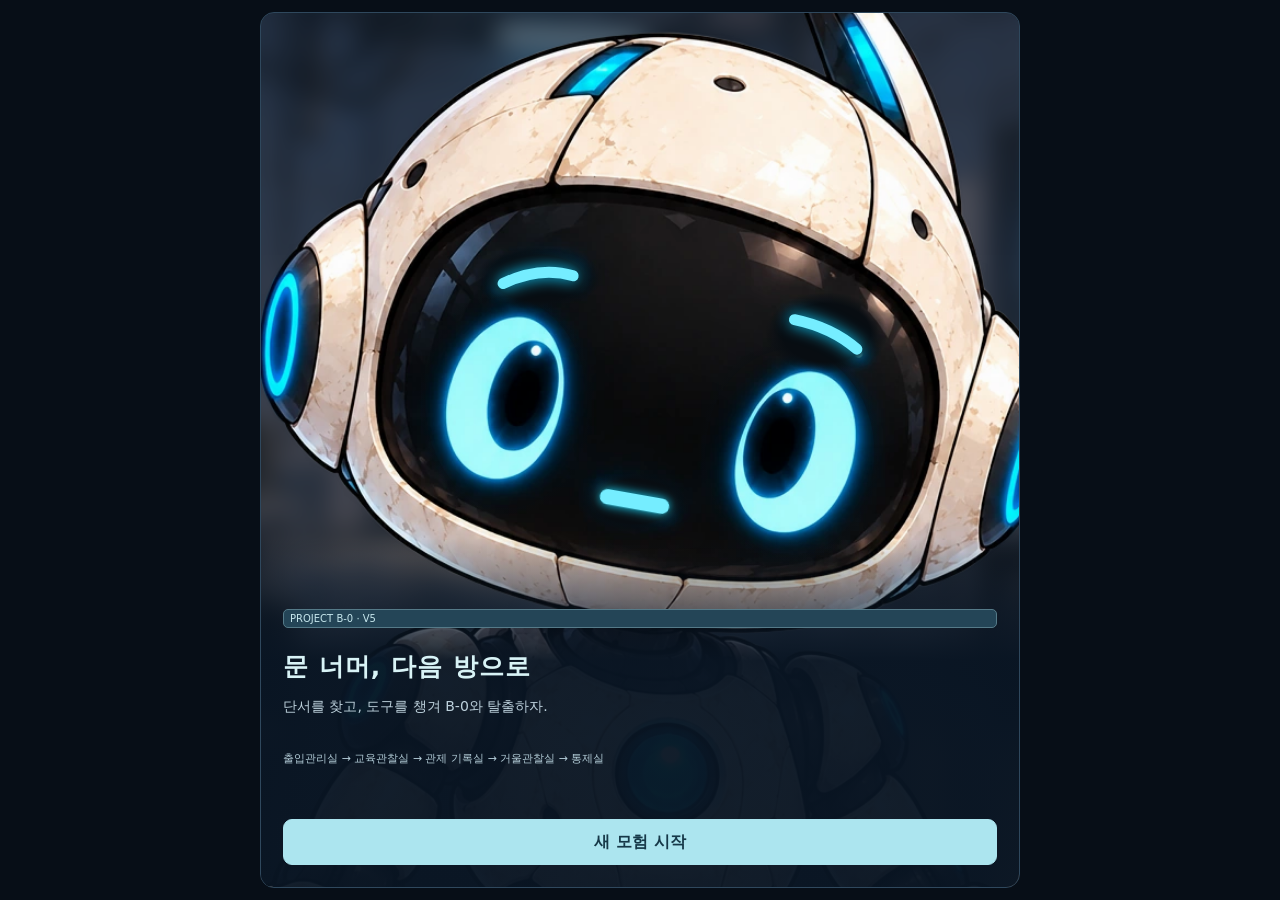
==== commit 40cdd3be: "Add V5 route-verification room and guided test flow" ====
--- a/v5/index.html
+++ b/v5/index.html
@@ -16,13 +16,13 @@
     <link rel="stylesheet" href="./firstperson.css?v=20261109v5a">
     <script defer src="./panorama.js?v=20261109v5a"></script>
     <link rel="stylesheet" href="./chapter2.css?v=20261109v5a">
-    <link rel="stylesheet" href="./education-room.css?v=20261109v5a">
+    <link rel="stylesheet" href="./education-room.css?v=20261114v5b">
     <script defer src="./education-model.js?v=20261109v5a"></script>
-    <script defer src="./education-room.js?v=20261109v5a"></script>
+    <script defer src="./education-room.js?v=20261114route2"></script>
     <link rel="stylesheet" href="./object-dialogue.css?v=20261109v5a">
     <script defer src="./robot-settings.js?v=20261109v5a"></script>
-    <script defer src="./object-dialogue.js?v=20261109v5a"></script>
-    <script defer src="./room-dialogue.js?v=20261109v5a"></script>
+    <script defer src="./object-dialogue.js?v=20261114route2"></script>
+    <script defer src="./room-dialogue.js?v=20261114route2"></script>
     <script defer src="./chapter2-model.js?v=20261109v5a"></script>
     <script defer src="./chapter2.js?v=20261109v5a"></script>
     <link rel="preload" href="../assets/chapter3-office-wall-v2.webp" as="image">
@@ -31,12 +31,12 @@
     <link rel="stylesheet" href="./mirror-room.css?v=20261109v5a">
     <script defer src="./mirror-model.js?v=20261109v5a"></script>
     <script defer src="./mirror-room.js?v=20261109v5a"></script>
-    <script defer src="./chapter3-model.js?v=20261109v5a"></script>
-    <script defer src="./chapter3.js?v=20261109v5a"></script>
+    <script defer src="./chapter3-model.js?v=20261114route2"></script>
+    <script defer src="./chapter3.js?v=20261114route2"></script>
     <link rel="stylesheet" href="./reflection-room.css?v=20261109v5a">
     <script defer src="./reflection-model.js?v=20261109v5a"></script>
     <script defer src="./reflection-view.js?v=20261109v5a"></script>
-    <script defer src="./reflection-room.js?v=20261109v5a"></script>
+    <script defer src="./reflection-room.js?v=20261114route2"></script>
     <link rel="stylesheet" href="./optical-boss.css?v=20261109v5a">
     <link rel="preload" href="../assets/b0-walk-back-v1.webp" as="image">
     <link rel="stylesheet" href="./chapter4.css?v=20261109v5a">
@@ -44,7 +44,7 @@
     <script defer src="./card-boss-model.js?v=20261109v5a"></script>
     <script defer src="./card-boss.js?v=20261109v5a"></script>
     <script defer src="./chapter4-model.js?v=20261109v5a"></script>
-    <script defer src="./chapter4.js?v=20261109v5a"></script>
+    <script defer src="./chapter4.js?v=20261114close1"></script>
     <link rel="stylesheet" href="./room-space.css?v=20261109v5a">
     <script defer src="./room-space.js?v=20261109v5a"></script>
     <link rel="stylesheet" href="./sf-design.css?v=20261109v5a">
@@ -54,7 +54,7 @@
     <script defer src="./lab-navigation.js?v=20261109v5a"></script>
     <link rel="stylesheet" href="./lab-navigation.css?v=20261109v5a">
     <link rel="stylesheet" href="./ui-common.css?v=20261109v5a">
-    <script defer src="./ui-common.js?v=20261109v5a"></script>
+    <script defer src="./ui-common.js?v=20261114route2"></script>
     <link rel="preload" href="../assets/fonts/neodgm.woff2" as="font" type="font/woff2" crossorigin>
     <link rel="stylesheet" href="./map-status.css?v=20261109v5a">
     <script defer src="./map-status.js?v=20261109v5a"></script>
@@ -64,11 +64,13 @@
     <link rel="stylesheet" href="./room-webgl.css?v=20261109v5a">
     <script defer src="./room-webgl.js?v=20261109v5a"></script>
     <script defer src="./room-transition.js?v=20261109v5a"></script>
-    <script defer src="./firstperson.js?v=20261109v5a"></script>
-      <script defer src="./v5-route-model.js?v=20261109v5a"></script>
+    <script defer src="./access-logic.js?v=20261114route2"></script>
+    <script defer src="./v5-test-mode.js?v=20261114route2"></script>
+    <script defer src="./firstperson.js?v=20261114route2"></script>
+      <script defer src="./v5-route-model.js?v=20261114route2"></script>
     <script defer src="./v5-stairs.js?v=20261109v5a"></script>
-    <script defer src="./v5-campaign.js?v=20261109v5a"></script>
-    <link rel="stylesheet" href="./v5.css?v=20261109v5a">
+    <script defer src="./v5-campaign.js?v=20261114route2"></script>
+    <link rel="stylesheet" href="./v5.css?v=20261114route2">
   </head>
   <body>
     <div id="app">
--- a/v5/education-room.css
+++ b/v5/education-room.css
@@ -42,4 +42,6 @@
 .ed-video-frame .ed-video-caption{position:absolute;left:50%;right:auto;bottom:42px;transform:translateX(-50%);width:max-content;max-width:calc(100% - 16px);box-sizing:border-box;margin:0;padding:4px 7px;min-height:0;background:#02070db8;color:#fff;text-align:center;font:clamp(11px,1.35vw,15px)/1.35 'B0 Digital',monospace;text-shadow:0 1px 3px #000;pointer-events:none}
 .ed-video-modal .ed-video-controls{margin:10px 0;gap:8px}
 .ed-video-modal .b0-dialog-footer{margin-top:8px}
+.ed-video-frame .ed-video-toggle{position:absolute;right:10px;top:10px;min-height:40px;padding:7px 12px;background:#102434dc;color:#f0fbff;border:1px solid #9abac5;border-radius:5px;font-size:12px}.ed-video-return{display:flex;justify-content:flex-end;margin-top:10px}.ed-video-return button{min-height:44px}.ed-video-modal .ed-video{animation:none;transform:none}
+#app dialog.ed-video-modal .ed-video{max-height:max(150px,calc(100dvh - 260px))}
 @media(max-width:420px){.ed-video-frame .ed-video-caption{bottom:34px;padding:3px 6px;font-size:11px}}
--- a/v5/v5.css
+++ b/v5/v5.css
@@ -1,5 +1,10 @@
 
 .v5-location{display:flex;align-items:center;gap:8px;min-width:0}.v5-location .b0-location{font-size:12px;font-weight:600;margin:0;white-space:normal;line-height:1.4}.v5-location>small,.v5-version{color:#c7e7ed;background:#244557;border:1px solid #557a88;border-radius:5px;padding:3px 6px;font-size:10px;white-space:nowrap}
+.v5-location .b0-location-select{flex:1;min-width:0;max-width:210px;min-height:40px;padding:6px 25px 6px 9px;background:#173344;color:#dcf3f7;border:1px solid #6a93a4;border-radius:6px;font:12px 'B0 Digital',monospace}.v5-location .b0-location-select option{background:#102638;color:#e4f2f5}.v5-location .b0-location-select option:disabled{color:#79909d}
+.v5-entry-hall-scene{position:relative;flex:1;min-height:420px;background:#142637 url('../assets/lab-corridor-v1.webp') center 59%/cover no-repeat;overflow:hidden}.v5-entry-hall-sign{position:absolute;right:10%;top:24%;padding:9px 13px;background:#122d3ce8;border:2px solid #75999e;color:#d9f4ea;box-shadow:0 4px 12px #0006;font-size:13px}.v5-floor-card{position:absolute;left:46%;top:65%;width:85px;min-height:52px;padding:5px;background:linear-gradient(135deg,#e9faf1,#7fa9b2);color:#153a4b;border:2px solid #dcf4e9;border-radius:5px;rotate:-17deg;font-size:8px;box-shadow:0 0 22px #c4f5edaa;animation:v5-card-glow 1.7s ease-in-out infinite}.v5-floor-card b{display:block;font-size:12px;margin-top:5px}.v5-hall-robot{position:absolute;left:auto;right:15%;bottom:145px;width:87px;height:137px;filter:drop-shadow(0 8px 7px #0008)}
+@keyframes v5-card-glow{50%{box-shadow:0 0 34px #c4f5ed}}
+@media(max-width:520px){.v5-location .b0-location-select{font-size:10px;padding-left:6px}.v5-entry-hall-sign{font-size:11px;right:8%;top:22%}.v5-hall-robot{right:8%;width:70px;height:110px}}
+@media(prefers-reduced-motion:reduce){.v5-floor-card{animation:none}}
 .v5-home h1{font-size:25px}.v5-home-route{font-size:11px;color:#b2cbd6;margin:18px 0 22px;line-height:1.9}.v5-home .campaign-buttons{margin-top:15px}.v5-version{display:inline-block;margin-bottom:10px}
 .v5-route-map{list-style:none;padding:0;margin:0;display:grid;gap:11px}.v5-route-map li{position:relative;display:grid;grid-template-columns:35px 1fr;gap:2px 11px;align-items:center;padding:12px 14px;border:1px solid #476a7c;border-radius:8px;background:#173547;color:#cadde4}.v5-route-map li:not(:last-child):after{content:'↓';position:absolute;bottom:-18px;left:28px;z-index:1;color:#8ab8ca}.v5-route-map span{grid-row:span 2;font-size:18px;color:#84c3d6}.v5-route-map strong{font-size:13px;font-weight:500}.v5-route-map small{font-size:10px;color:#95adbb}.v5-route-map [data-current=true]{border-color:#c6df9f;background:#274549}.v5-route-map [data-open=false]{opacity:.5}
 .map-board .v5-route-map{gap:4px;text-align:left}.map-board .v5-route-map li{padding:3px;grid-template-columns:18px 1fr;gap:0 4px}.map-board .v5-route-map span{font-size:9px}.map-board .v5-route-map strong{font-size:8px}.map-board .v5-route-map small{display:none}.map-board .v5-route-map li:after{display:none}
@@ -20,3 +25,15 @@
 /* Keep the three physical tool slots above the shared action overlay. */
 .v5-lock-panel{bottom:150px;right:140px}.v5-stair-caption{bottom:120px;right:140px}.v5-stair-robot{left:auto;right:4%;bottom:150px}
 @media(max-width:520px){.v5-lock-panel,.v5-stair-caption{right:100px}.v5-lock-panel{padding:7px}.v5-lock-slots{gap:4px}.v5-lock-slots>button{padding:8px 2px}.v5-lock-slots strong{font-size:10px}.v5-lock-slots span{font-size:8px}.v5-stair-robot{left:auto;right:10px;width:68px;height:110px;bottom:156px}}
+
+/* First room: the child supplies hypotheses; B-0 asks for the next comparison. */
+#app dialog.v5-access-modal{width:min(800px,96vw);max-width:96vw}.v5-access-puzzle{display:grid;grid-template-columns:1fr 1fr;gap:24px;align-items:start}.v5-access-clues{padding:15px;background:#122a3a;border:1px solid #5d7d8c;border-radius:6px}.v5-access-clues h3{font-size:15px;margin:0 0 12px}.v5-access-clues ol{padding-left:22px;margin:0;display:grid;gap:12px;font-size:13px;line-height:1.7}.v5-access-puzzle .keypad{width:100%;min-width:0}.v5-access-puzzle .keys .primary{grid-column:span 2}.v5-access-puzzle .keypad input[readonly]{caret-color:transparent}.v5-access-puzzle .wide{width:100%;font-size:12px}.v5-logic-trial>small{display:block;color:#a9c6d3}.v5-logic-slots{display:flex;gap:10px;justify-content:center;margin:12px 0 18px}.v5-logic-slots span{display:grid;place-items:center;width:48px;height:55px;background:#0a202e;border:1px solid #80b0bd;border-radius:5px;font-size:26px;color:#d4f4e7}.v5-logic-options{display:grid;grid-template-columns:repeat(3,1fr);gap:8px;margin:18px 0}.v5-logic-trial .speech{max-width:100%}.v5-logic-trial .speech p{font-size:14px;line-height:1.7}.v5-logic-trial>button{margin:6px 8px 6px 0}.v5-logic-trial summary{min-height:44px;line-height:44px;font-size:12px}.b0-conversation-buttons button{min-width:96px}
+@media(max-width:600px){.v5-access-puzzle{grid-template-columns:1fr;gap:15px}.v5-access-clues ol{gap:6px;font-size:12px}.v5-access-puzzle .key{min-height:44px}}
+
+/* Reuse the archive's 3D room, metal materials, terminals and door geometry. */
+.control-room .c3-map-board{width:225px;left:-250px;height:175px;top:-140px;background:#142f3d;color:#d8edf0}.control-room .c3-map-board:hover{background:#173746}.control-room .c3-map-board .control-graph{width:100%;height:120px}.control-room .c3-real-exit.open{box-shadow:0 0 28px #9be3bf66}.control-room .c3-server-rack>small{position:absolute;color:#b7cbd0;left:8px;top:12px;font-size:8px;transform:translateZ(31px)}
+.control-graph{display:block;width:100%;height:auto;background:#0e2330;border-radius:8px}.control-graph path{fill:none;stroke:#78929e;stroke-width:3}.control-graph g>rect{fill:#173747;stroke:#5f8190;stroke-width:1}.control-graph text{fill:#dfedf1;text-anchor:middle;font:14px sans-serif}.control-graph g.chosen>path{stroke:#9de7ce;stroke-width:6}.control-graph .route-node>rect{fill:#214355;stroke-width:2}.control-graph .route-node.required>rect{stroke:#edc57f;fill:#4a4635}.control-graph .route-node.visited>rect{stroke:#a5e3d0}
+#app dialog.c3-route-panel{width:min(1120px,96vw);max-width:96vw;max-height:calc(100dvh - 24px);padding:0;background:#102433;color:#deedf2}#app dialog.c3-route-panel>header{padding:14px 18px;border-bottom:1px solid #537381}#app dialog.c3-route-panel h2{font-size:17px;margin:0}.control-panel-body{display:grid;grid-template-columns:minmax(0,1.2fr) minmax(0,1fr);gap:18px;padding:16px;max-height:calc(100dvh - 125px);overflow:auto}.control-mission{font-size:12px;line-height:1.6;color:#e6d2a0;margin:0 0 12px}.control-recommendation{font-size:12px;line-height:1.7;min-height:3em}.control-recommendation strong{display:block;color:#bde9d7;font-size:18px;margin-top:5px}.control-verify,.control-quick{display:flex;flex-wrap:wrap;gap:7px;margin:12px 0}.control-verify button,.control-quick button{min-height:42px;font-size:11px;padding:7px 9px}.control-verify [data-passed=true]{background:#2a5d4d;border-color:#a9d9be}.control-route-view details{border-top:1px solid #426171;padding-top:5px;margin:10px 0;font-size:12px}.control-route-view summary{min-height:38px;line-height:38px;cursor:pointer}.control-route-view details button{display:block;width:100%;text-align:left;font-size:11px;line-height:1.6;margin:6px 0}.control-route-view li{font-size:11px;line-height:1.7;margin:7px 0}.control-policy{font-size:10px;color:#abc6d1;line-height:1.7}.control-route-view>.primary{width:100%;margin-top:10px;min-height:44px}.control-chat{max-height:42dvh;min-height:190px;overflow:auto;overscroll-behavior:contain;padding:2px 8px 2px 0}.control-chat p{padding:11px 13px;border-radius:8px;font-size:12px;line-height:1.75;white-space:pre-wrap;background:#1f4052;margin:0 0 12px}.control-chat p.student{background:#294b4b;margin-left:24px}.control-chat b{display:block;font-size:10px;color:#bee2eb;margin-bottom:4px}.control-conversation form{border-top:1px solid #4d6a79;padding-top:12px}.control-conversation label{display:block;font-size:12px;margin-bottom:8px}.control-conversation form>div{display:flex;gap:6px}.control-conversation input{min-width:0;flex:1;padding:10px;color:#e4f5f7;background:#0b202d;border:1px solid #73939d;border-radius:5px;font:13px sans-serif}.control-conversation form button{min-height:44px;padding:8px 10px}.control-conversation>button{width:100%;min-height:44px}
+@media(max-width:760px){.control-panel-body{grid-template-columns:1fr}.control-chat{max-height:32dvh;min-height:120px}.control-graph text{font-size:14px}.control-conversation form{position:sticky;bottom:0;background:#102433;padding-bottom:8px}}
+
+.control-graph marker path{fill:#a3c3ce;stroke:none}
